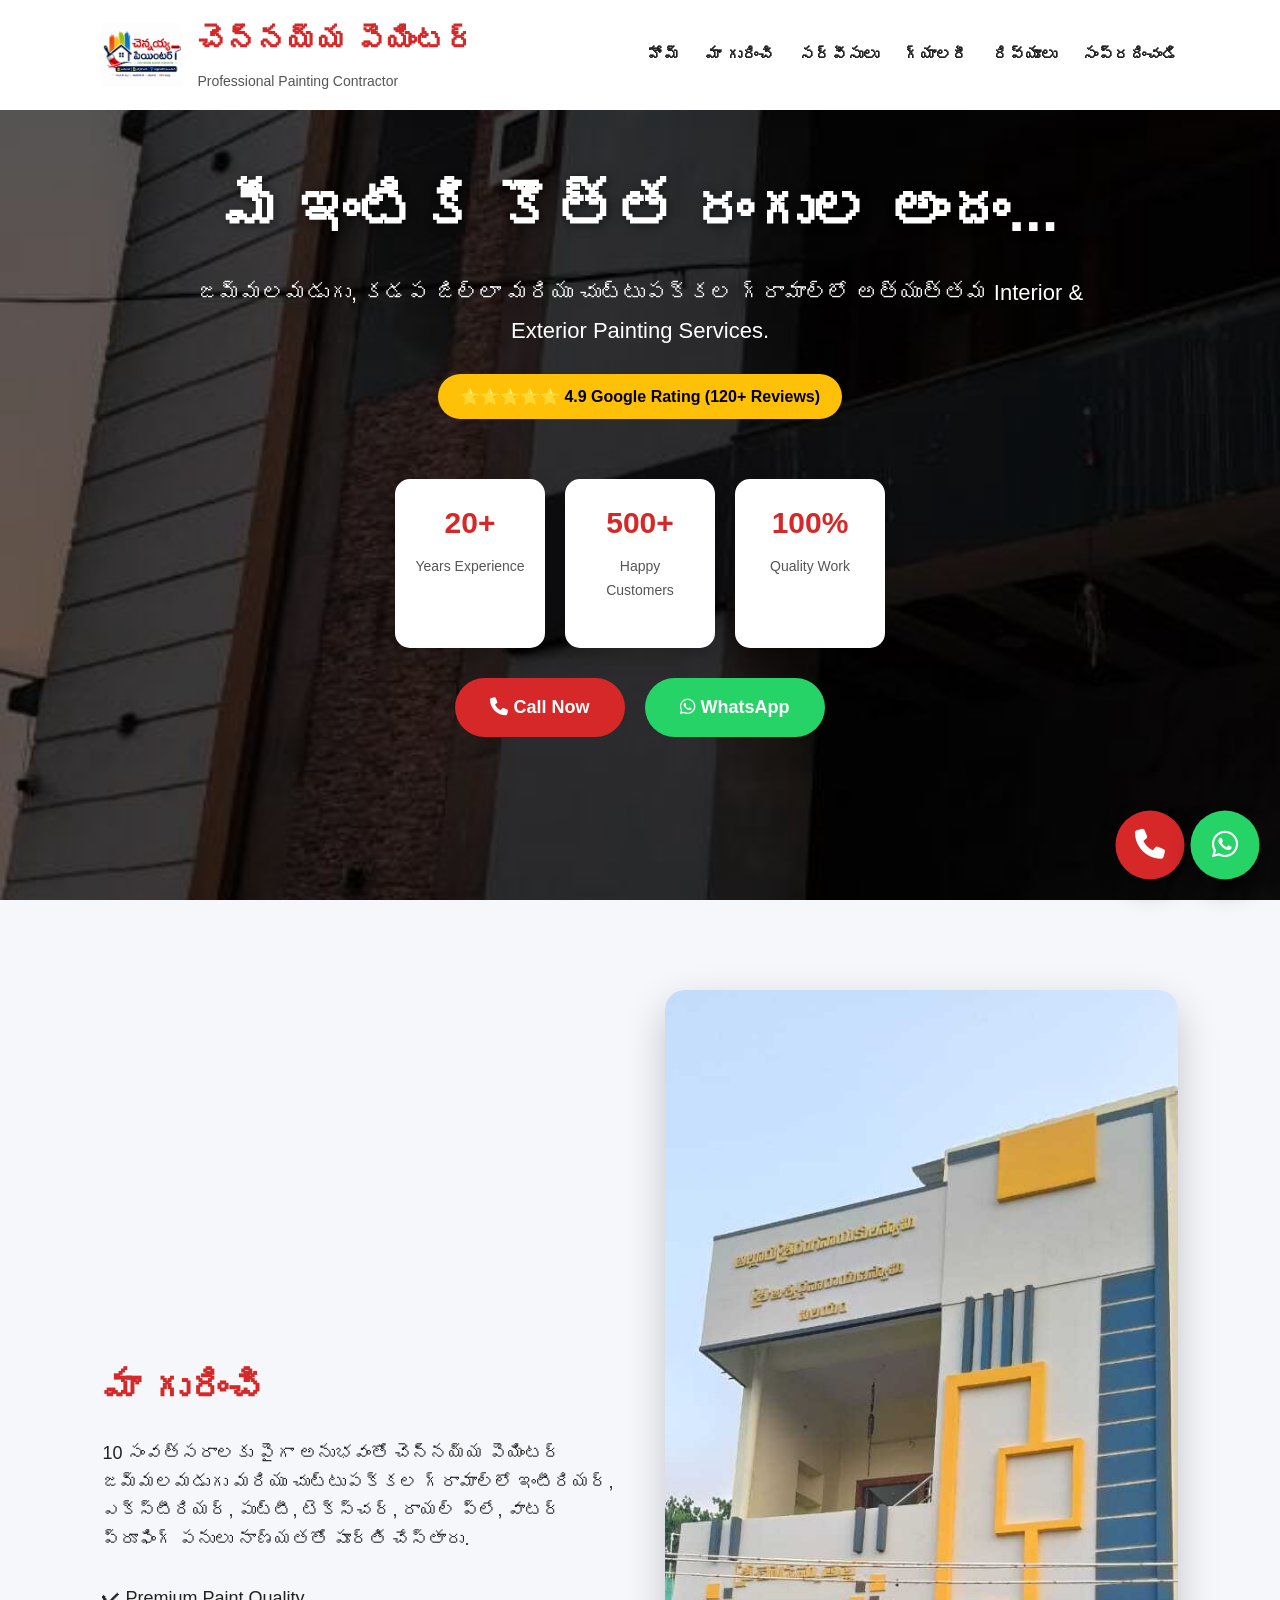
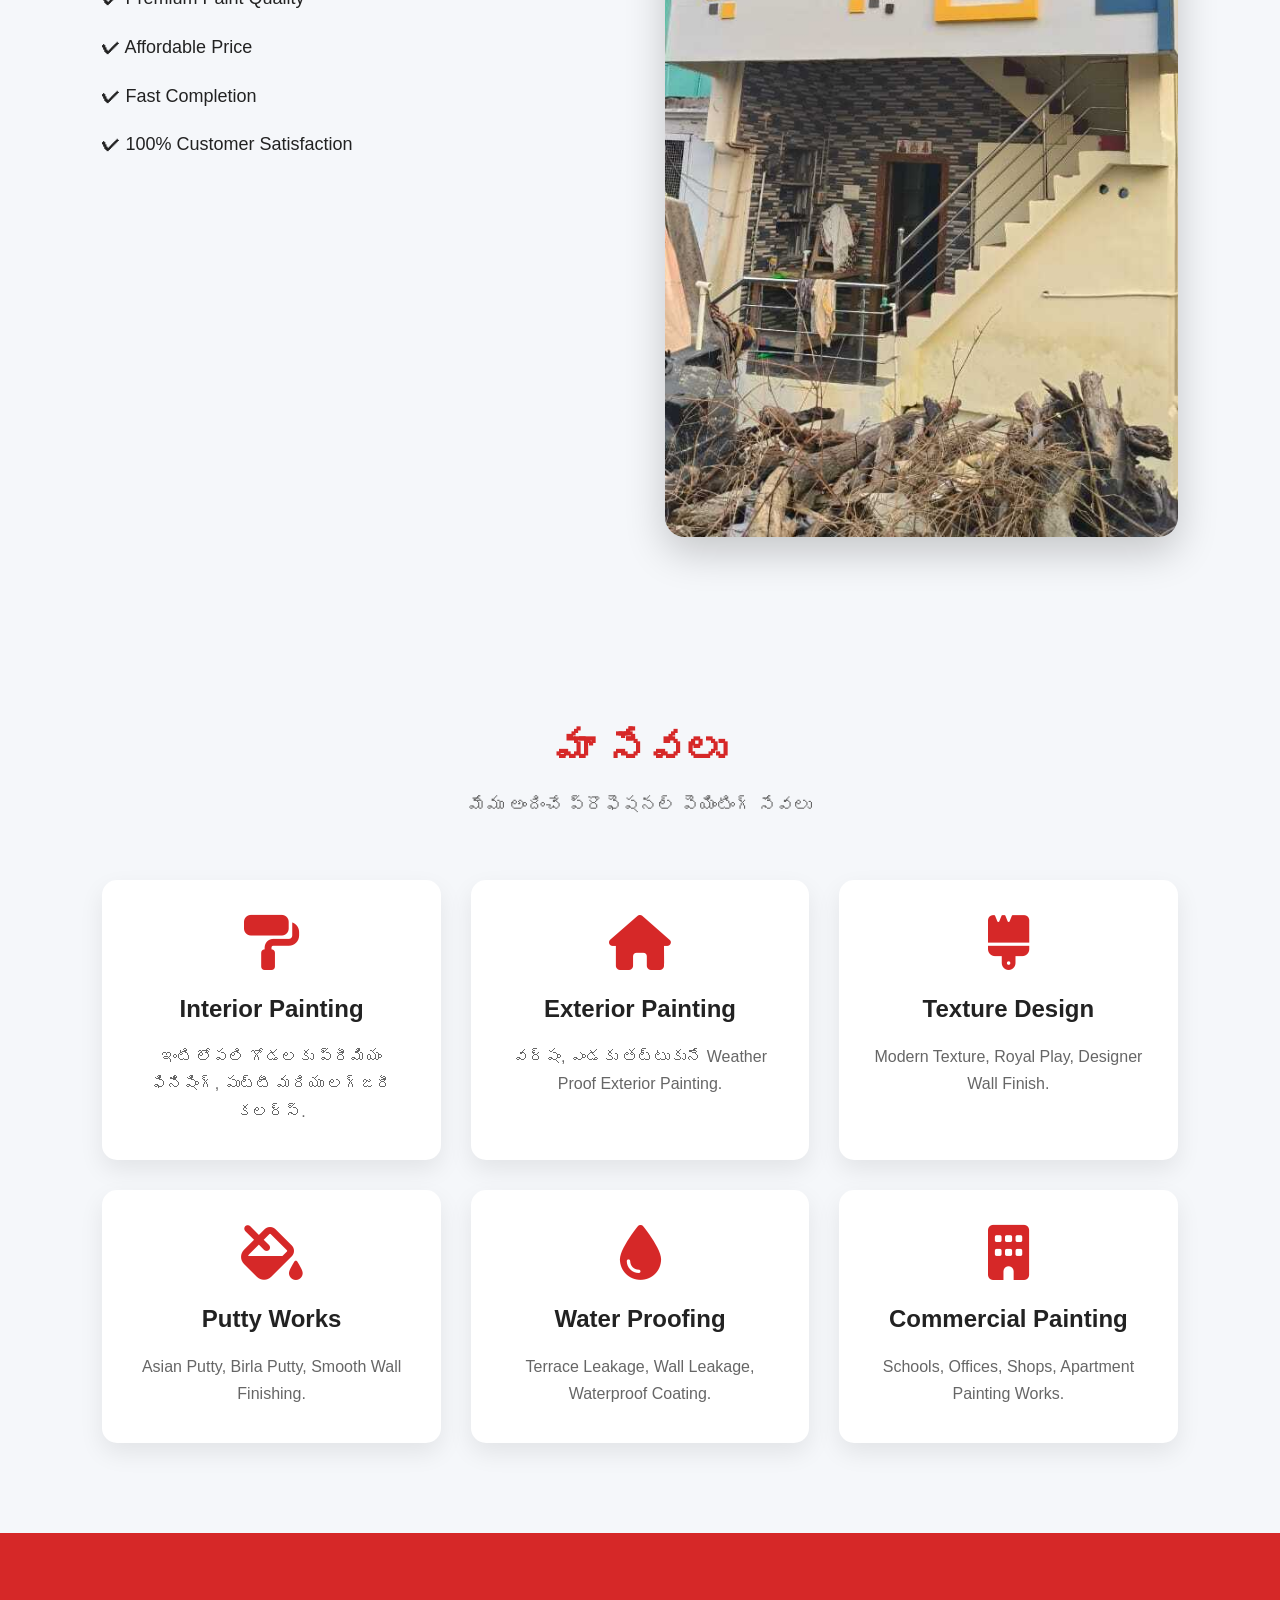
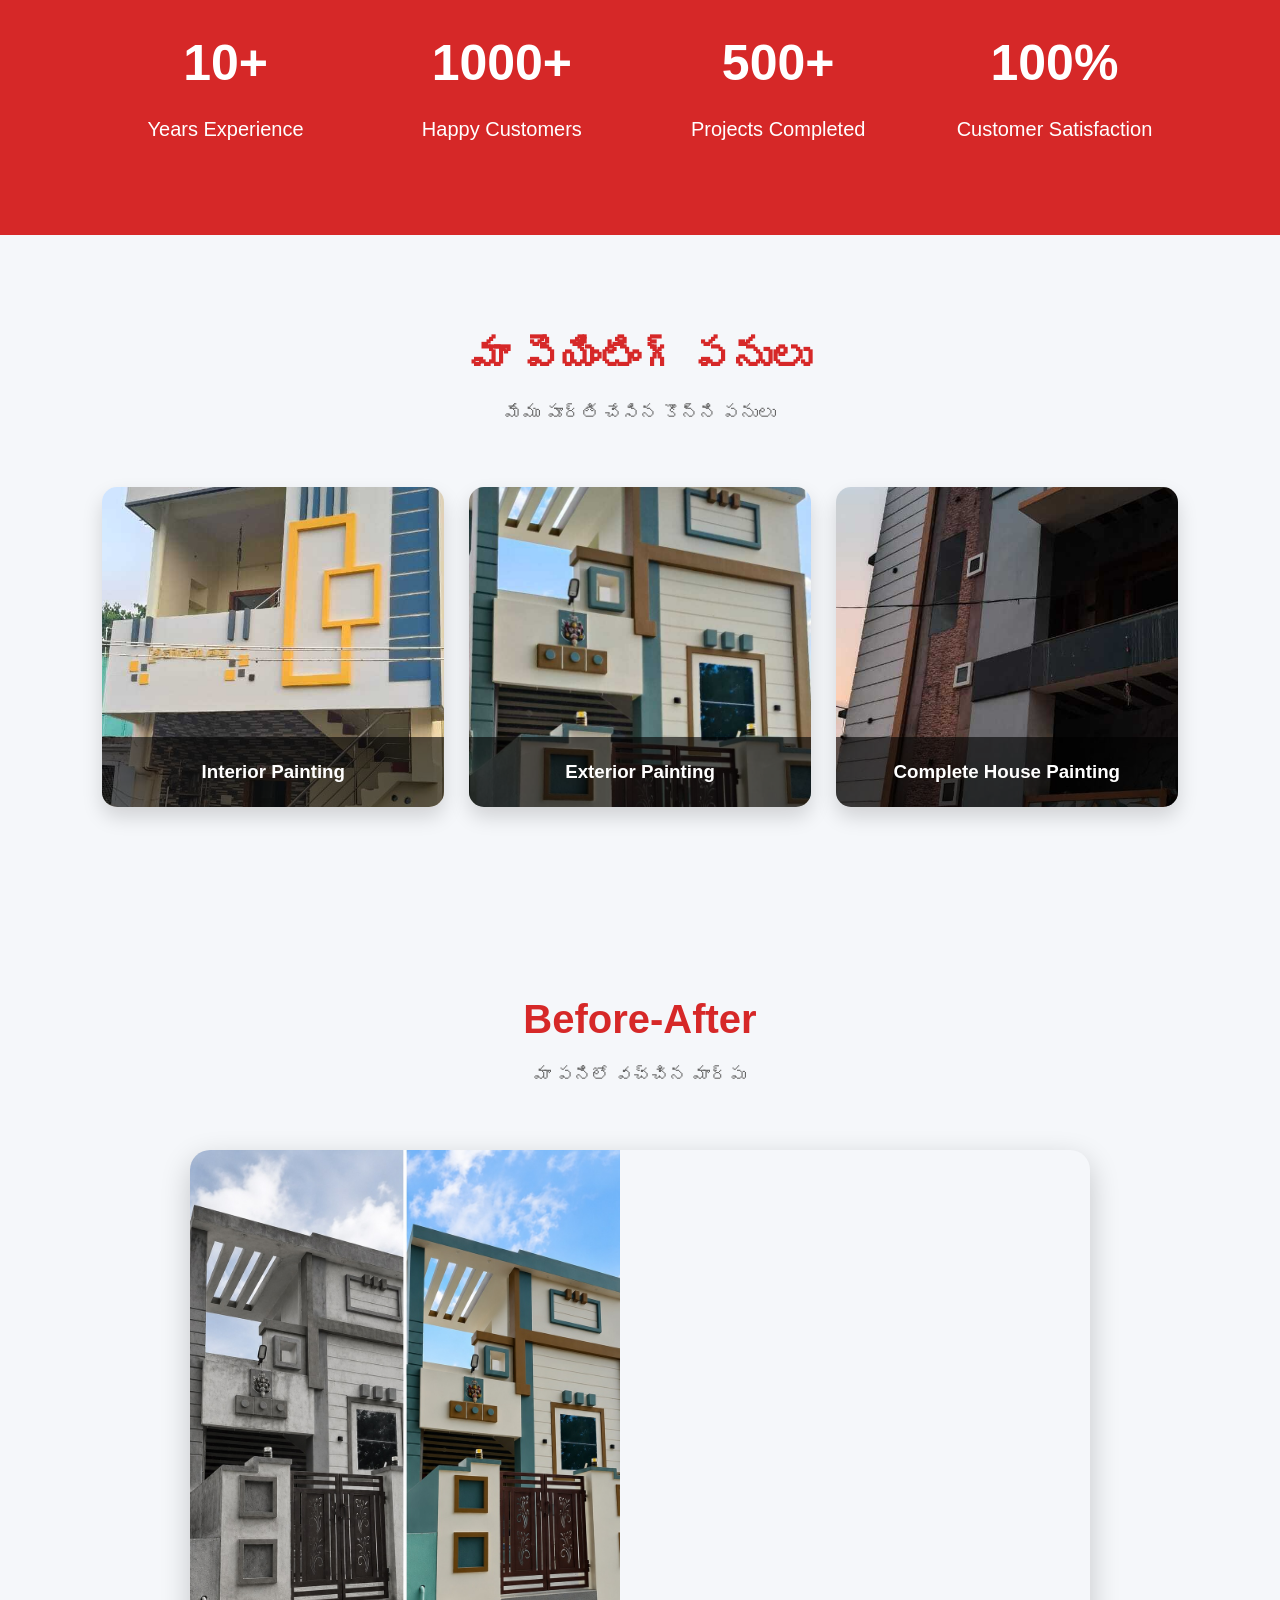
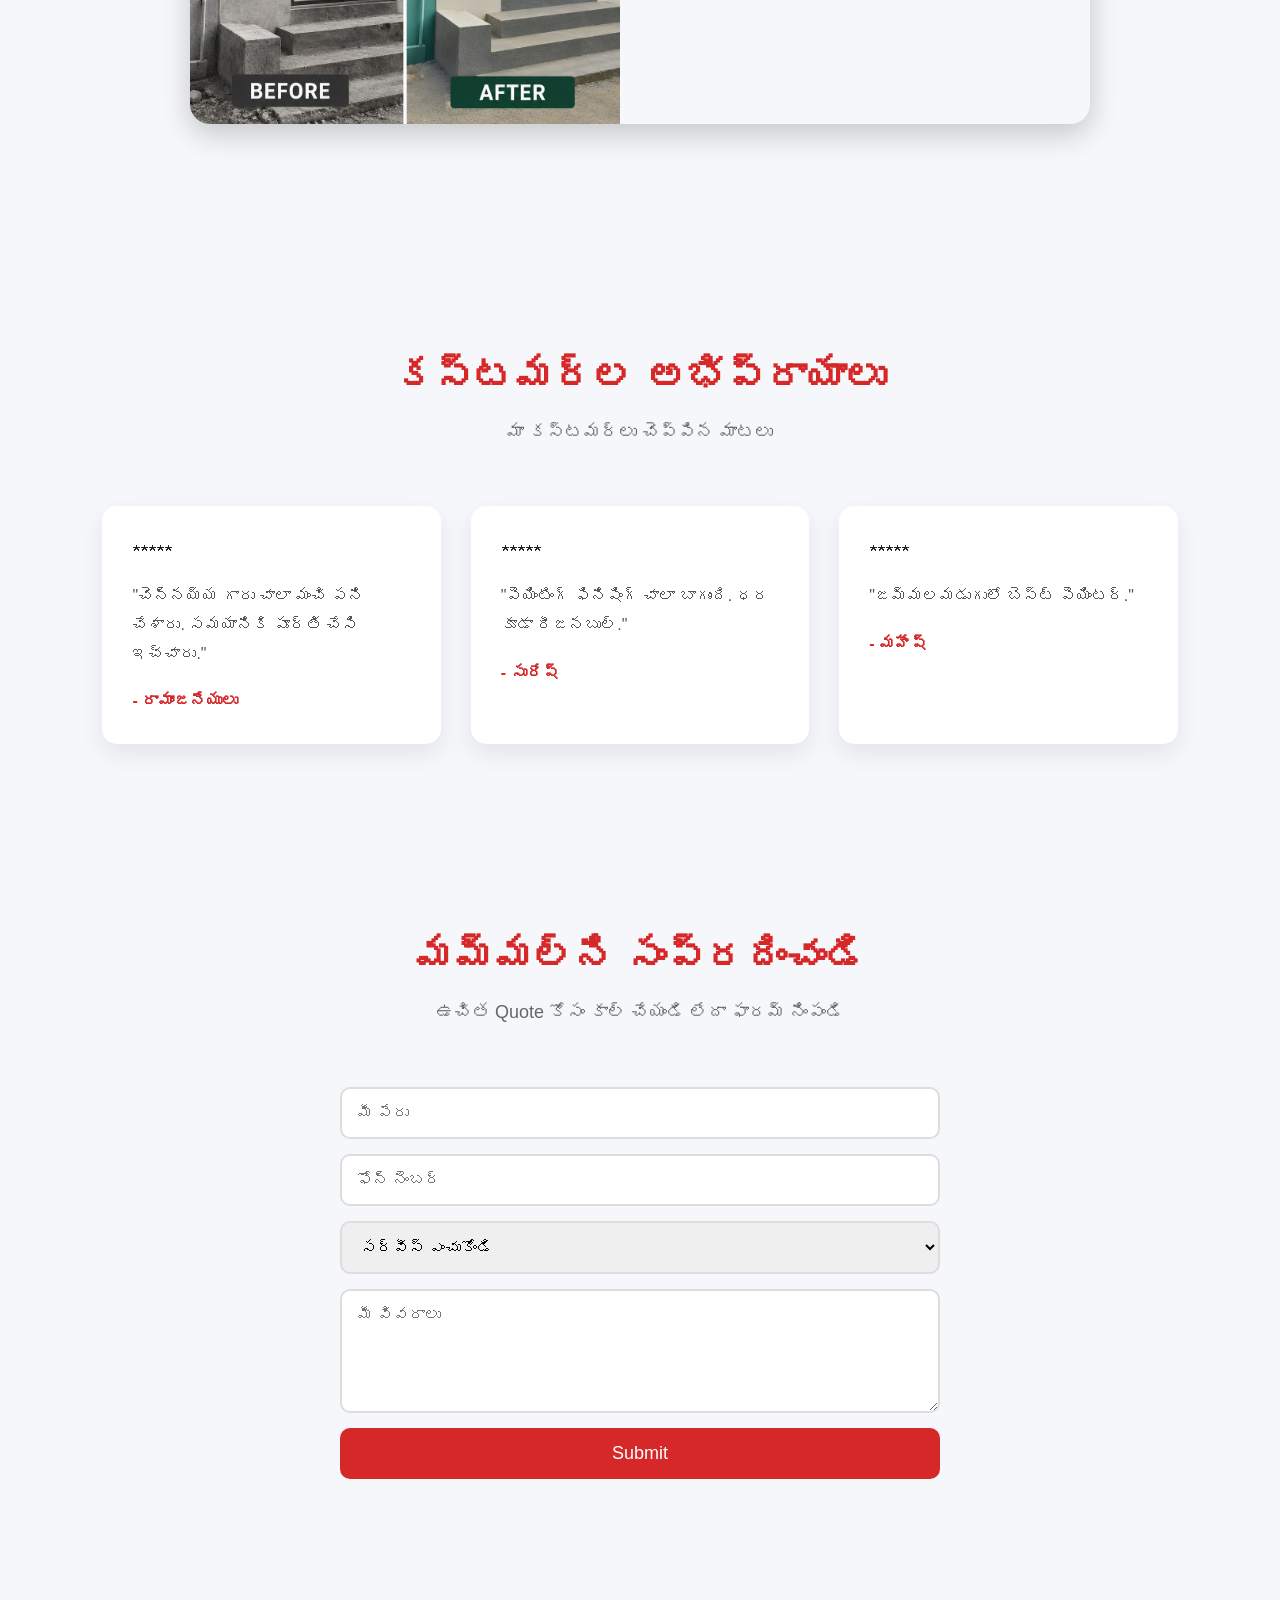
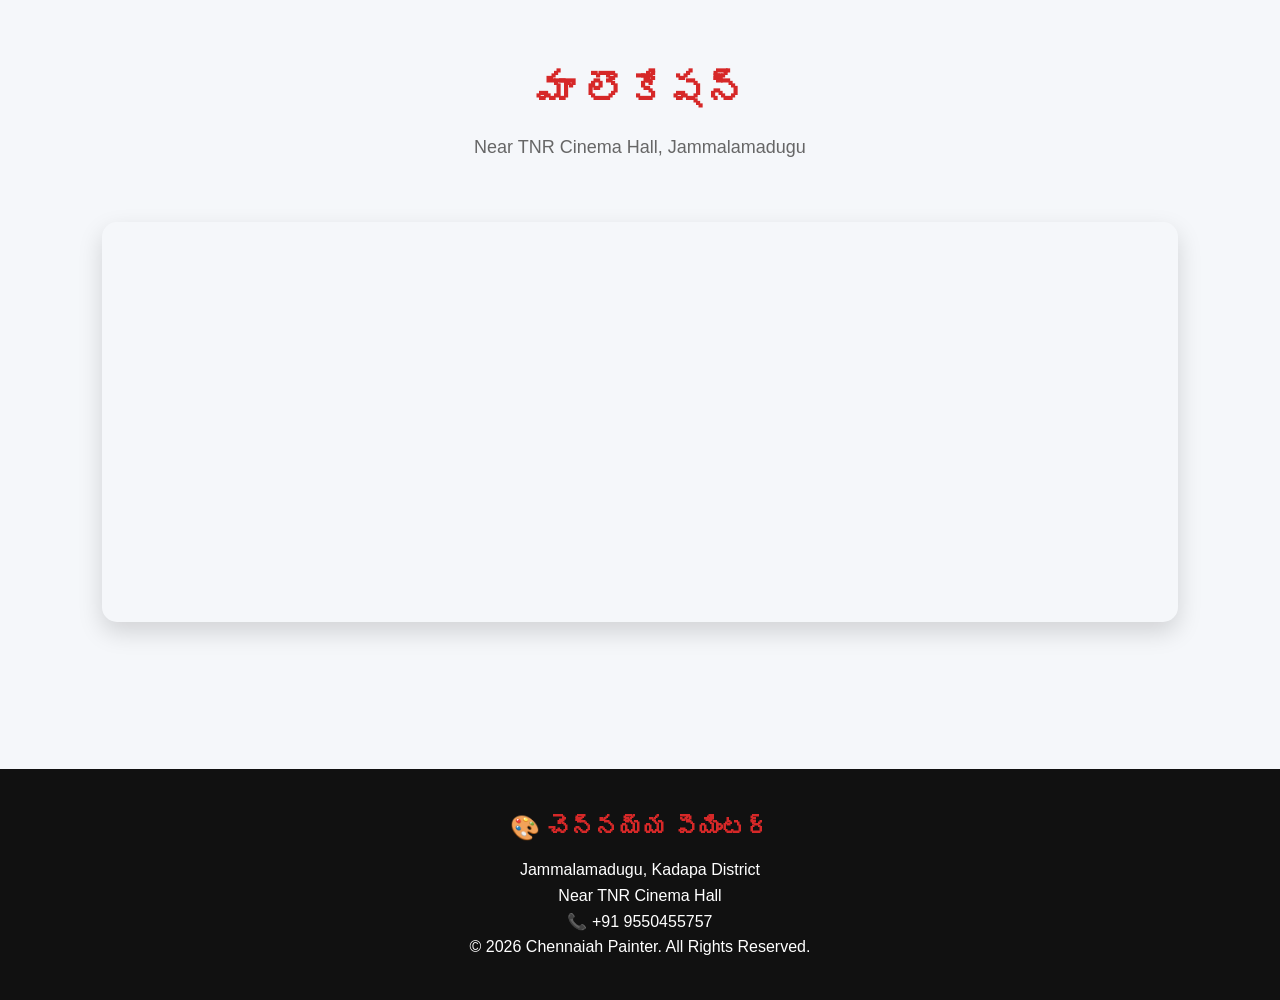
==== index.html @ b82d9df0 "Update index.html" ====
<!DOCTYPE html>
<html lang="te">

<head>
    <meta charset="UTF-8">
    <meta name="viewport" content="width=device-width, initial-scale=1.0">

    <title>చెన్నయ్య పెయింటర్ | జమ్మలమడుగు | Painter Contractor</title>

    <meta name="description"
        content="జమ్మలమడుగు, కడప జిల్లా మరియు చుట్టుపక్కల గ్రామాల్లో ఇంటీరియర్, ఎక్స్‌టీరియర్, టెక్స్చర్ పెయింటింగ్ పనులు.">

    <meta name="keywords"
        content="Painter, Painting Contractor, Jammalamadugu Painter, Kadapa Painter, House Painting">

    <meta name="author" content="Chennaiah Painter">

    <link rel="icon" href="logo.png">

    <link rel="stylesheet" href="style.css">

    <link rel="stylesheet"
        href="https://cdnjs.cloudflare.com/ajax/libs/font-awesome/6.6.0/css/all.min.css">

</head>

<body>

<header>

<div class="logo">

<img src="logo.png" alt="Chennaiah Painter Logo">

<div>

<h2>చెన్నయ్య పెయింటర్</h2>

<p>Professional Painting Contractor</p>

</div>

</div>

<nav>

<ul>

<li><a href="#home">హోమ్</a></li>

<li><a href="#about">మా గురించి</a></li>

<li><a href="#services">సర్వీసులు</a></li>

<li><a href="#gallery">గ్యాలరీ</a></li>

<li><a href="#reviews">రివ్యూలు</a></li>

<li><a href="#contact">సంప్రదించండి</a></li>

</ul>

</nav>

</header>



<section class="hero" id="home">

<div class="hero-content">

<h1>

మీ ఇంటికి కొత్త రంగుల అందం...

</h1>

<p>

జమ్మలమడుగు, కడప జిల్లా మరియు చుట్టుపక్కల గ్రామాల్లో

అత్యుత్తమ Interior & Exterior Painting Services.

</p>

<div class="rating">

⭐⭐⭐⭐⭐

<span>

4.9 Google Rating (120+ Reviews)

</span>

</div>
<div class="hero-boxes">

<div class="box">
<h3>20+</h3>
<p>Years Experience</p>
</div>

<div class="box">
<h3>500+</h3>
<p>Happy Customers</p>
</div>

<div class="box">
<h3>100%</h3>
<p>Quality Work</p>
</div>

</div>
<div class="hero-buttons">

<a href="tel:+919550455757" class="call-btn">

<i class="fa-solid fa-phone"></i>

Call Now

</a>

<a href="https://wa.me/919550455757"

target="_blank"

class="whatsapp-btn">

<i class="fa-brands fa-whatsapp"></i>

WhatsApp

</a>

</div>

</div>

</section>



<section class="about" id="about">

<div class="container">

<div class="about-text">

<h2>మా గురించి</h2>

<p>

10 సంవత్సరాలకు పైగా అనుభవంతో

చెన్నయ్య పెయింటర్ జమ్మలమడుగు మరియు

చుట్టుపక్కల గ్రామాల్లో

ఇంటీరియర్, ఎక్స్‌టీరియర్,

పుట్టీ, టెక్స్చర్,

రాయల్ ప్లే,

వాటర్ ప్రూఫింగ్

పనులు నాణ్యతతో పూర్తి చేస్తారు.

</p>

<ul>

<li>✔ Premium Paint Quality</li>

<li>✔ Affordable Price</li>

<li>✔ Fast Completion</li>

<li>✔ 100% Customer Satisfaction</li>

</ul>

</div>

<div class="about-image">

<img src="work1.jpg" alt="Painting">

</div>

</div>

</section><!-- ================= SERVICES ================= -->

<section class="services" id="services">

<div class="section-title">
<h2>మా సేవలు</h2>
<p>మేము అందించే ప్రొఫెషనల్ పెయింటింగ్ సేవలు</p>
</div>

<div class="service-container">

<div class="service-card">
<i class="fa-solid fa-paint-roller"></i>
<h3>Interior Painting</h3>
<p>
ఇంటి లోపలి గోడలకు ప్రీమియం ఫినిషింగ్,
పుట్టీ మరియు లగ్జరీ కలర్స్.
</p>
</div>

<div class="service-card">
<i class="fa-solid fa-house"></i>
<h3>Exterior Painting</h3>
<p>
వర్షం, ఎండకు తట్టుకునే
Weather Proof Exterior Painting.
</p>
</div>

<div class="service-card">
<i class="fa-solid fa-brush"></i>
<h3>Texture Design</h3>
<p>
Modern Texture,
Royal Play,
Designer Wall Finish.
</p>
</div>

<div class="service-card">
<i class="fa-solid fa-fill-drip"></i>
<h3>Putty Works</h3>
<p>
Asian Putty,
Birla Putty,
Smooth Wall Finishing.
</p>
</div>

<div class="service-card">
<i class="fa-solid fa-droplet"></i>
<h3>Water Proofing</h3>
<p>
Terrace Leakage,
Wall Leakage,
Waterproof Coating.
</p>
</div>

<div class="service-card">
<i class="fa-solid fa-building"></i>
<h3>Commercial Painting</h3>
<p>
Schools,
Offices,
Shops,
Apartment Painting Works.
</p>
</div>

</div>

</section>

<!-- ================= EXPERIENCE ================= -->

<section class="experience">

<div class="exp-box">
<h2>10+</h2>
<p>Years Experience</p>
</div>

<div class="exp-box">
<h2>1000+</h2>
<p>Happy Customers</p>
</div>

<div class="exp-box">
<h2>500+</h2>
<p>Projects Completed</p>
</div>

<div class="exp-box">
<h2>100%</h2>
<p>Customer Satisfaction</p>
</div>

</section>

<!-- ================= GALLERY ================= -->

<section id="gallery" class="gallery">

<div class="section-title">
<h2>మా పెయింటింగ్ పనులు</h2>
<p>మేము పూర్తి చేసిన కొన్ని పనులు</p>
</div>

<div class="gallery-container">

<div class="gallery-item">
<img src="work1.jpg" alt="">
<div class="overlay">
<h3>Interior Painting</h3>
</div>
</div>

<div class="gallery-item">
<img src="work2.jpg" alt="">
<div class="overlay">
<h3>Exterior Painting</h3>
</div>
</div>

<div class="gallery-item">
<img src="work3.jpg" alt="">
<div class="overlay">
<h3>Complete House Painting</h3>
</div>
</div>

</div>

</section>

<!-- ================= BEFORE AFTER ================= -->

<section class="before-after">

<div class="section-title">
<h2>Before-After</h2>
<p>మా పనిలో వచ్చిన మార్పు</p>
</div>

<div class="before-after-box">

<img src="Before & After.jpg" alt="Before & After Painting">

</div>

</section>

<!-- ================= REVIEWS ================= -->

<section id="reviews" class="reviews">

<div class="section-title">
<h2>కస్టమర్ల అభిప్రాయాలు</h2>
<p>మా కస్టమర్లు చెప్పిన మాటలు</p>
</div>

<div class="review-container">

<div class="review-card">
★★★★★
<p>
"చెన్నయ్య గారు చాలా మంచి పని చేశారు.
సమయానికి పూర్తి చేసి ఇచ్చారు."
</p>
<h4>- రామాంజనేయులు</h4>
</div>

<div class="review-card">
★★★★★
<p>
"పెయింటింగ్ ఫినిషింగ్ చాలా బాగుంది.
ధర కూడా రీజనబుల్."
</p>
<h4>- సురేష్</h4>
</div>

<div class="review-card">
★★★★★
<p>
"జమ్మలమడుగులో బెస్ట్ పెయింటర్."
</p>
<h4>- మహేష్</h4>
</div>

</div>

</section>

<!-- ================= CONTACT ================= -->

<section id="contact" class="contact">

<div class="section-title">
<h2>మమ్మల్ని సంప్రదించండి</h2>
<p>ఉచిత Quote కోసం కాల్ చేయండి లేదా ఫారమ్ నింపండి</p>
</div>

<form>

<input type="text" placeholder="మీ పేరు" required>

<input type="tel" placeholder="ఫోన్ నెంబర్" required>

<select required>
<option>సర్వీస్ ఎంచుకోండి</option>
<option>Interior Painting</option>
<option>Exterior Painting</option>
<option>Texture Painting</option>
<option>Water Proofing</option>
</select>

<textarea
placeholder="మీ వివరాలు"
rows="5"></textarea>

<button type="submit">
Submit
</button>

</form>

</section>

<!-- ================= MAP ================= -->

<section class="map">

<div class="section-title">
<h2>మా లొకేషన్</h2>
<p>Near TNR Cinema Hall, Jammalamadugu</p>
</div>

<iframe
src="https://www.google.com/maps?q=TNR+Cinema+Hall+Jammalamadugu&output=embed"
width="100%"
height="400"
style="border:0;"
allowfullscreen=""
loading="lazy">
</iframe>

</section>

<!-- ================= FLOATING BUTTONS ================= -->

<a href="tel:+919550455757" class="call-float">

<i class="fa-solid fa-phone"></i>

</a>

<a href="https://wa.me/919550455757"

target="_blank"

class="whatsapp-float">

<i class="fa-brands fa-whatsapp"></i>

</a>

<!-- ================= FOOTER ================= -->

<footer>

<h2>🎨 చెన్నయ్య పెయింటర్</h2>

<p>

Jammalamadugu, Kadapa District

<br>

Near TNR Cinema Hall

</p>

<p>

📞 +91 9550455757

</p>

<p>

© 2026 Chennaiah Painter.

All Rights Reserved.

</p>

</footer>

<script src="script.js"></script>

</body>
</html>
---- style.css ----
/* ===========================
   CHENNAIAH PAINTER
   STYLE.CSS - PART 1
=========================== */

*{
margin:0;
padding:0;
box-sizing:border-box;
scroll-behavior:smooth;
font-family:'Segoe UI',sans-serif;
}

body{
background:#f5f7fa;
color:#222;
line-height:1.6;
overflow-x:hidden;
}

a{
text-decoration:none;
}

img{
max-width:100%;
display:block;
}

/* HEADER */

header{
position:fixed;
top:0;
left:0;
width:100%;
background:#ffffff;
display:flex;
justify-content:space-between;
align-items:center;
padding:15px 8%;
box-shadow:0 5px 20px rgba(0,0,0,.1);
z-index:999;
}

.logo{
display:flex;
align-items:center;
gap:15px;
}

.logo img{
width:80px;
height:80px;
object-fit:contain;
border-radius:12px;
}

.logo h2{
color:#d62828;
font-size:30px;
font-weight:700;
margin-bottom:5px;
}

.logo p{
font-size:14px;
color:#555;
}

nav ul{
display:flex;
list-style:none;
gap:25px;
}

nav ul li a{
color:#222;
font-weight:600;
transition:.3s;
}

nav ul li a:hover{
color:#d62828;
}

/* HERO */

.hero{
    min-height:100vh;
    display:flex;
    align-items:center;
    justify-content:center;
    text-align:center;
    padding:120px 20px;
    background:
    linear-gradient(rgba(0,0,0,.60),rgba(0,0,0,.60)),
    url("work3.jpg");
    background-size:cover;
    background-position:center;
    background-repeat:no-repeat;
    color:#fff;
}

.hero-content{
    max-width:900px;
}

.hero h1{
    font-size:60px;
    margin-bottom:15px;
    font-weight:700;
    text-shadow:2px 2px 10px rgba(0,0,0,.5);
}

.hero p{
    font-size:22px;
    margin-bottom:25px;
    line-height:1.7;
}

.rating{
    display:inline-block;
    background:#ffc107;
    color:#000;
    padding:10px 22px;
    border-radius:50px;
    font-weight:bold;
    margin-bottom:30px;
}

.hero-buttons{
    display:flex;
    justify-content:center;
    gap:20px;
    flex-wrap:wrap;
}

.call-btn,
.whatsapp-btn{
    padding:15px 35px;
    border-radius:50px;
    font-size:18px;
    font-weight:bold;
    transition:.3s;
    text-decoration:none;
}

.call-btn{
    background:#d62828;
    color:#fff;
}

.call-btn:hover{
    background:#b71c1c;
    transform:translateY(-5px);
}

.whatsapp-btn{
    background:#25d366;
    color:#fff;
}

.whatsapp-btn:hover{
    background:#1da851;
    transform:translateY(-5px);
}

/* COMMON */

section{
padding:90px 8%;
}

.section-title{
text-align:center;
margin-bottom:60px;
}

.section-title h2{
font-size:40px;
color:#d62828;
margin-bottom:10px;
}

.section-title p{
color:#666;
font-size:18px;
}

/* ABOUT */

.container{
display:grid;
grid-template-columns:1fr 1fr;
gap:50px;
align-items:center;
}

.about-image img{
border-radius:20px;
box-shadow:0 15px 40px rgba(0,0,0,.2);
}

.about-text h2{
font-size:38px;
color:#d62828;
margin-bottom:20px;
}

.about-text p{
font-size:18px;
margin-bottom:20px;
}

.about-text ul{
list-style:none;
}

.about-text ul li{
padding:10px 0;
font-size:18px;
}/* ===========================
   SERVICES
=========================== */

.service-container{
display:grid;
grid-template-columns:repeat(auto-fit,minmax(280px,1fr));
gap:30px;
}

.service-card{
background:#fff;
padding:35px;
border-radius:15px;
text-align:center;
box-shadow:0 10px 25px rgba(0,0,0,.08);
transition:.4s;
}

.service-card:hover{
transform:translateY(-10px);
}

.service-card i{
font-size:55px;
color:#d62828;
margin-bottom:20px;
}

.service-card h3{
margin-bottom:15px;
font-size:24px;
}

.service-card p{
color:#666;
line-height:1.7;
}

/* ===========================
   EXPERIENCE
=========================== */

.experience{
background:#d62828;
display:grid;
grid-template-columns:repeat(auto-fit,minmax(200px,1fr));
gap:30px;
text-align:center;
color:#fff;
}

.exp-box h2{
font-size:50px;
margin-bottom:10px;
}

.exp-box p{
font-size:20px;
}

/* ===========================
   GALLERY
=========================== */

.gallery-container{
display:grid;
grid-template-columns:repeat(auto-fit,minmax(300px,1fr));
gap:25px;
}

.gallery-item{
overflow:hidden;
border-radius:15px;
position:relative;
box-shadow:0 10px 20px rgba(0,0,0,.15);
}

.gallery-item img{
width:100%;
height:320px;
object-fit:cover;
transition:.5s;
}

.gallery-item:hover img{
transform:scale(1.1);
}

.overlay{
position:absolute;
bottom:0;
left:0;
width:100%;
padding:20px;
background:rgba(0,0,0,.6);
color:#fff;
text-align:center;
}

/* ===========================
   BEFORE AFTER
=========================== */

.before-after-box{
display:grid;
grid-template-columns:1fr 1fr;
gap:40px;
}

.before,
.after{
background:#fff;
padding:20px;
border-radius:15px;
box-shadow:0 10px 20px rgba(0,0,0,.1);
text-align:center;
}

.before img,
.after img{
height:350px;
width:100%;
object-fit:cover;
border-radius:10px;
}

.before h3,
.after h3{
margin-top:15px;
font-size:24px;
color:#d62828;
}

/* ===========================
   REVIEWS
=========================== */

.review-container{
display:grid;
grid-template-columns:repeat(auto-fit,minmax(300px,1fr));
gap:30px;
}

.review-card{
background:#fff;
padding:30px;
border-radius:15px;
box-shadow:0 10px 25px rgba(0,0,0,.08);
transition:.3s;
}

.review-card:hover{
transform:translateY(-8px);
}

.review-card p{
margin:20px 0;
color:#555;
line-height:1.8;
}

.review-card h4{
color:#d62828;
}
/* ===========================
   CONTACT FORM
=========================== */

.contact form{
max-width:600px;
margin:auto;
display:flex;
flex-direction:column;
gap:15px;
}

.contact input,
.contact select,
.contact textarea{
padding:15px;
border:2px solid #ddd;
border-radius:10px;
font-size:16px;
outline:none;
transition:.3s;
}

.contact input:focus,
.contact select:focus,
.contact textarea:focus{
border-color:#d62828;
}

.contact button{
padding:15px;
border:none;
background:#d62828;
color:#fff;
font-size:18px;
border-radius:10px;
cursor:pointer;
transition:.3s;
}

.contact button:hover{
background:#b71c1c;
}

/* ===========================
   MAP
=========================== */

.map iframe{
border-radius:15px;
box-shadow:0 10px 25px rgba(0,0,0,.15);
}

/* ===========================
   FLOATING BUTTONS
=========================== */

.call-float,
.whatsapp-float{
position:fixed;
bottom:25px;
width:60px;
height:60px;
border-radius:50%;
display:flex;
align-items:center;
justify-content:center;
color:#fff;
font-size:26px;
box-shadow:0 10px 20px rgba(0,0,0,.3);
z-index:999;
transition:.3s;
}

.call-float{
right:100px;
background:#d62828;
}

.whatsapp-float{
right:25px;
background:#25d366;
}

.call-float:hover,
.whatsapp-float:hover{
transform:scale(1.1);
}

/* ===========================
   FOOTER
=========================== */

footer{
background:#111;
color:#fff;
text-align:center;
padding:40px 20px;
margin-top:50px;
}

footer h2{
color:#d62828;
margin-bottom:10px;
}

/* ===========================
   RESPONSIVE DESIGN
=========================== */

@media(max-width:768px){

.hero h1{
font-size:32px;
}

.hero p{
font-size:16px;
}

.container{
grid-template-columns:1fr;
}

.before-after-box{
grid-template-columns:1fr;
}

nav ul{
display:none;
}

.section-title h2{
font-size:28px;
}

}
/* Hero Statistics */

.hero-boxes{
    display:flex;
    justify-content:center;
    gap:20px;
    margin:30px 0;
    flex-wrap:wrap;
}

.hero-boxes .box{
    background:#fff;
    padding:20px;
    border-radius:15px;
    width:150px;
    text-align:center;
    box-shadow:0 8px 20px rgba(0,0,0,.15);
    transition:.3s;
}

.hero-boxes .box:hover{
    transform:translateY(-8px);
}

.hero-boxes .box h3{
    font-size:30px;
    color:#d62828;
    margin-bottom:8px;
}

.hero-boxes .box p{
    font-size:14px;
    color:#555;
}
.before-after-box{
max-width:900px;
margin:40px auto;
border-radius:20px;
overflow:hidden;
box-shadow:0 10px 30px rgba(0,0,0,.2);
}

.before-after-box img{
width:100%;
display:block;
}
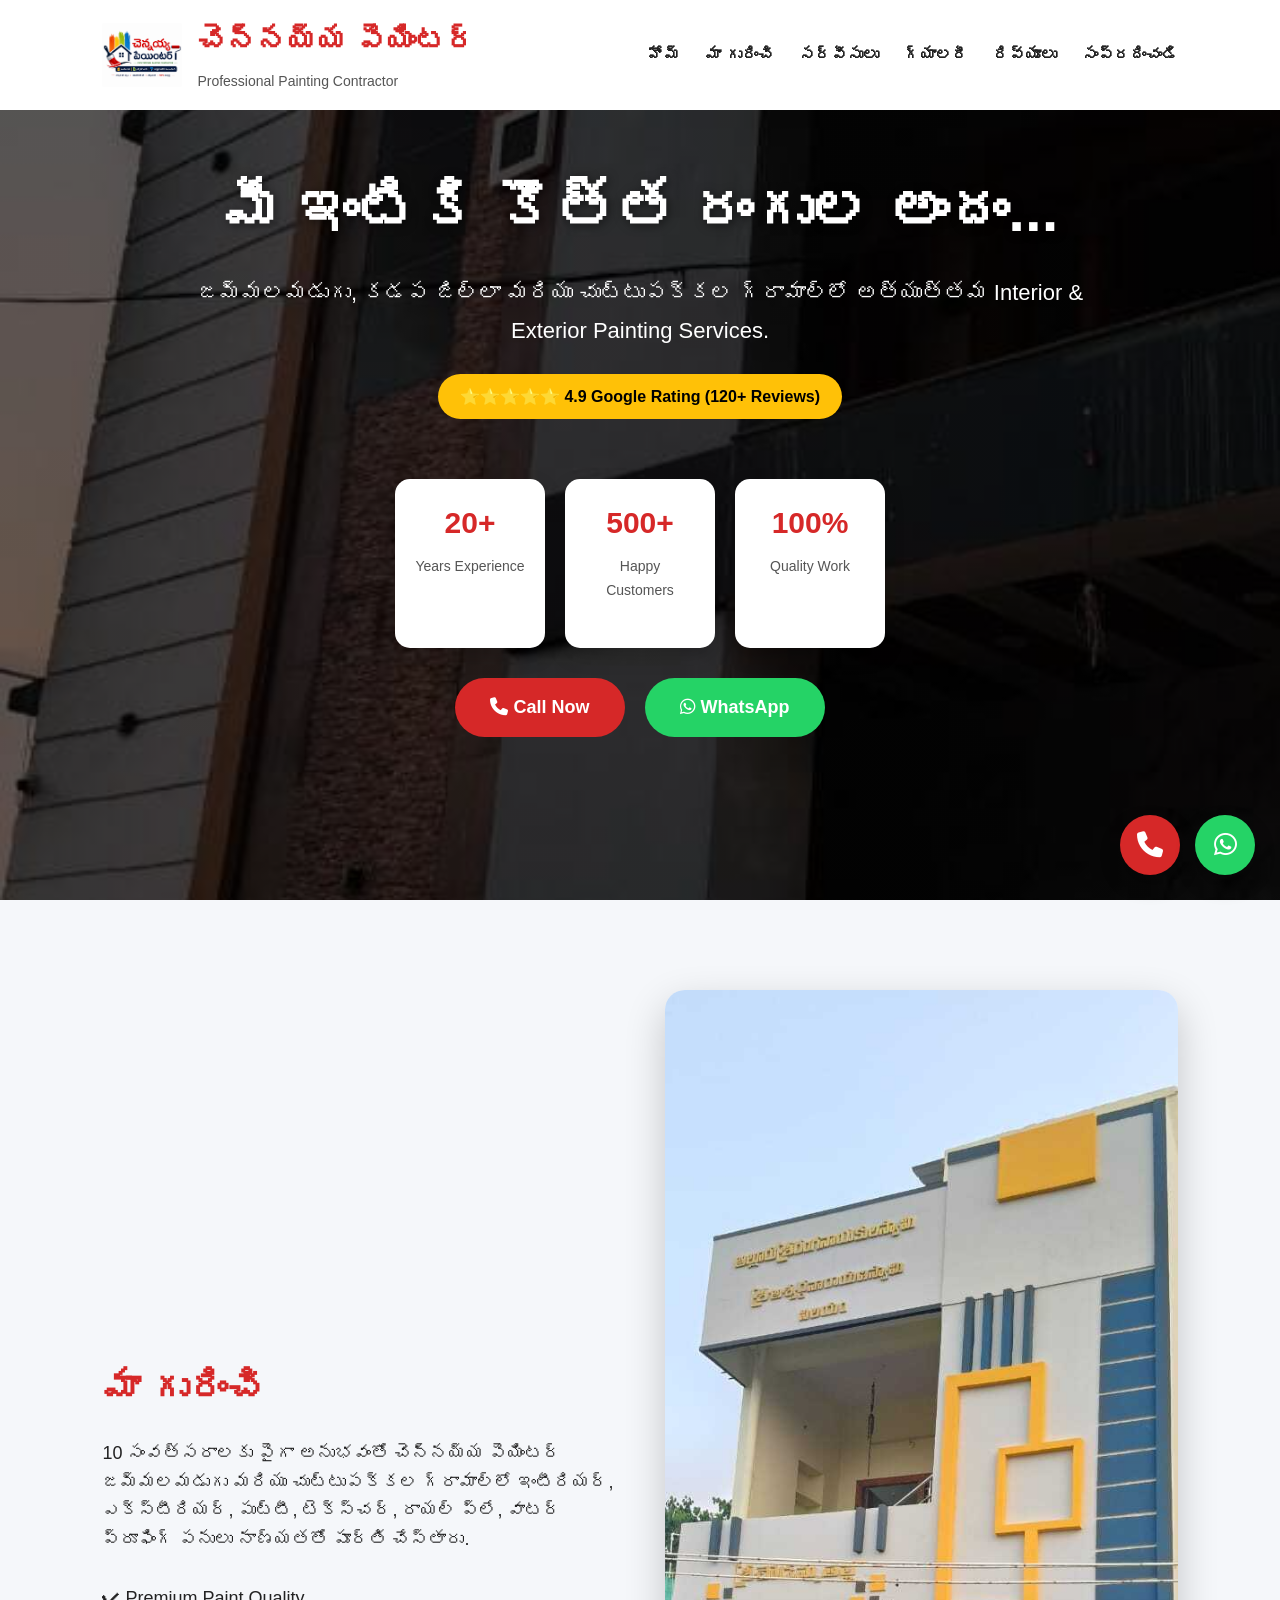
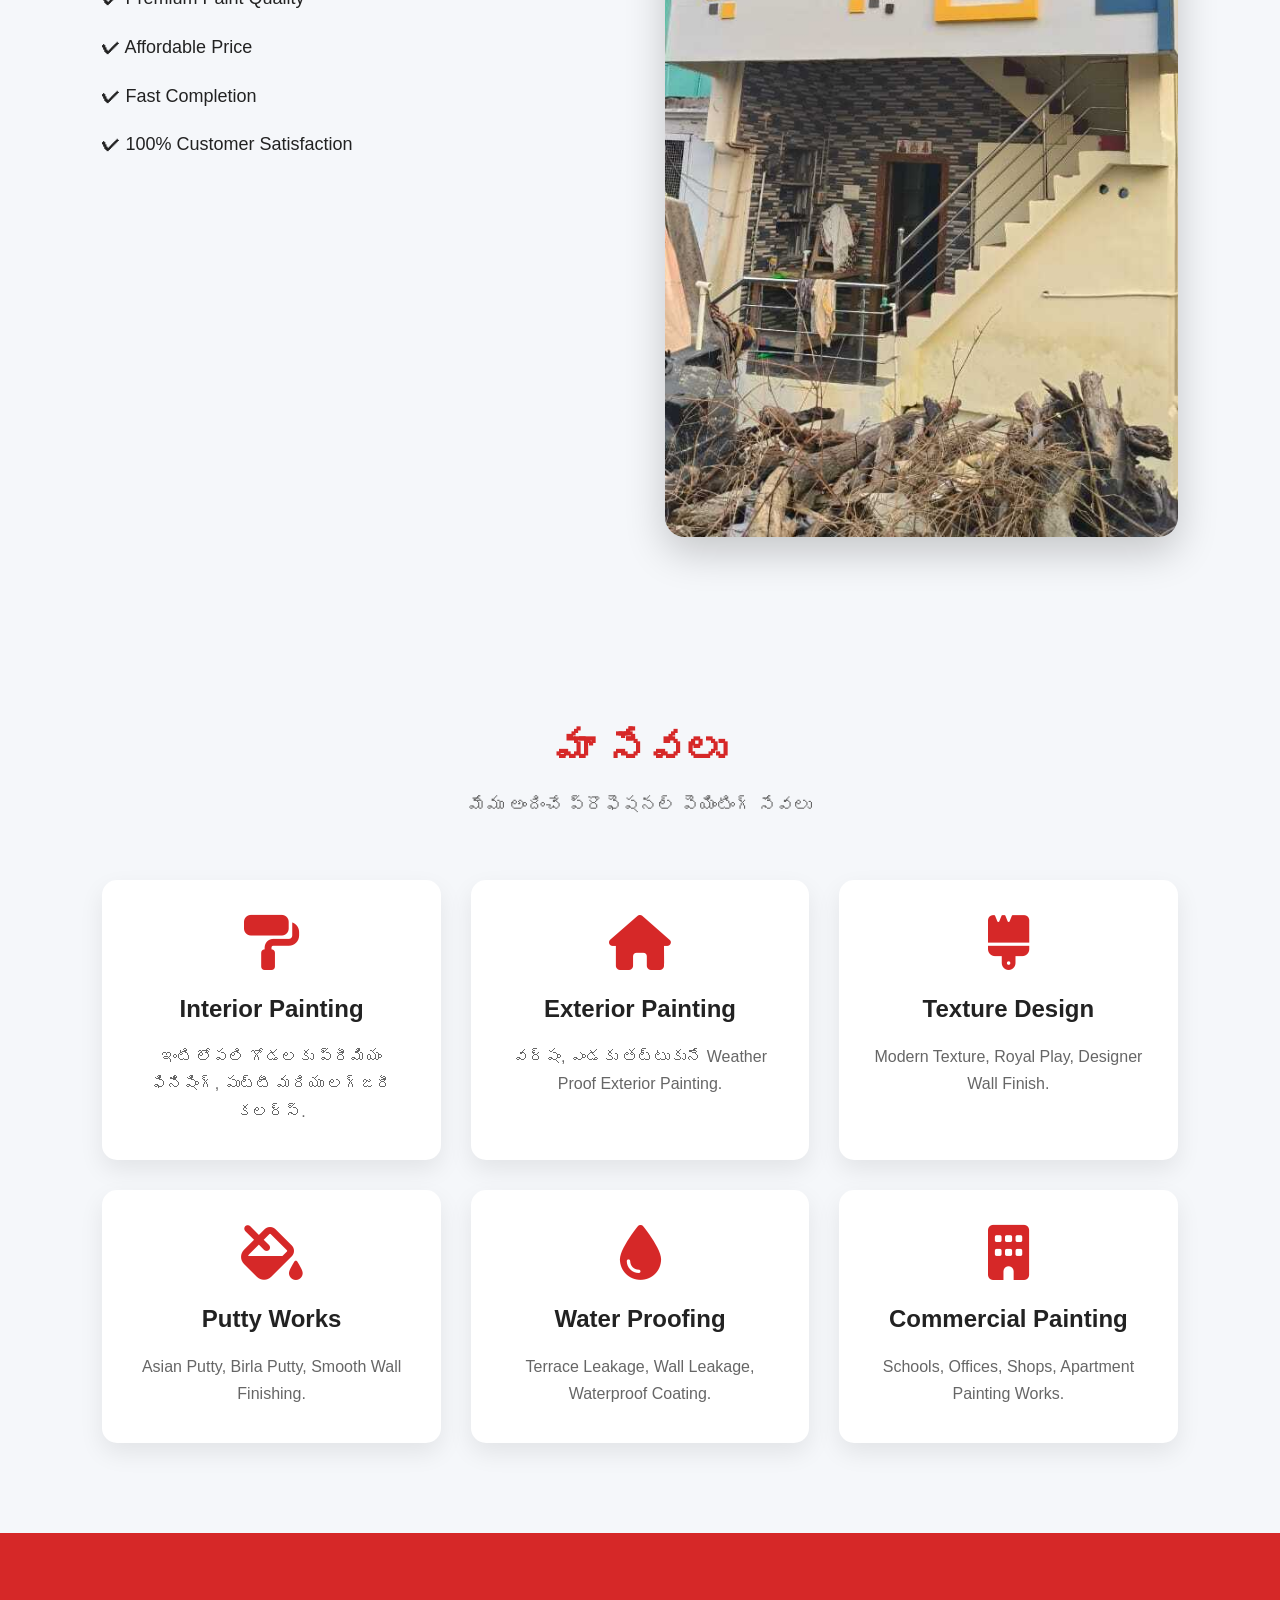
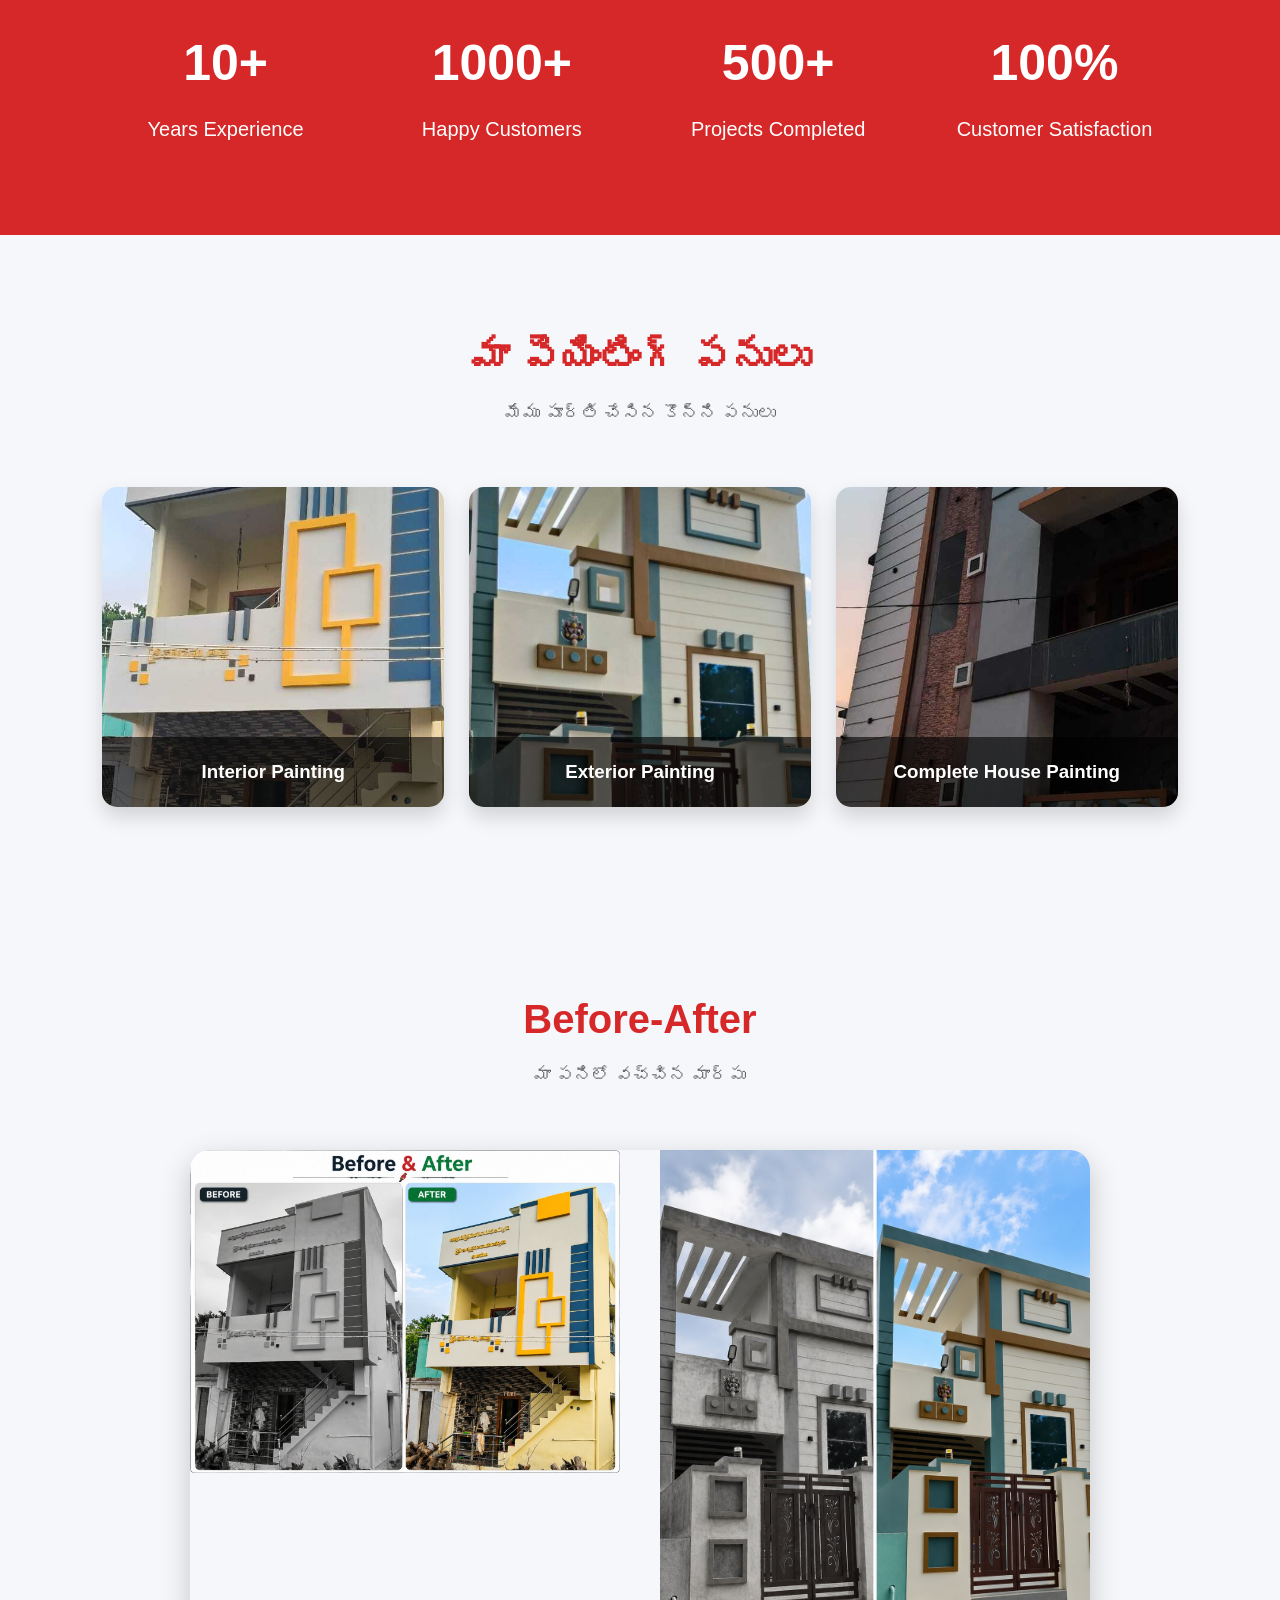
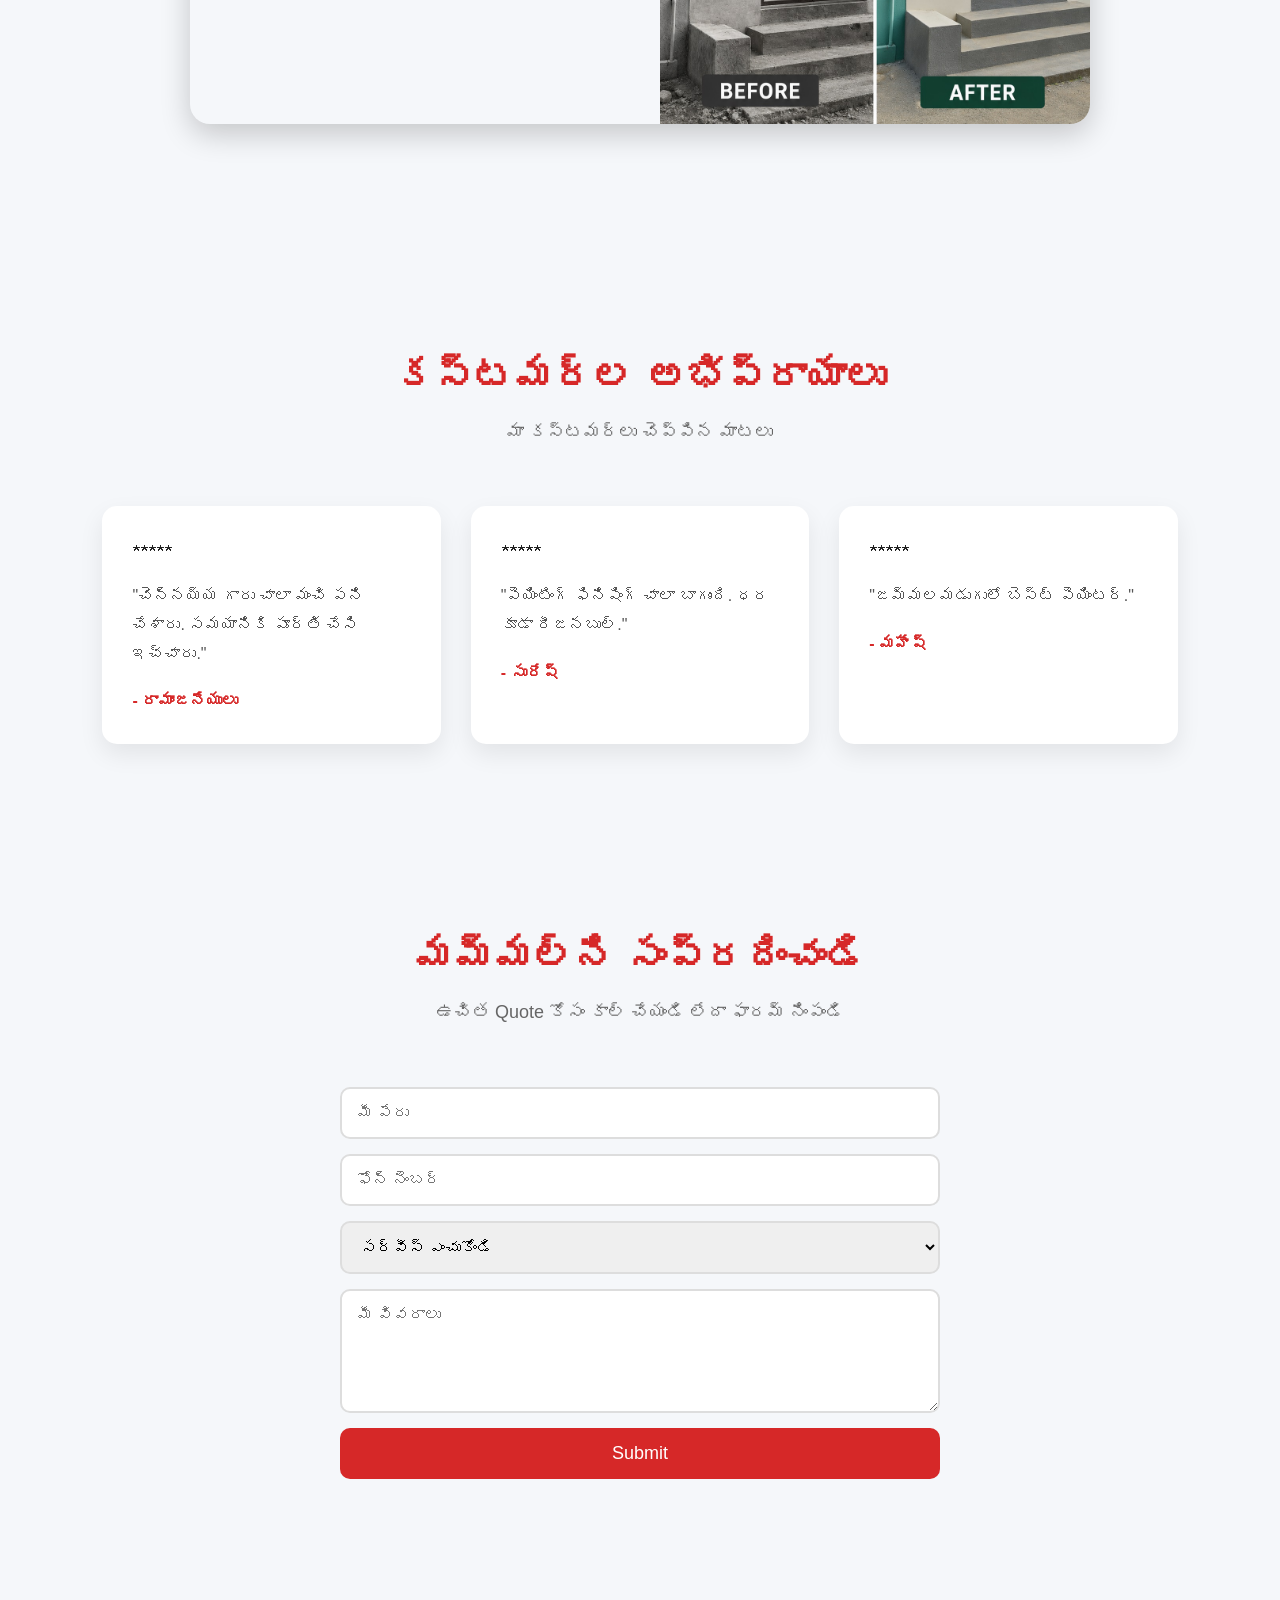
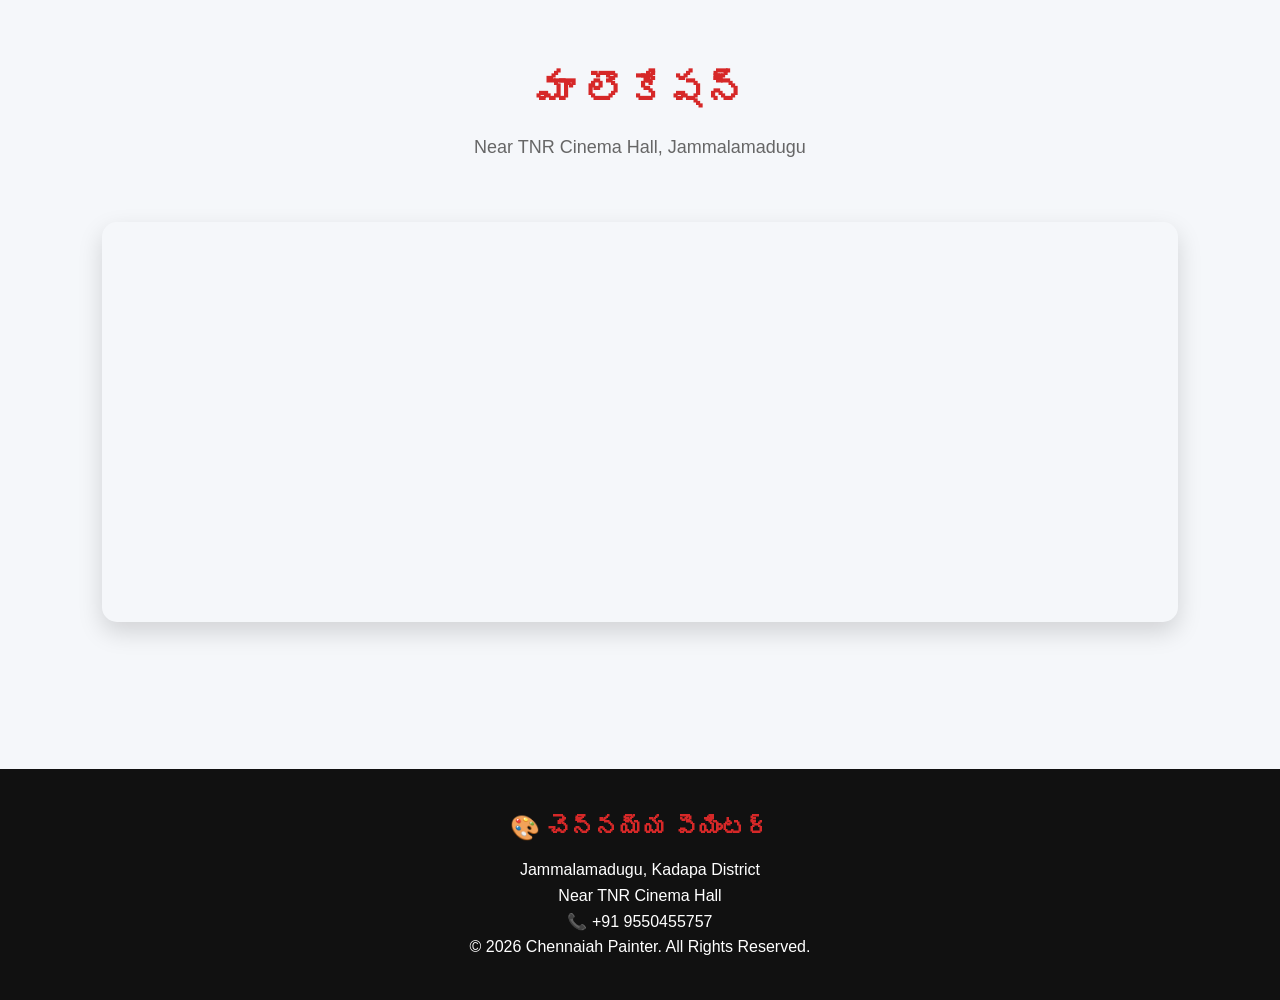
==== commit 9dcdc947: "Update index.html" ====
--- a/index.html
+++ b/index.html
@@ -341,6 +341,7 @@
 <div class="before-after-box">
 
 <img src="Before & After.jpg" alt="Before & After Painting">
+    <img src="Before - After.jpg" alt="Second Before & After">
 
 </div>
 
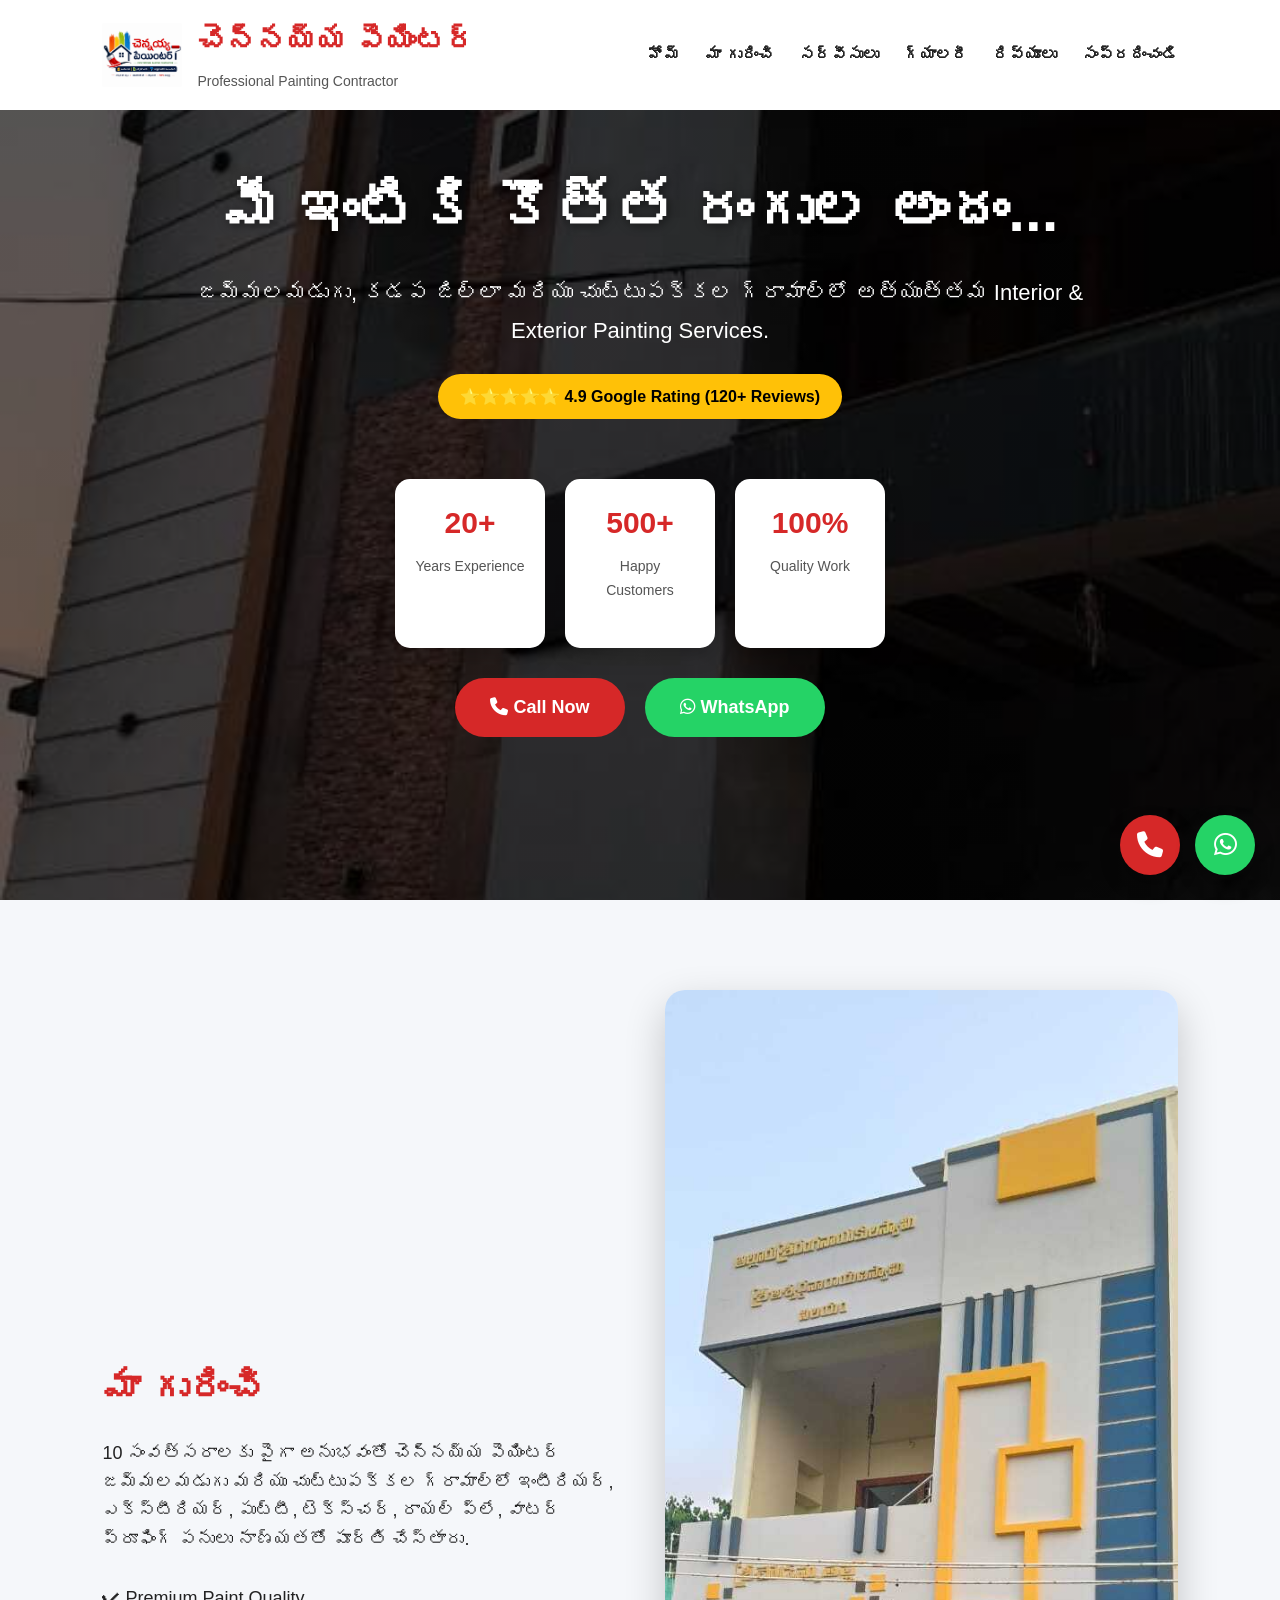
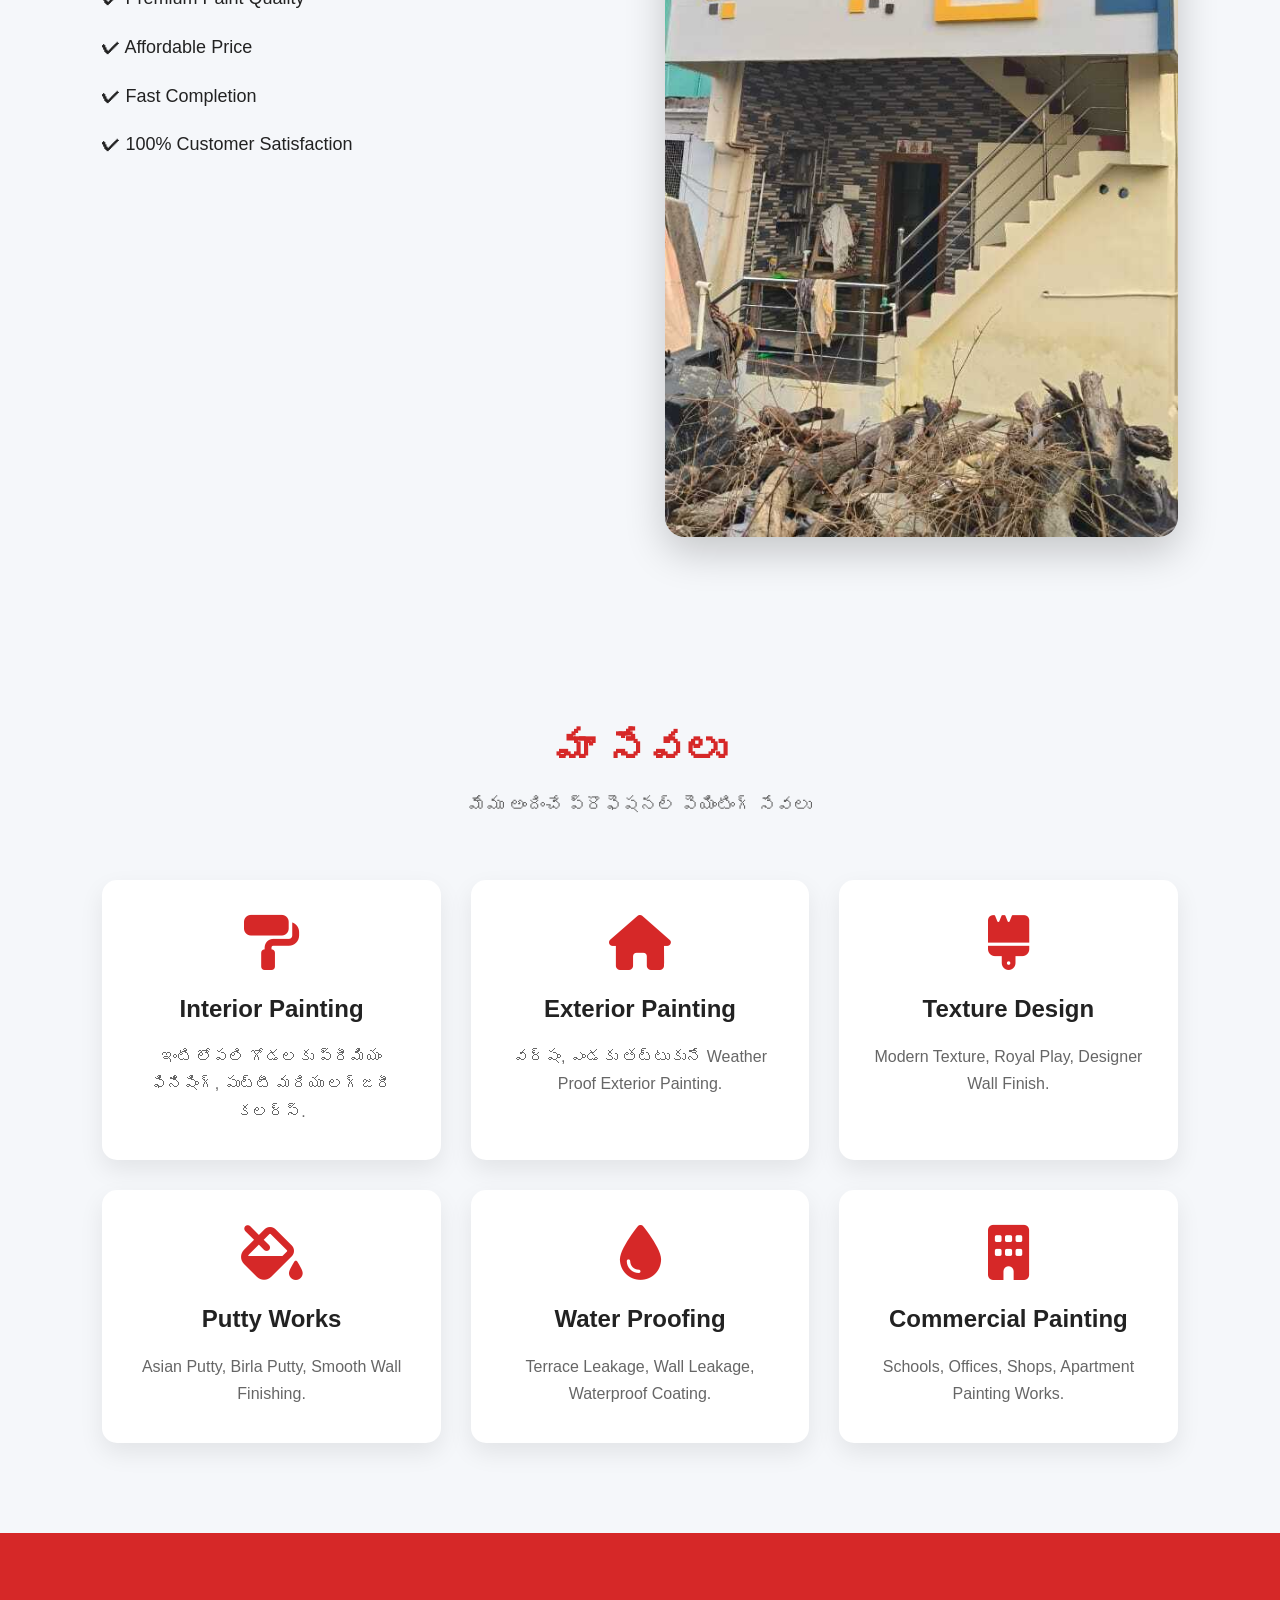
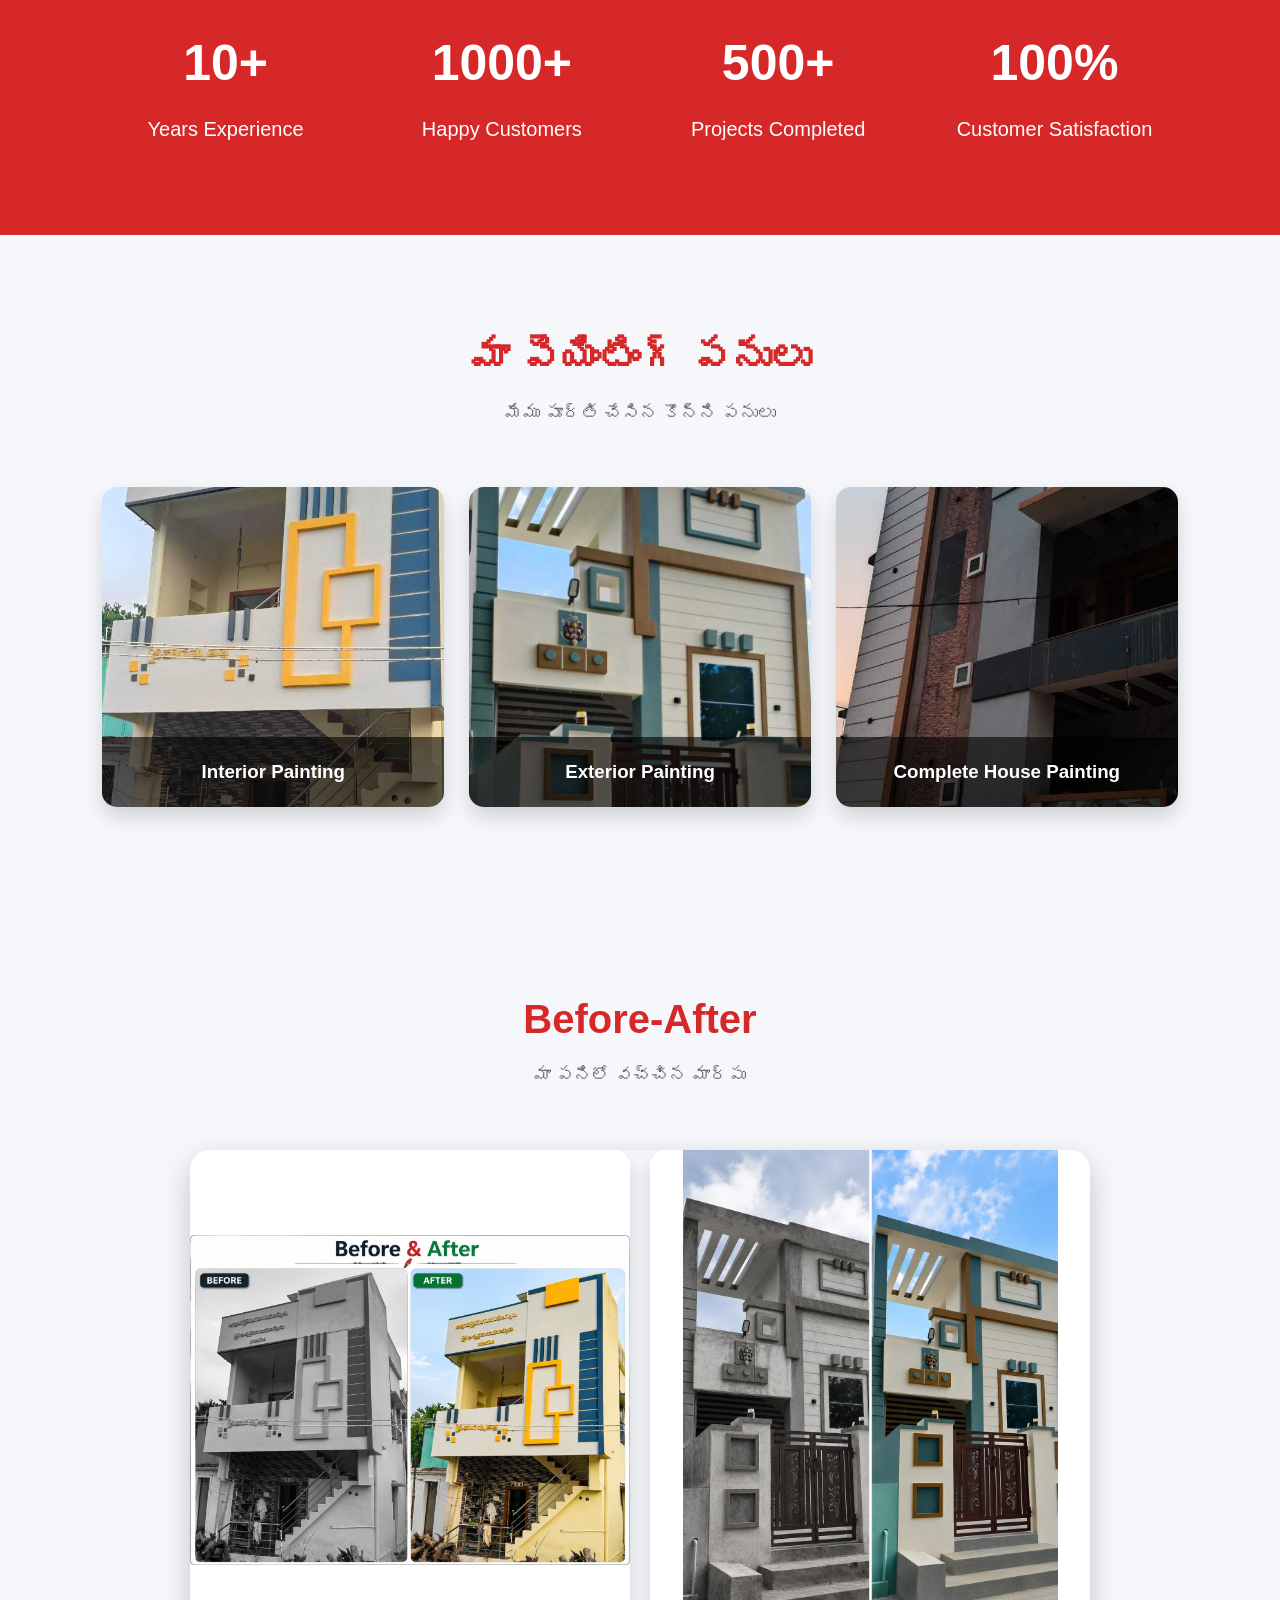
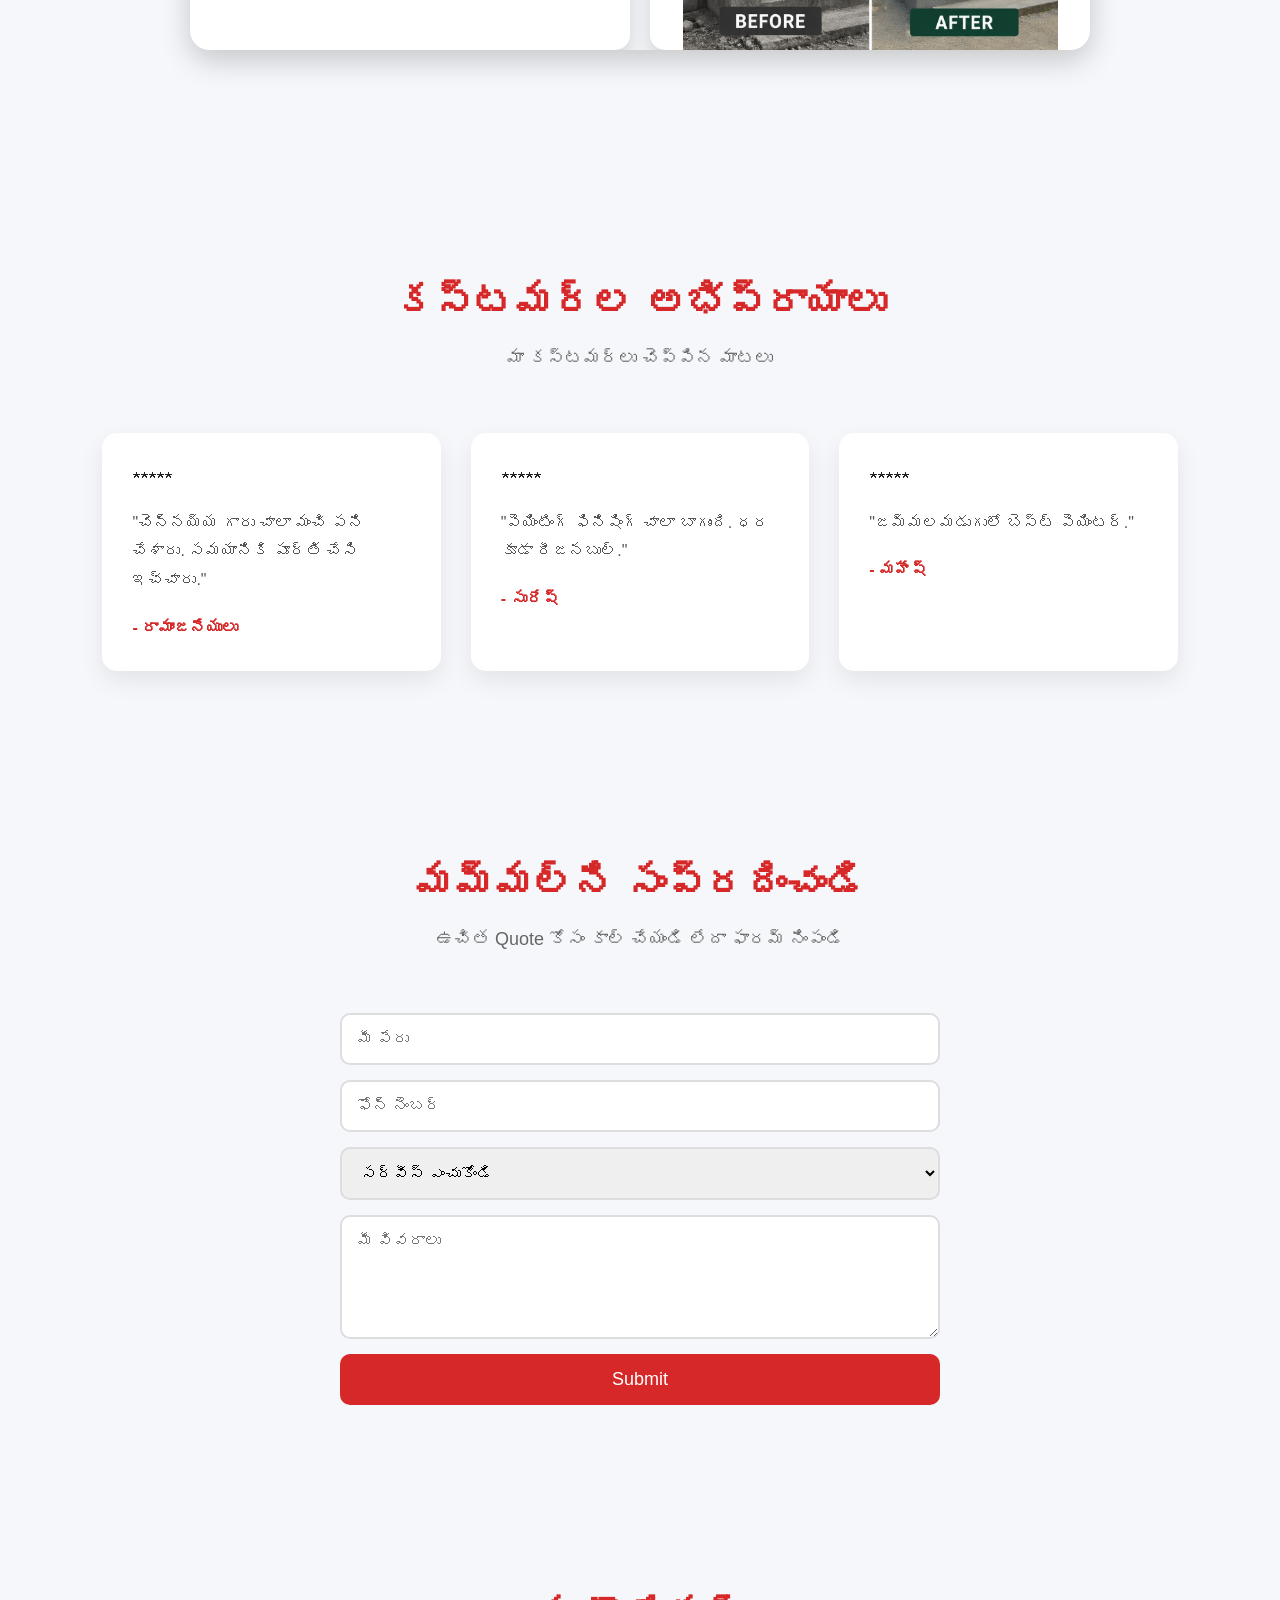
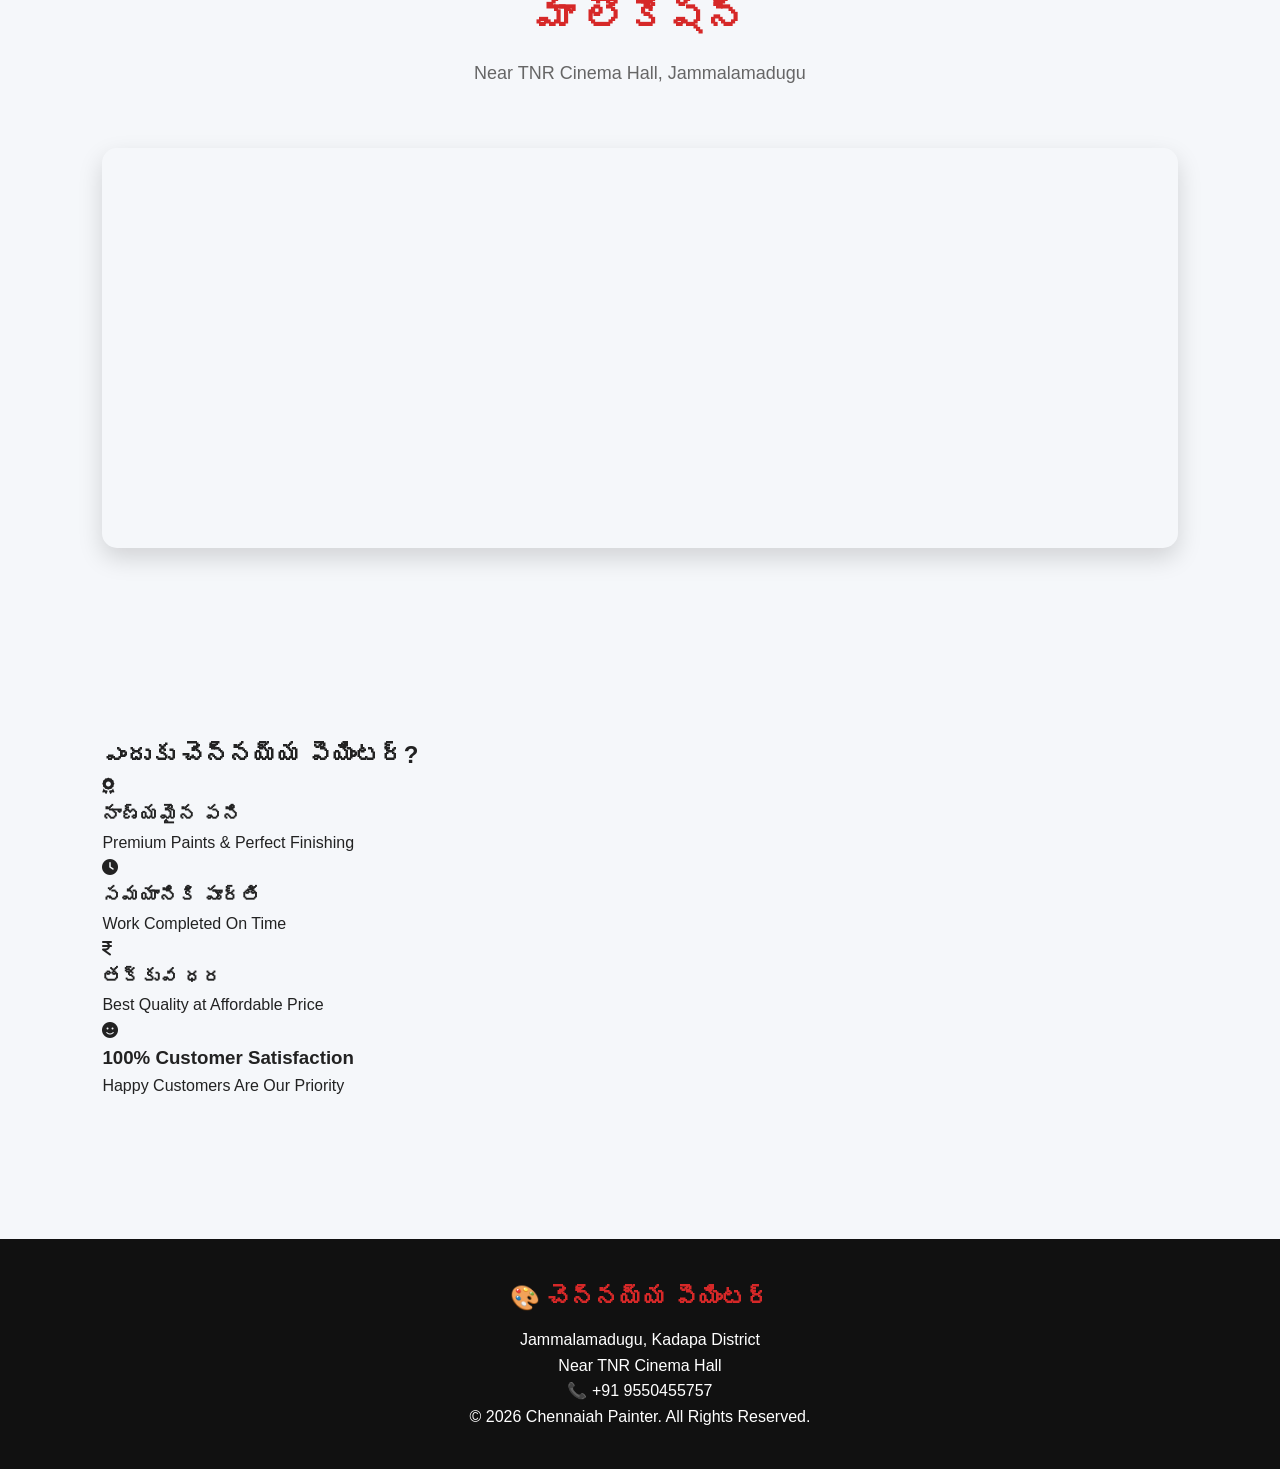
==== commit 0835df18: "Update index.html" ====
--- a/index.html
+++ b/index.html
@@ -442,6 +442,41 @@
 </iframe>
 
 </section>
+<!-- WHY CHOOSE US -->
+
+<section class="why-us">
+
+<h2>ఎందుకు చెన్నయ్య పెయింటర్?</h2>
+
+<div class="why-container">
+
+<div class="why-box">
+<i class="fa-solid fa-award"></i>
+<h3>నాణ్యమైన పని</h3>
+<p>Premium Paints & Perfect Finishing</p>
+</div>
+
+<div class="why-box">
+<i class="fa-solid fa-clock"></i>
+<h3>సమయానికి పూర్తి</h3>
+<p>Work Completed On Time</p>
+</div>
+
+<div class="why-box">
+<i class="fa-solid fa-indian-rupee-sign"></i>
+<h3>తక్కువ ధర</h3>
+<p>Best Quality at Affordable Price</p>
+</div>
+
+<div class="why-box">
+<i class="fa-solid fa-face-smile"></i>
+<h3>100% Customer Satisfaction</h3>
+<p>Happy Customers Are Our Priority</p>
+</div>
+
+</div>
+
+</section>
 
 <!-- ================= FLOATING BUTTONS ================= -->
 
--- a/style.css
+++ b/style.css
@@ -325,33 +325,20 @@
 =========================== */
 
 .before-after-box{
-display:grid;
-grid-template-columns:1fr 1fr;
-gap:40px;
-}
-
-.before,
-.after{
-background:#fff;
-padding:20px;
-border-radius:15px;
-box-shadow:0 10px 20px rgba(0,0,0,.1);
-text-align:center;
-}
-
-.before img,
-.after img{
-height:350px;
-width:100%;
-object-fit:cover;
-border-radius:10px;
-}
-
-.before h3,
-.after h3{
-margin-top:15px;
-font-size:24px;
-color:#d62828;
+    display:grid;
+    grid-template-columns:1fr 1fr;
+    gap:20px;
+    max-width:1300px;
+    margin:auto;
+}
+
+.before-after-box img{
+    width:100%;
+    height:500px;
+    object-fit:contain;
+    background:#fff;
+    border-radius:15px;
+    box-shadow:0 10px 20px rgba(0,0,0,.15);
 }
 
 /* ===========================
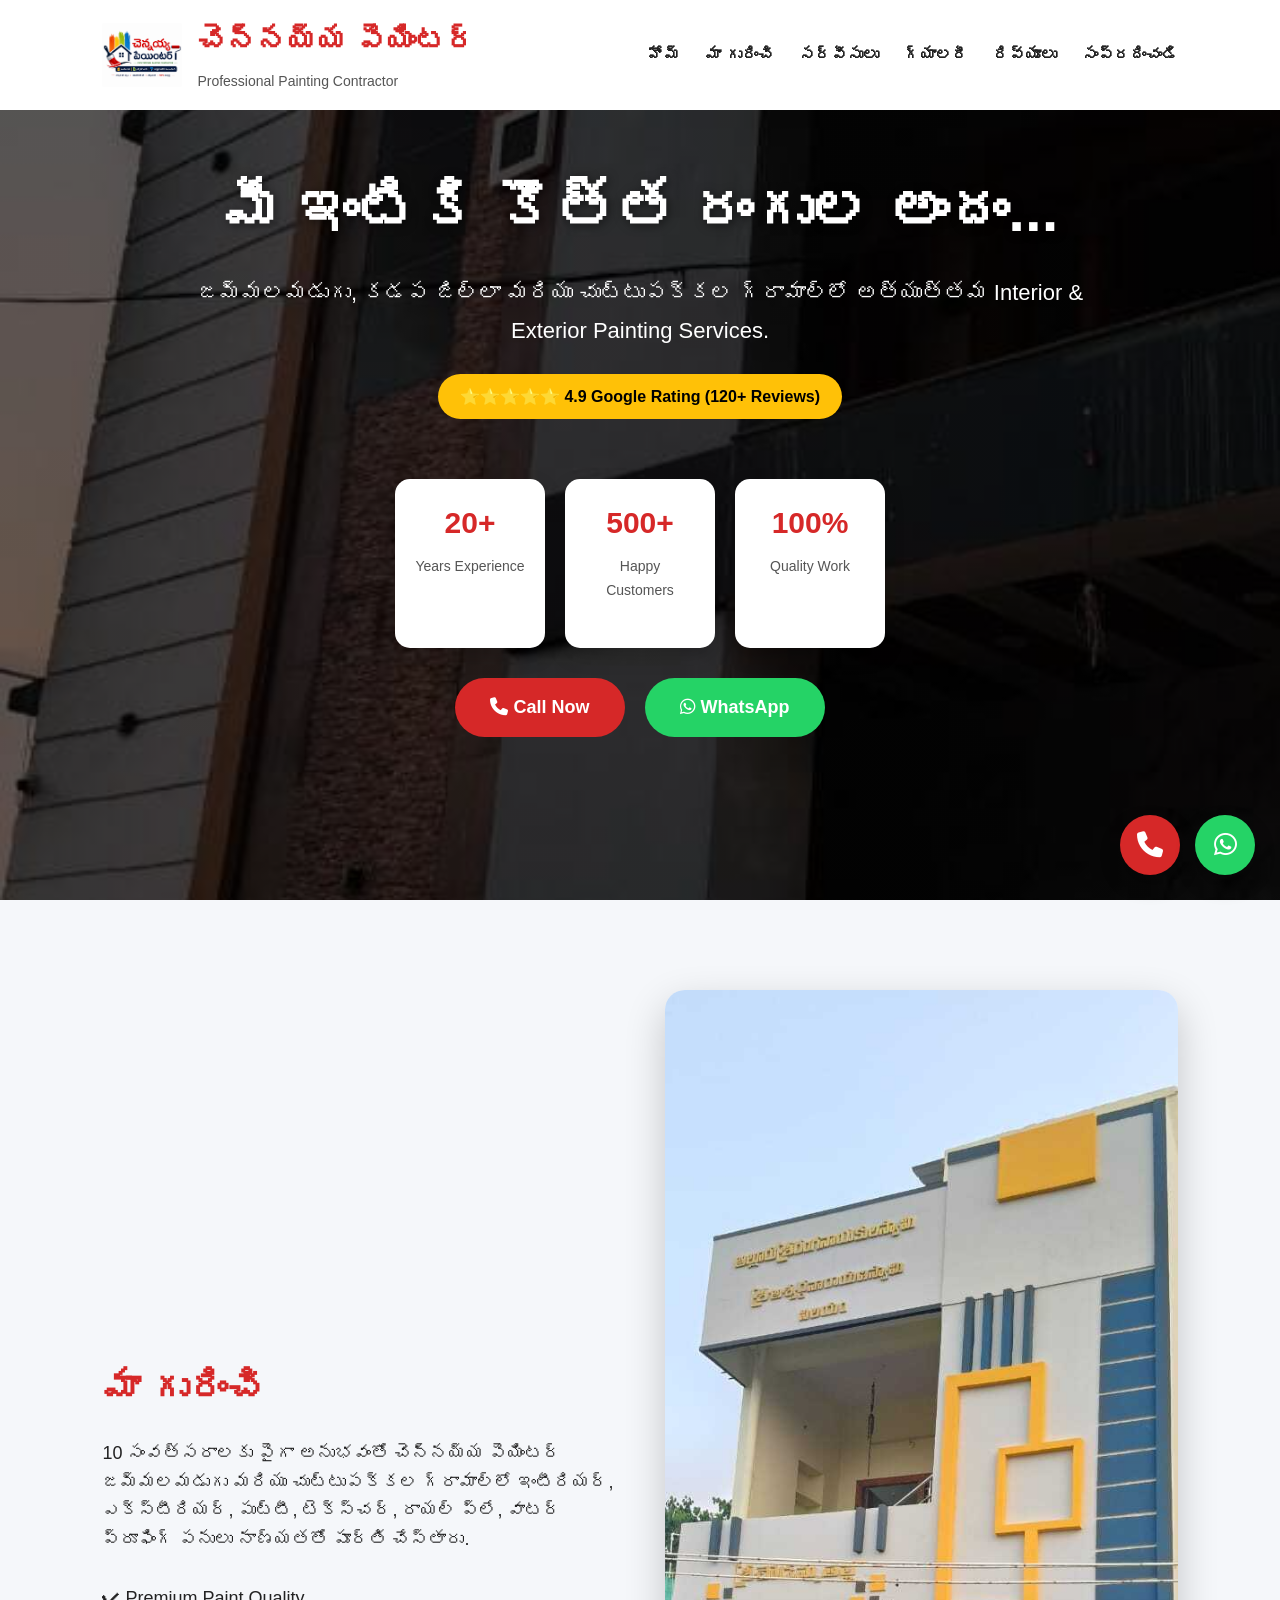
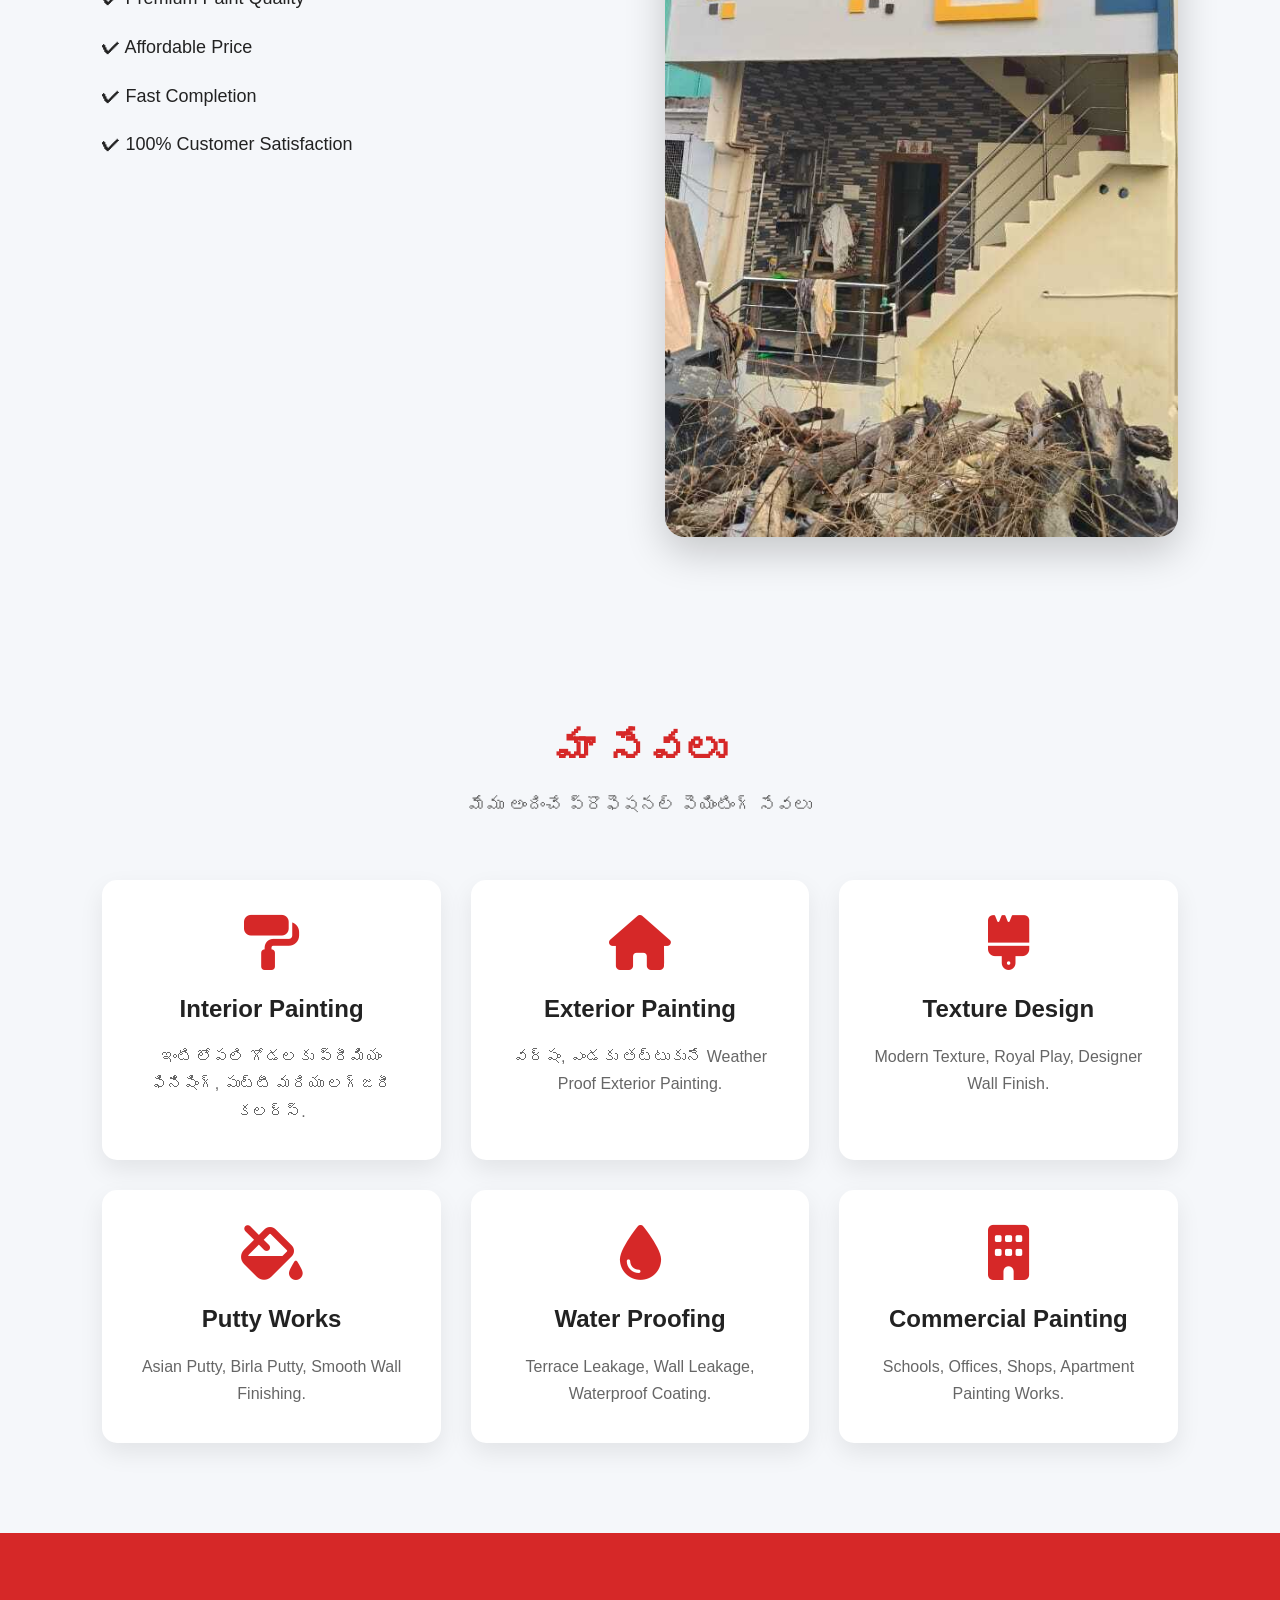
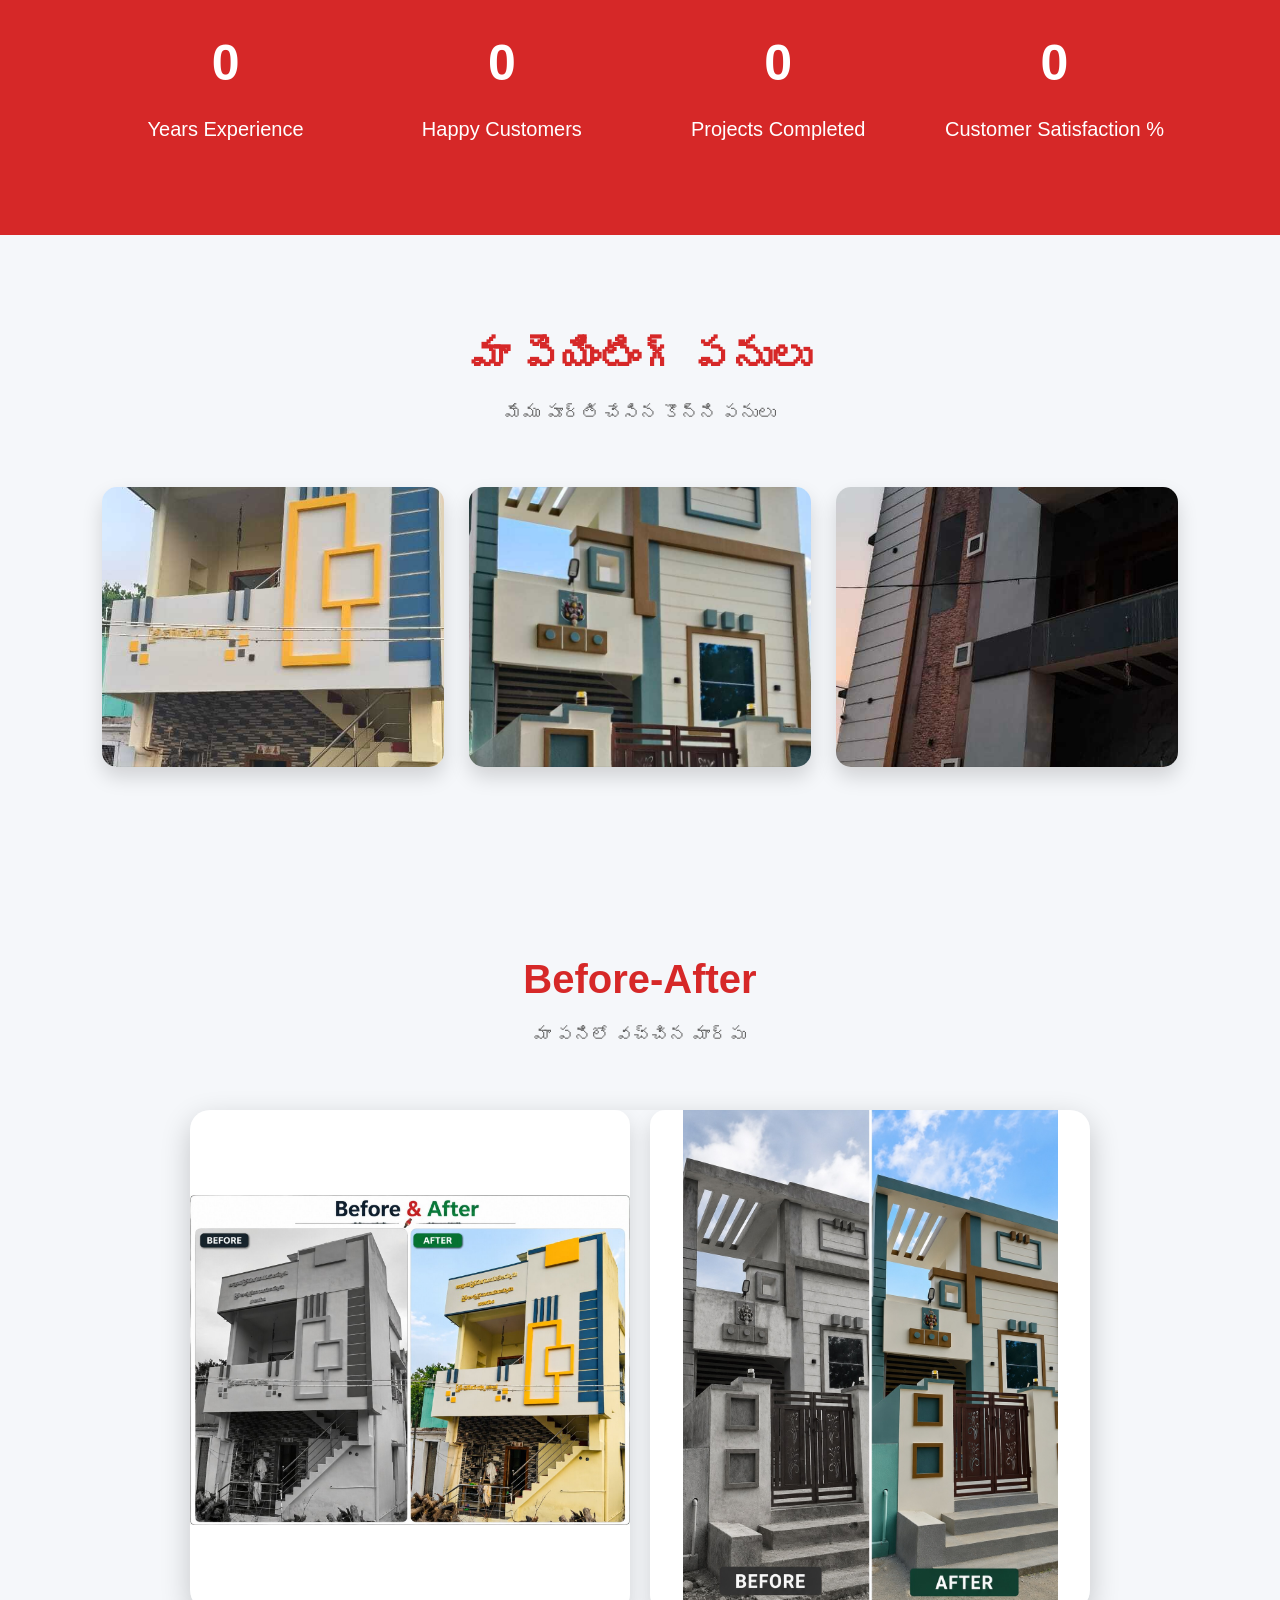
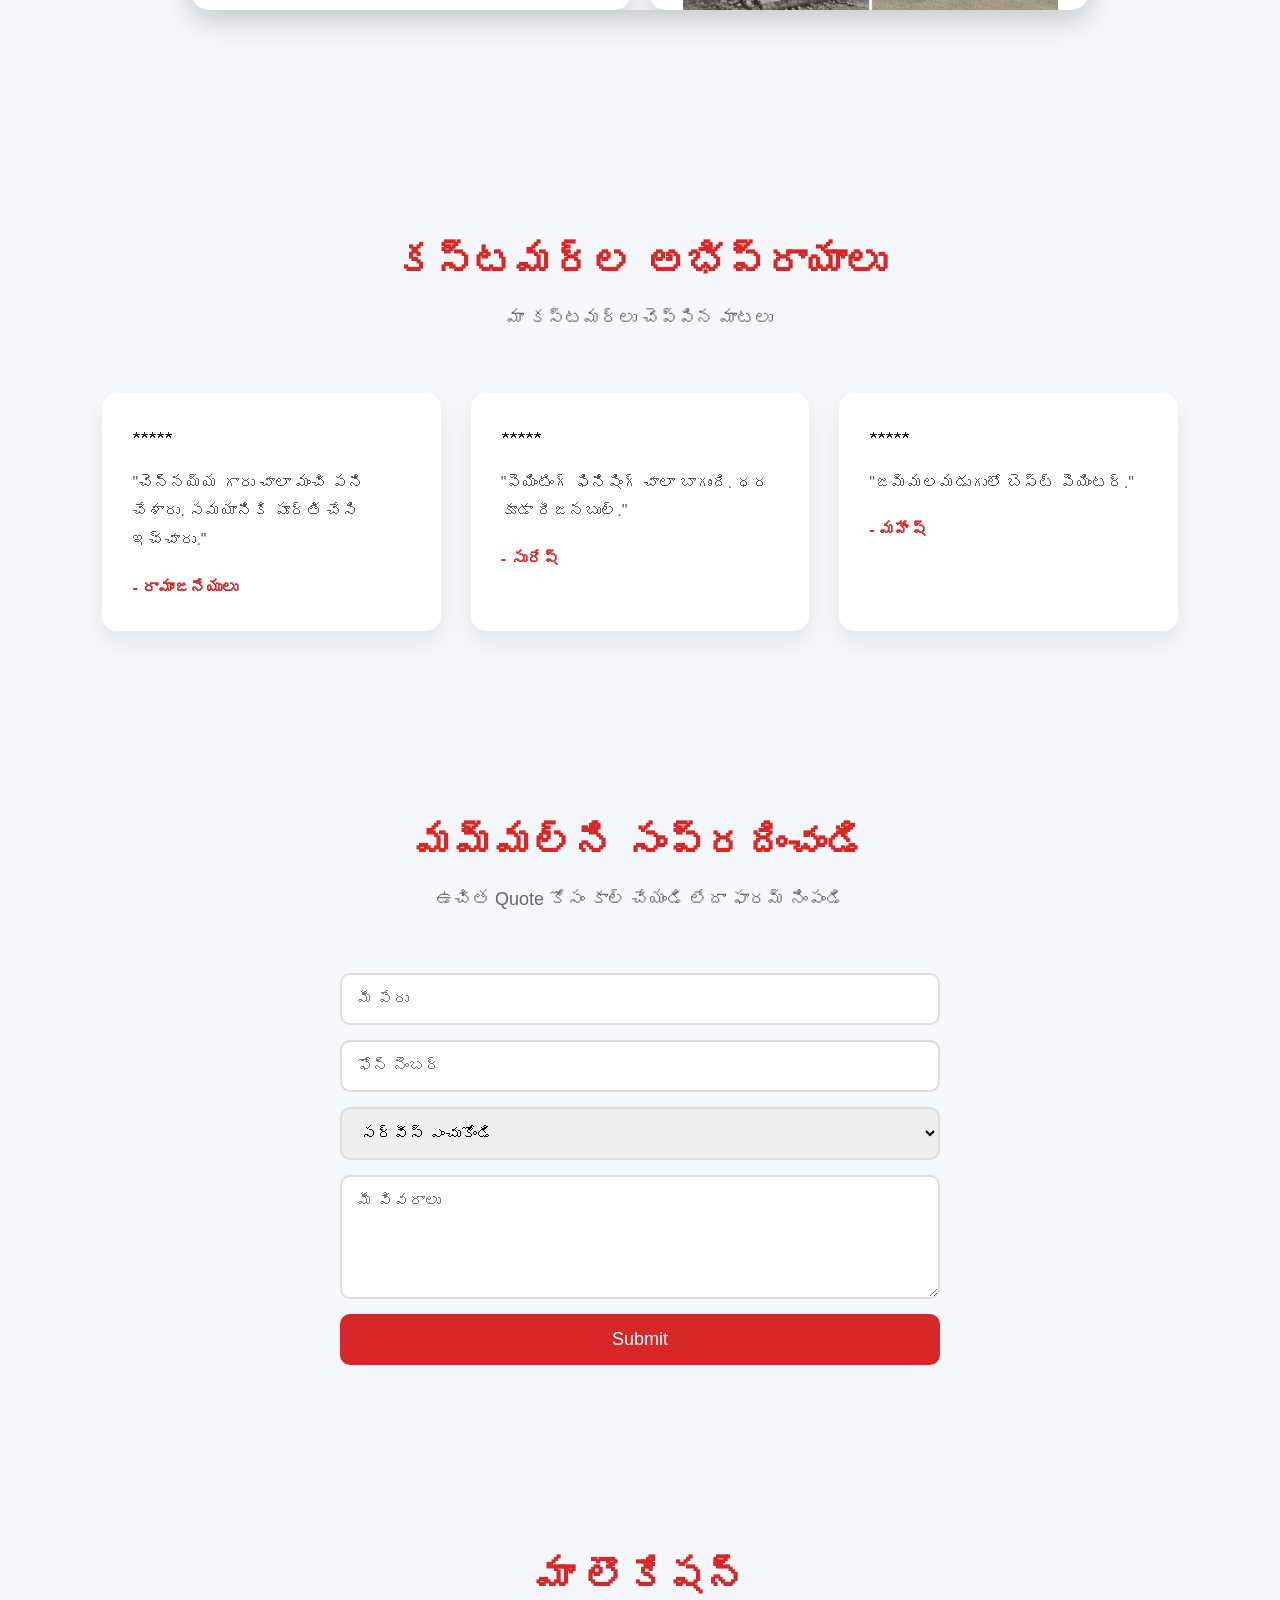
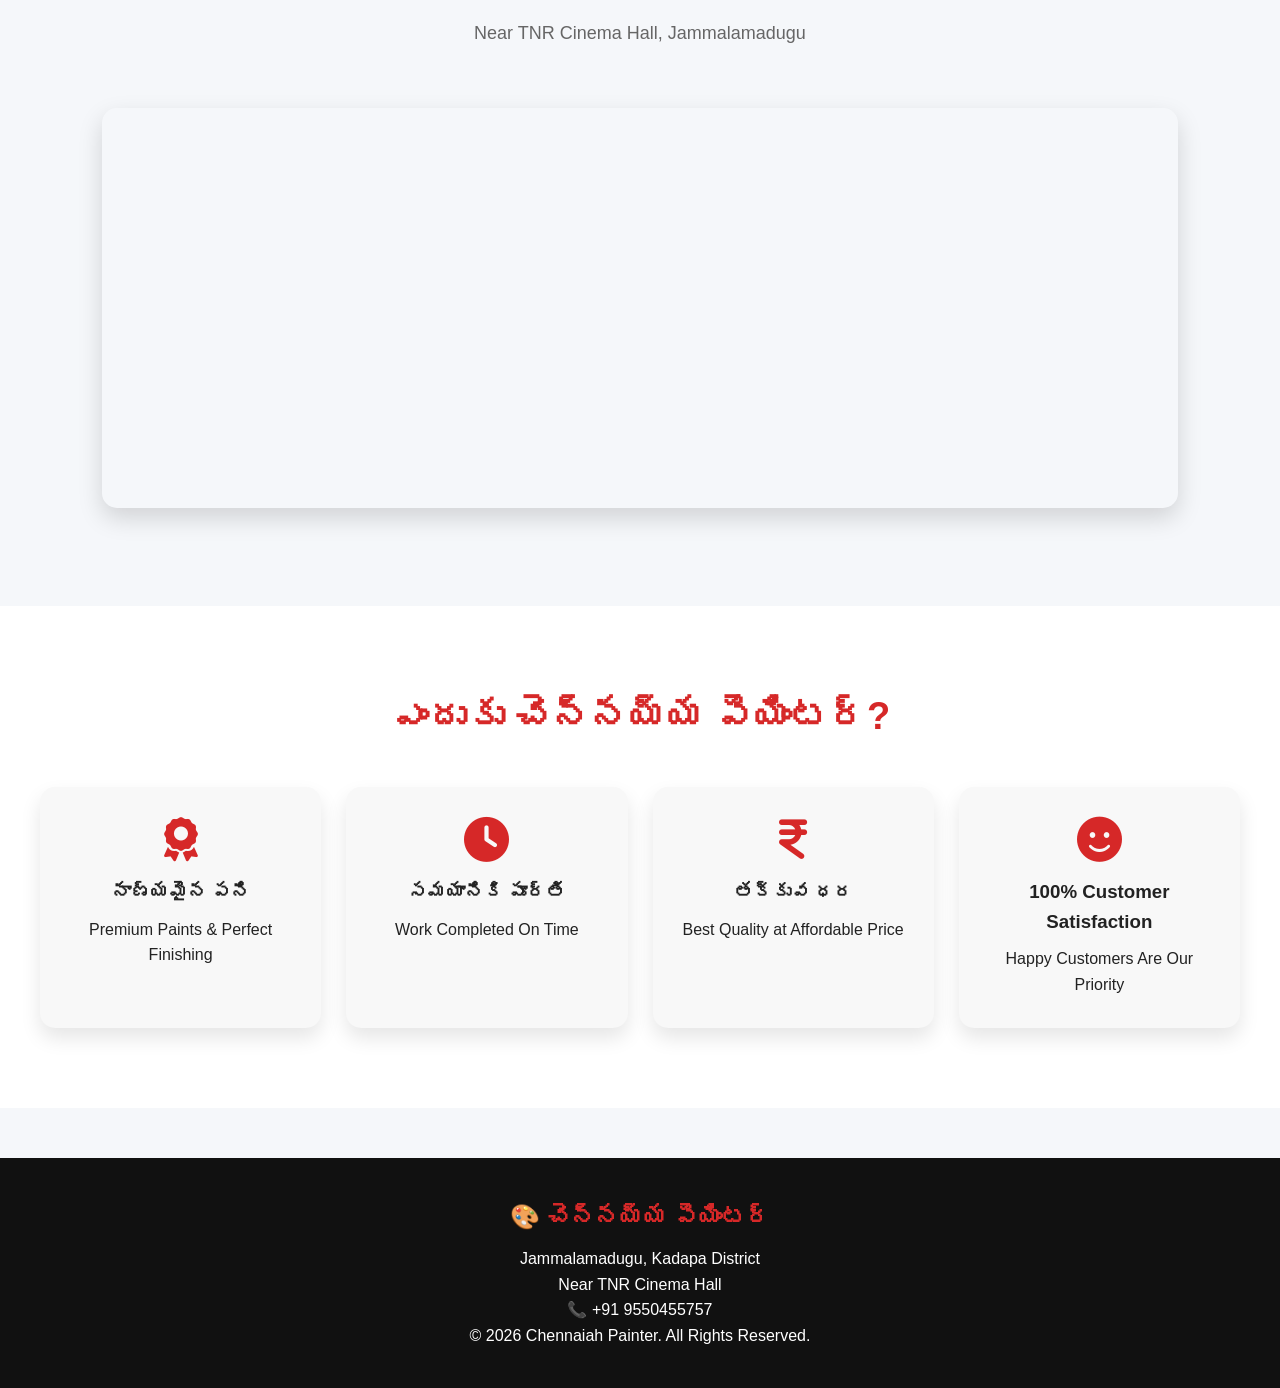
==== commit 878ae0a3: "Update index.html" ====
--- a/index.html
+++ b/index.html
@@ -272,23 +272,23 @@
 <section class="experience">
 
 <div class="exp-box">
-<h2>10+</h2>
-<p>Years Experience</p>
+    <h2 class="counter" data-target="10">0</h2>
+    <p>Years Experience</p>
 </div>
 
 <div class="exp-box">
-<h2>1000+</h2>
-<p>Happy Customers</p>
+    <h2 class="counter" data-target="1000">0</h2>
+    <p>Happy Customers</p>
 </div>
 
 <div class="exp-box">
-<h2>500+</h2>
-<p>Projects Completed</p>
+    <h2 class="counter" data-target="500">0</h2>
+    <p>Projects Completed</p>
 </div>
 
 <div class="exp-box">
-<h2>100%</h2>
-<p>Customer Satisfaction</p>
+    <h2 class="counter" data-target="100">0</h2>
+    <p>Customer Satisfaction %</p>
 </div>
 
 </section>
--- a/style.css
+++ b/style.css
@@ -555,3 +555,83 @@
 width:100%;
 display:block;
 }
+/* WHY US */
+
+.why-us{
+padding:80px 20px;
+background:#fff;
+text-align:center;
+}
+
+.why-us h2{
+font-size:38px;
+color:#d62828;
+margin-bottom:40px;
+}
+
+.why-container{
+display:grid;
+grid-template-columns:repeat(auto-fit,minmax(230px,1fr));
+gap:25px;
+max-width:1200px;
+margin:auto;
+}
+
+.why-box{
+background:#f8f8f8;
+padding:30px;
+border-radius:15px;
+transition:.3s;
+box-shadow:0 10px 20px rgba(0,0,0,.1);
+}
+
+.why-box:hover{
+transform:translateY(-8px);
+}
+
+.why-box i{
+font-size:45px;
+color:#d62828;
+margin-bottom:15px;
+}
+
+.why-box h3{
+margin-bottom:10px;
+}
+/* GALLERY EFFECT */
+
+.gallery-item{
+    position:relative;
+    overflow:hidden;
+    border-radius:15px;
+    transition:.4s;
+    cursor:pointer;
+}
+
+.gallery-item img{
+    width:100%;
+    height:280px;
+    object-fit:cover;
+    transition:.5s;
+}
+
+.gallery-item:hover img{
+    transform:scale(1.08);
+}
+
+.gallery-item .overlay{
+    position:absolute;
+    left:0;
+    right:0;
+    bottom:0;
+    background:rgba(0,0,0,.65);
+    color:#fff;
+    padding:15px;
+    transform:translateY(100%);
+    transition:.4s;
+    text-align:center;
+}
+
+.gallery-item:hover .overlay{
+    transform:translateY(0);
+}
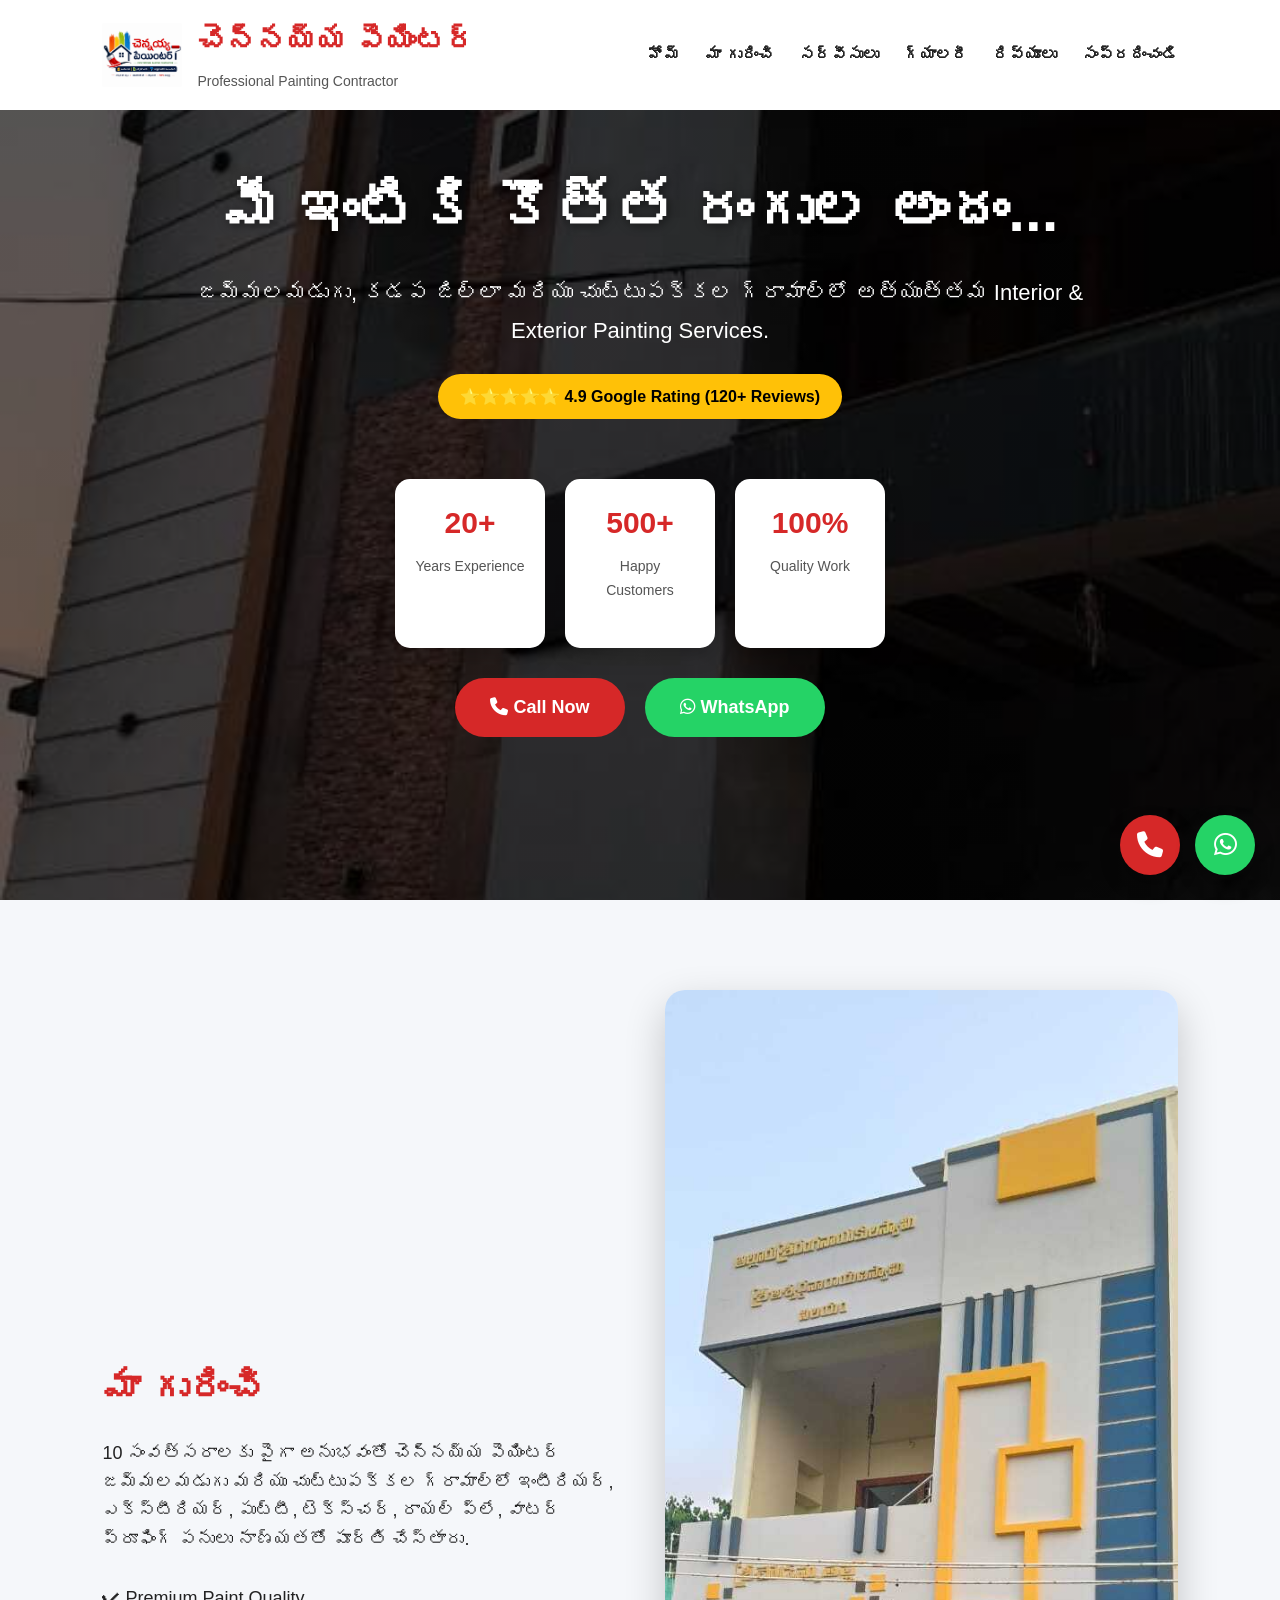
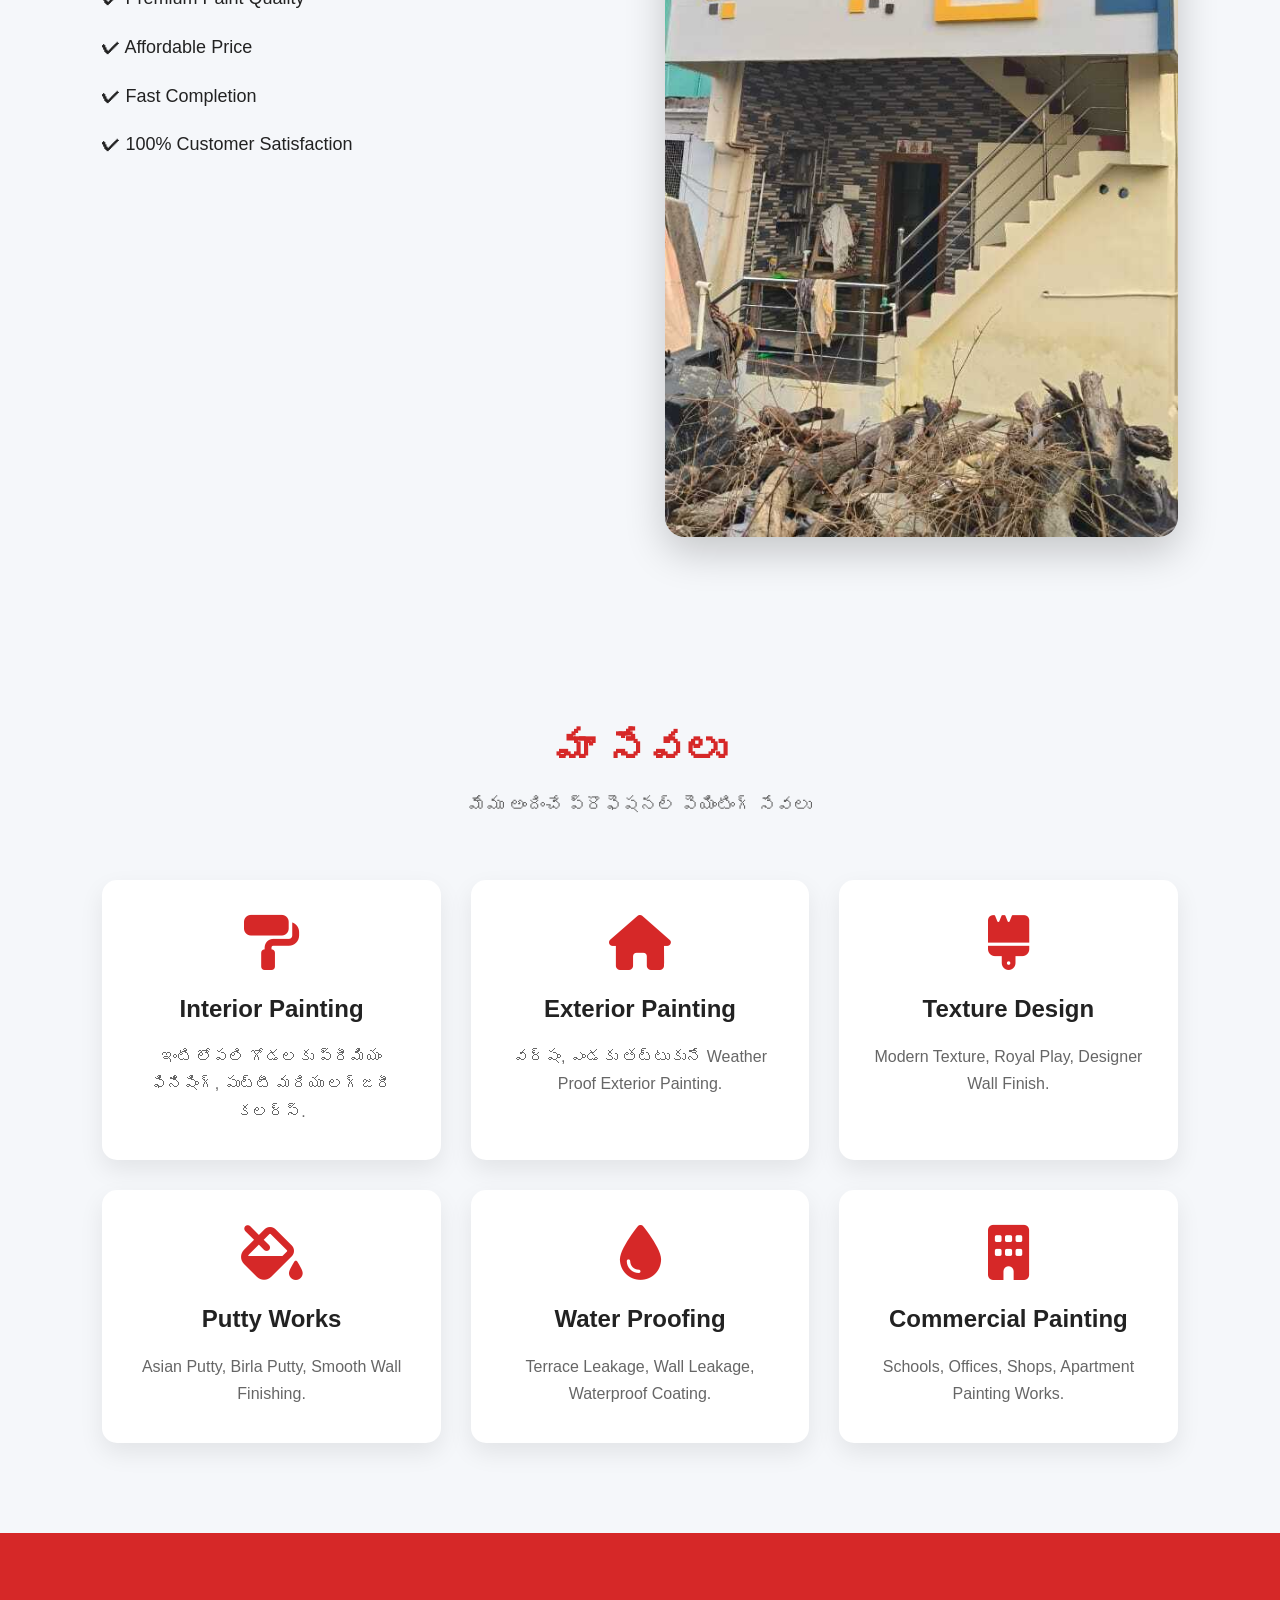
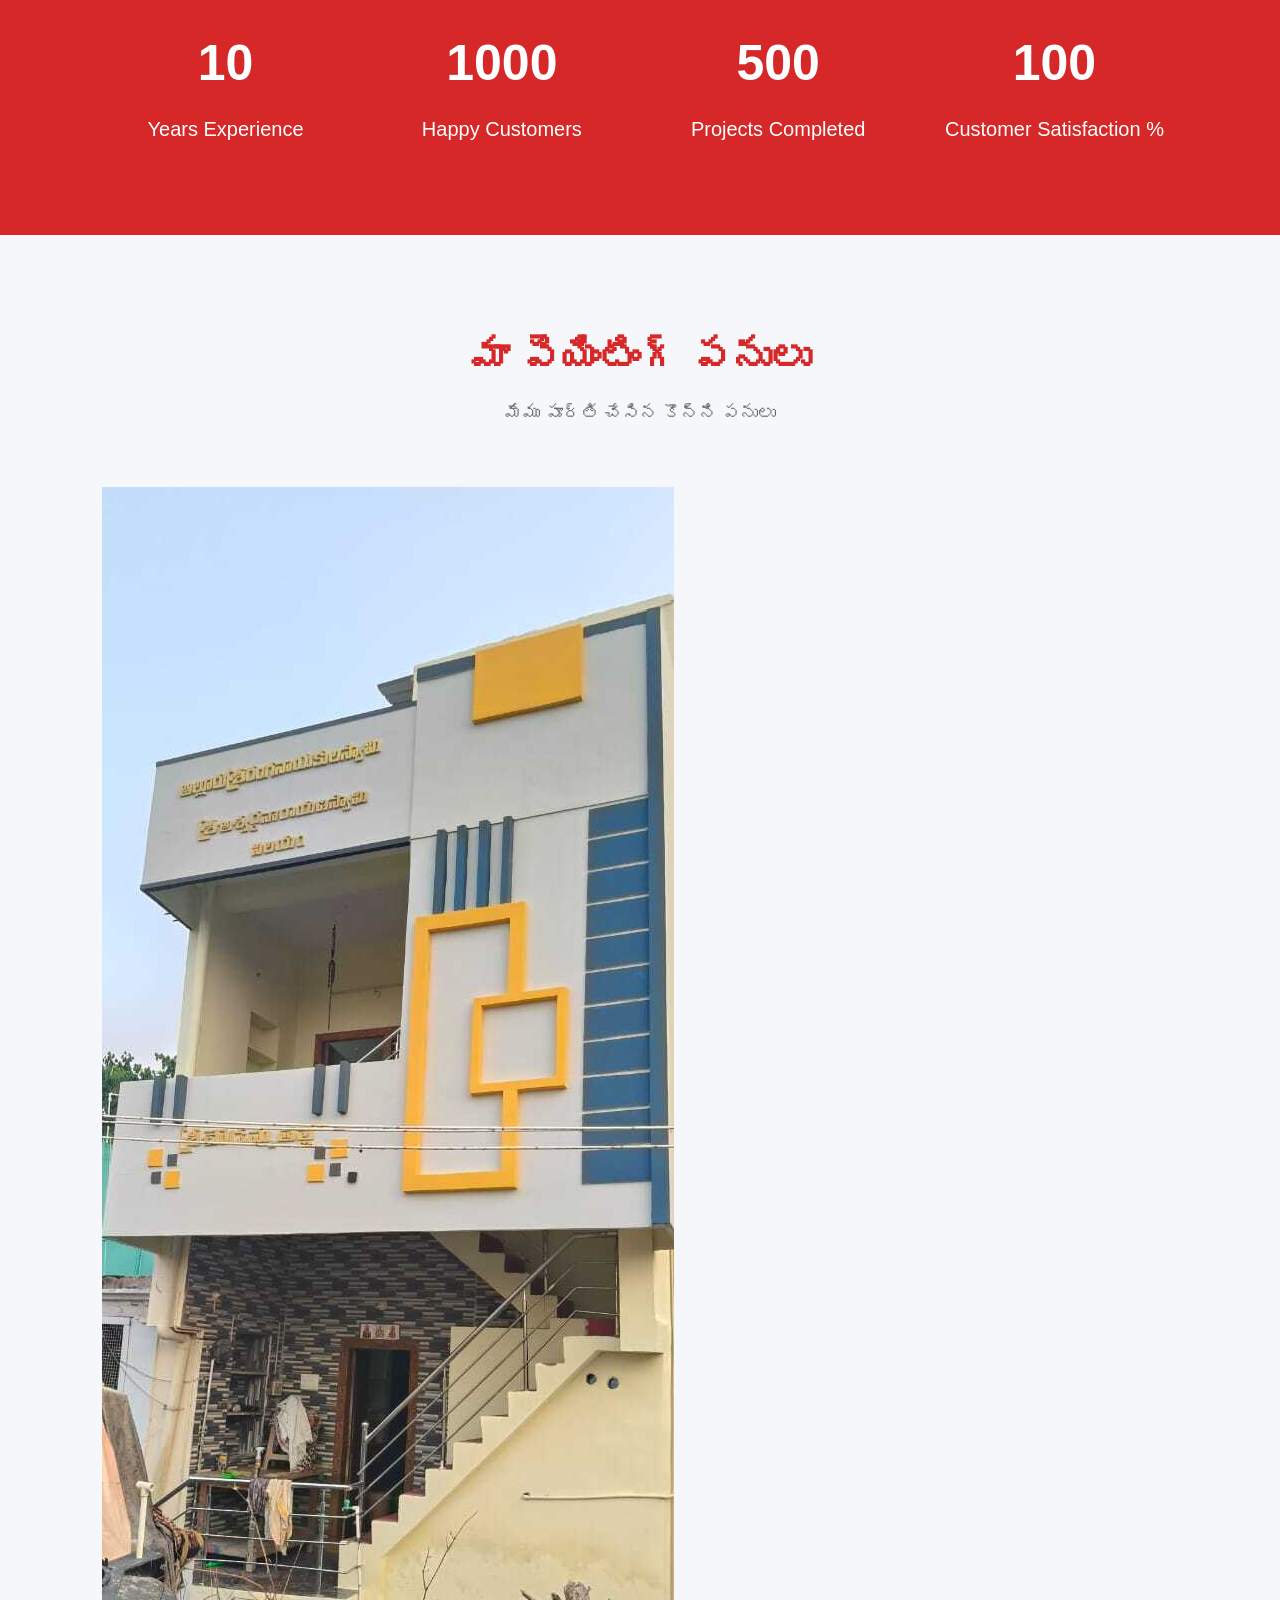
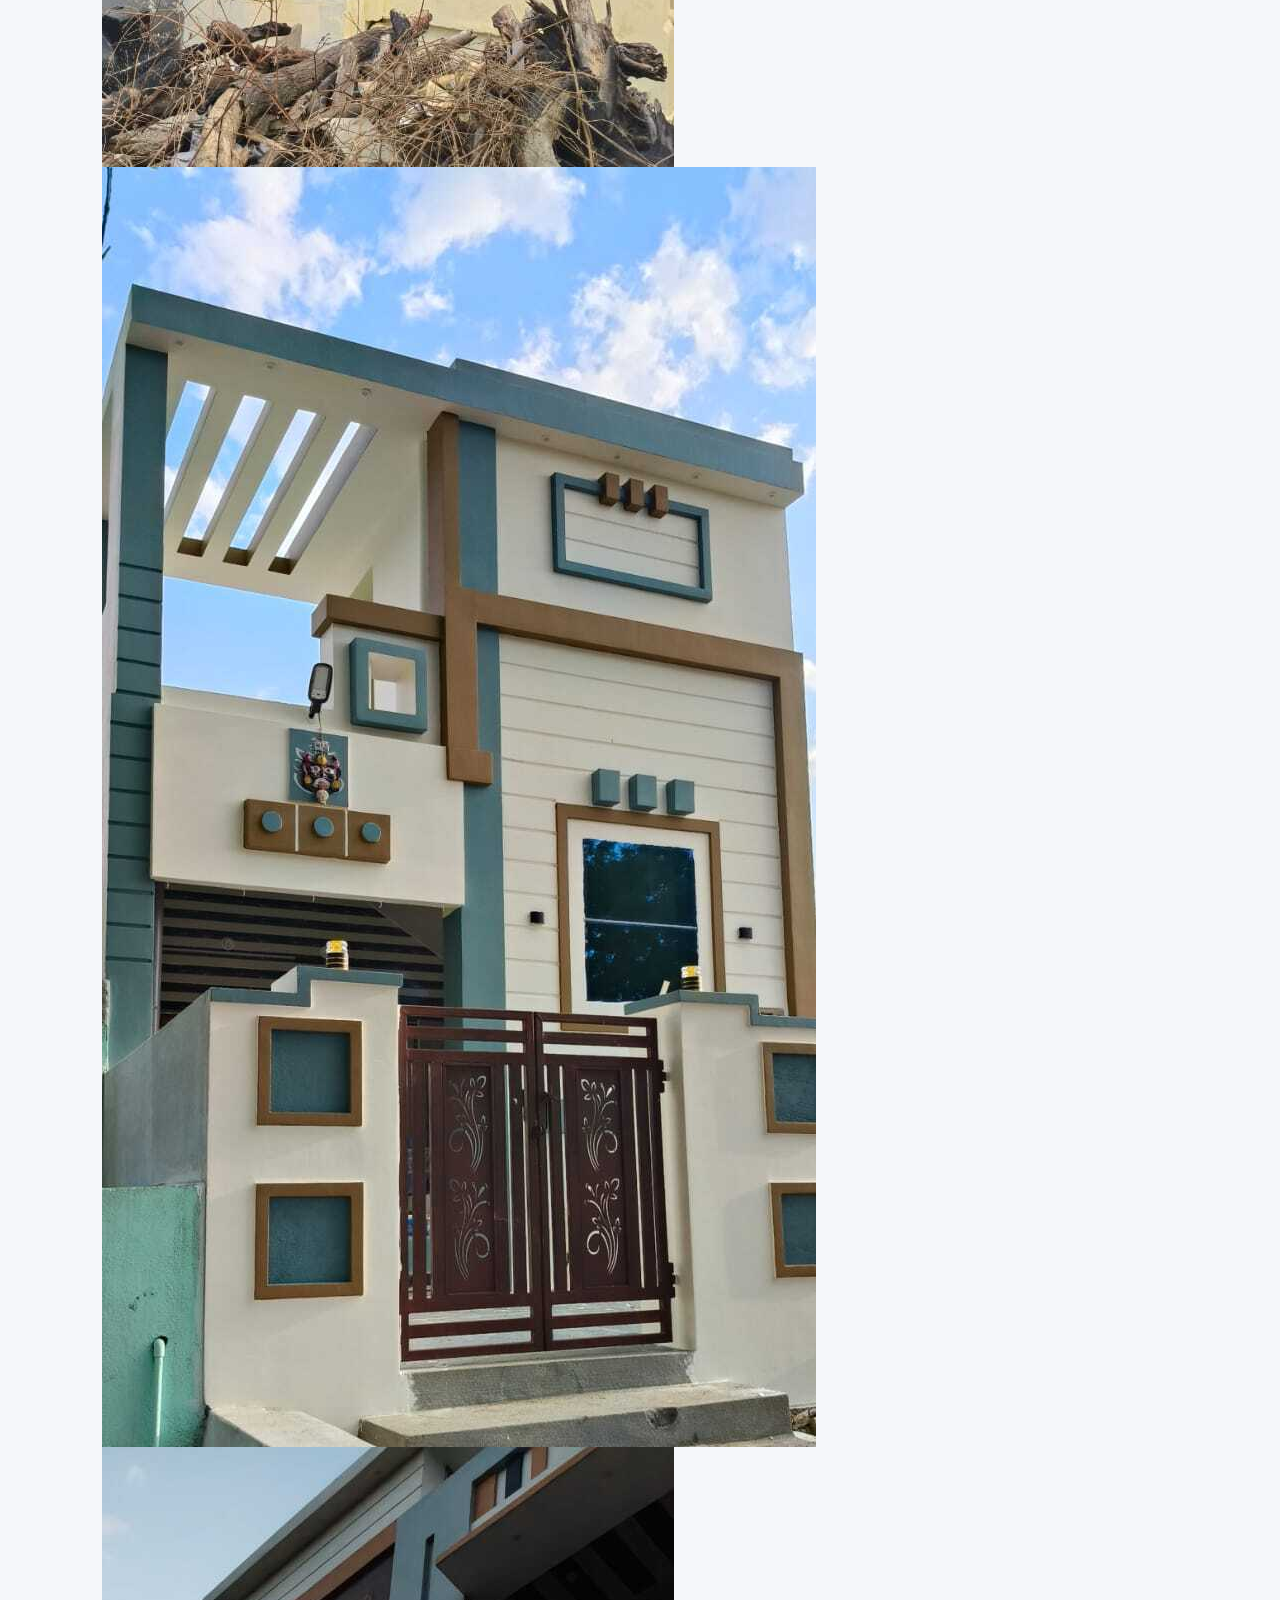
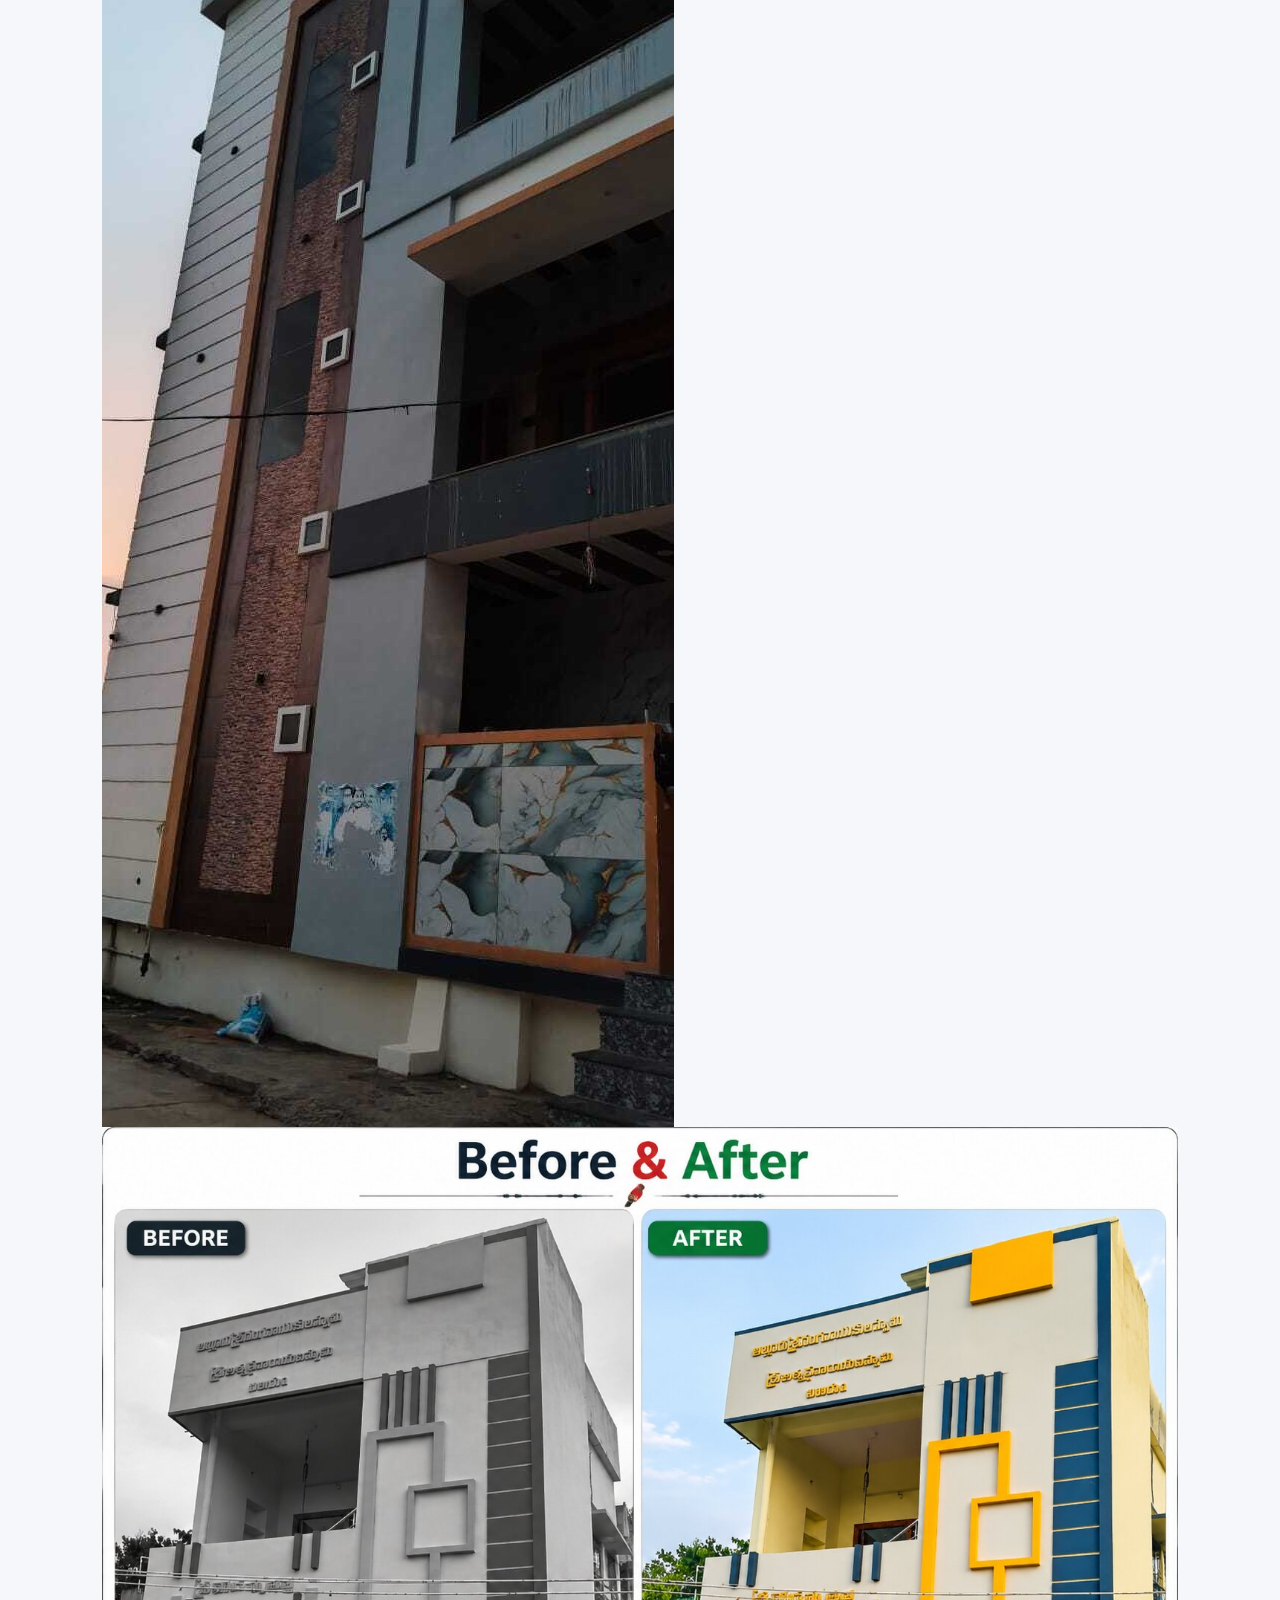
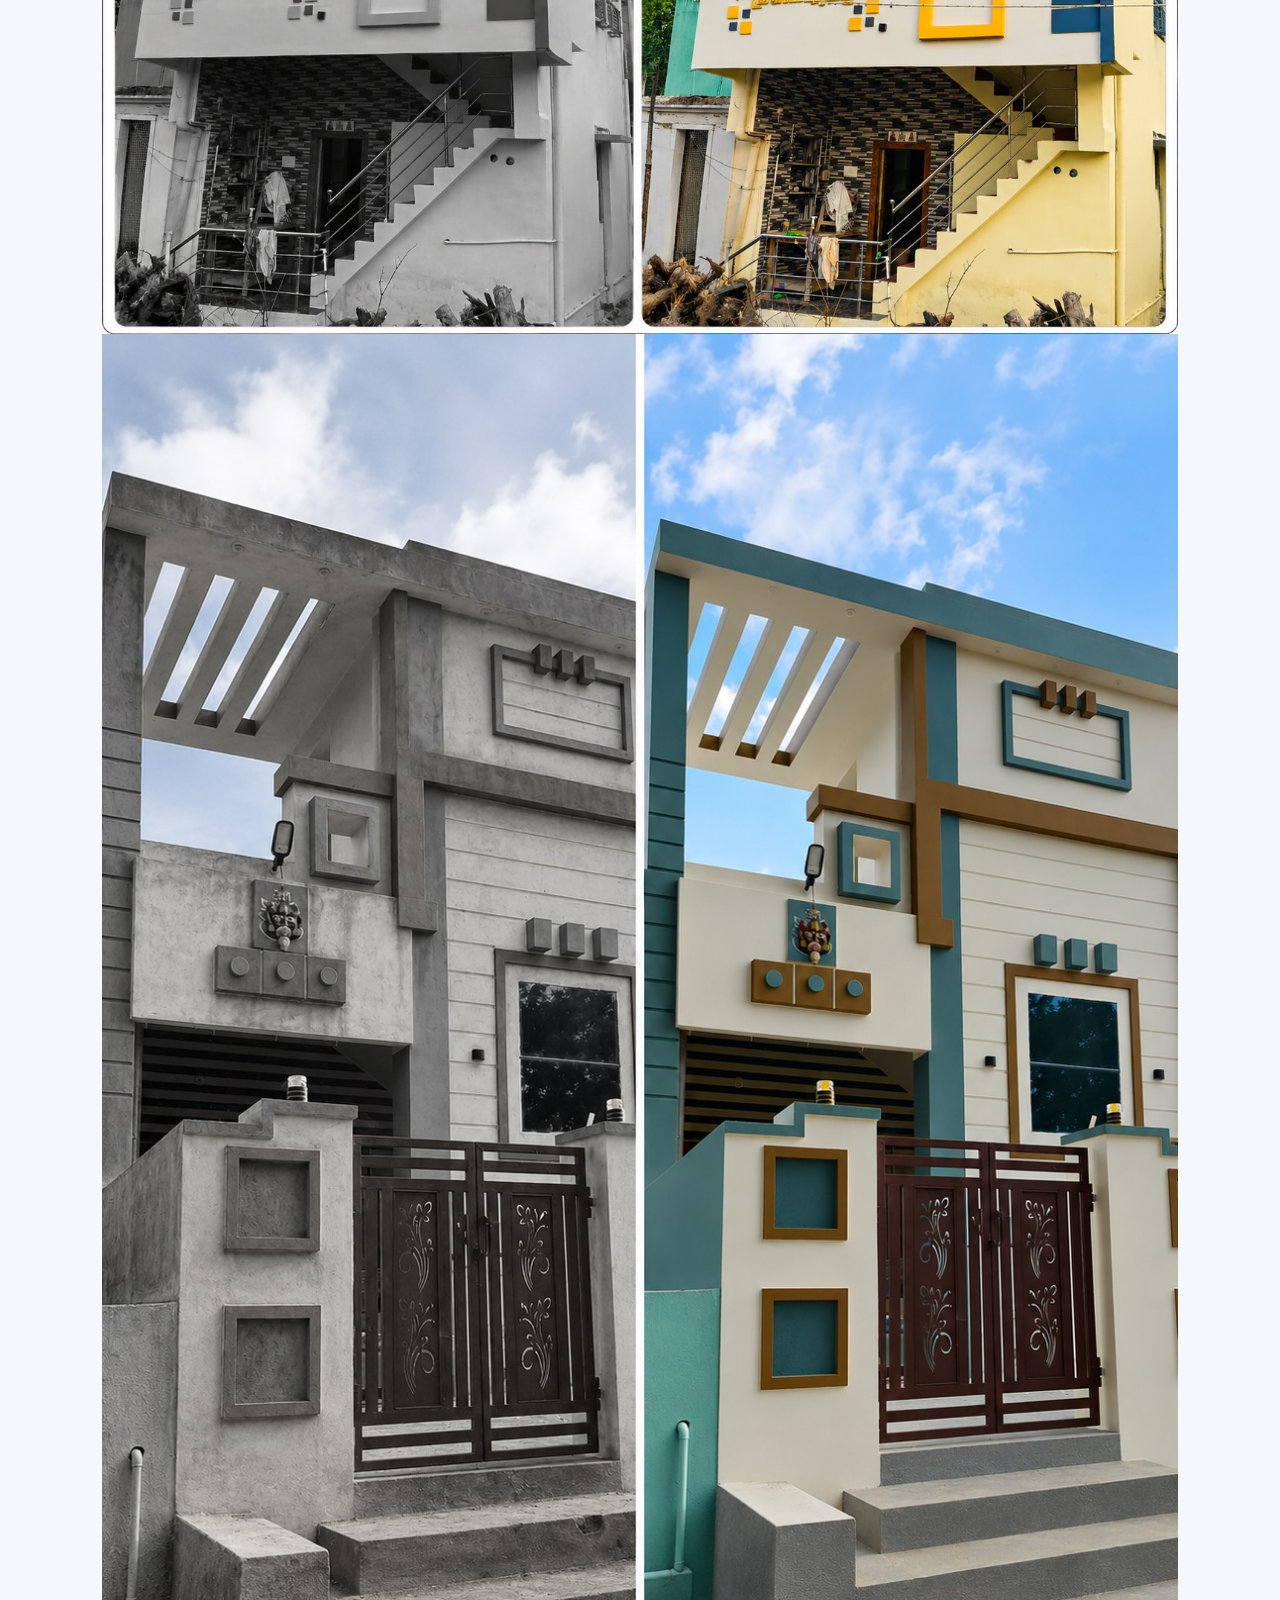
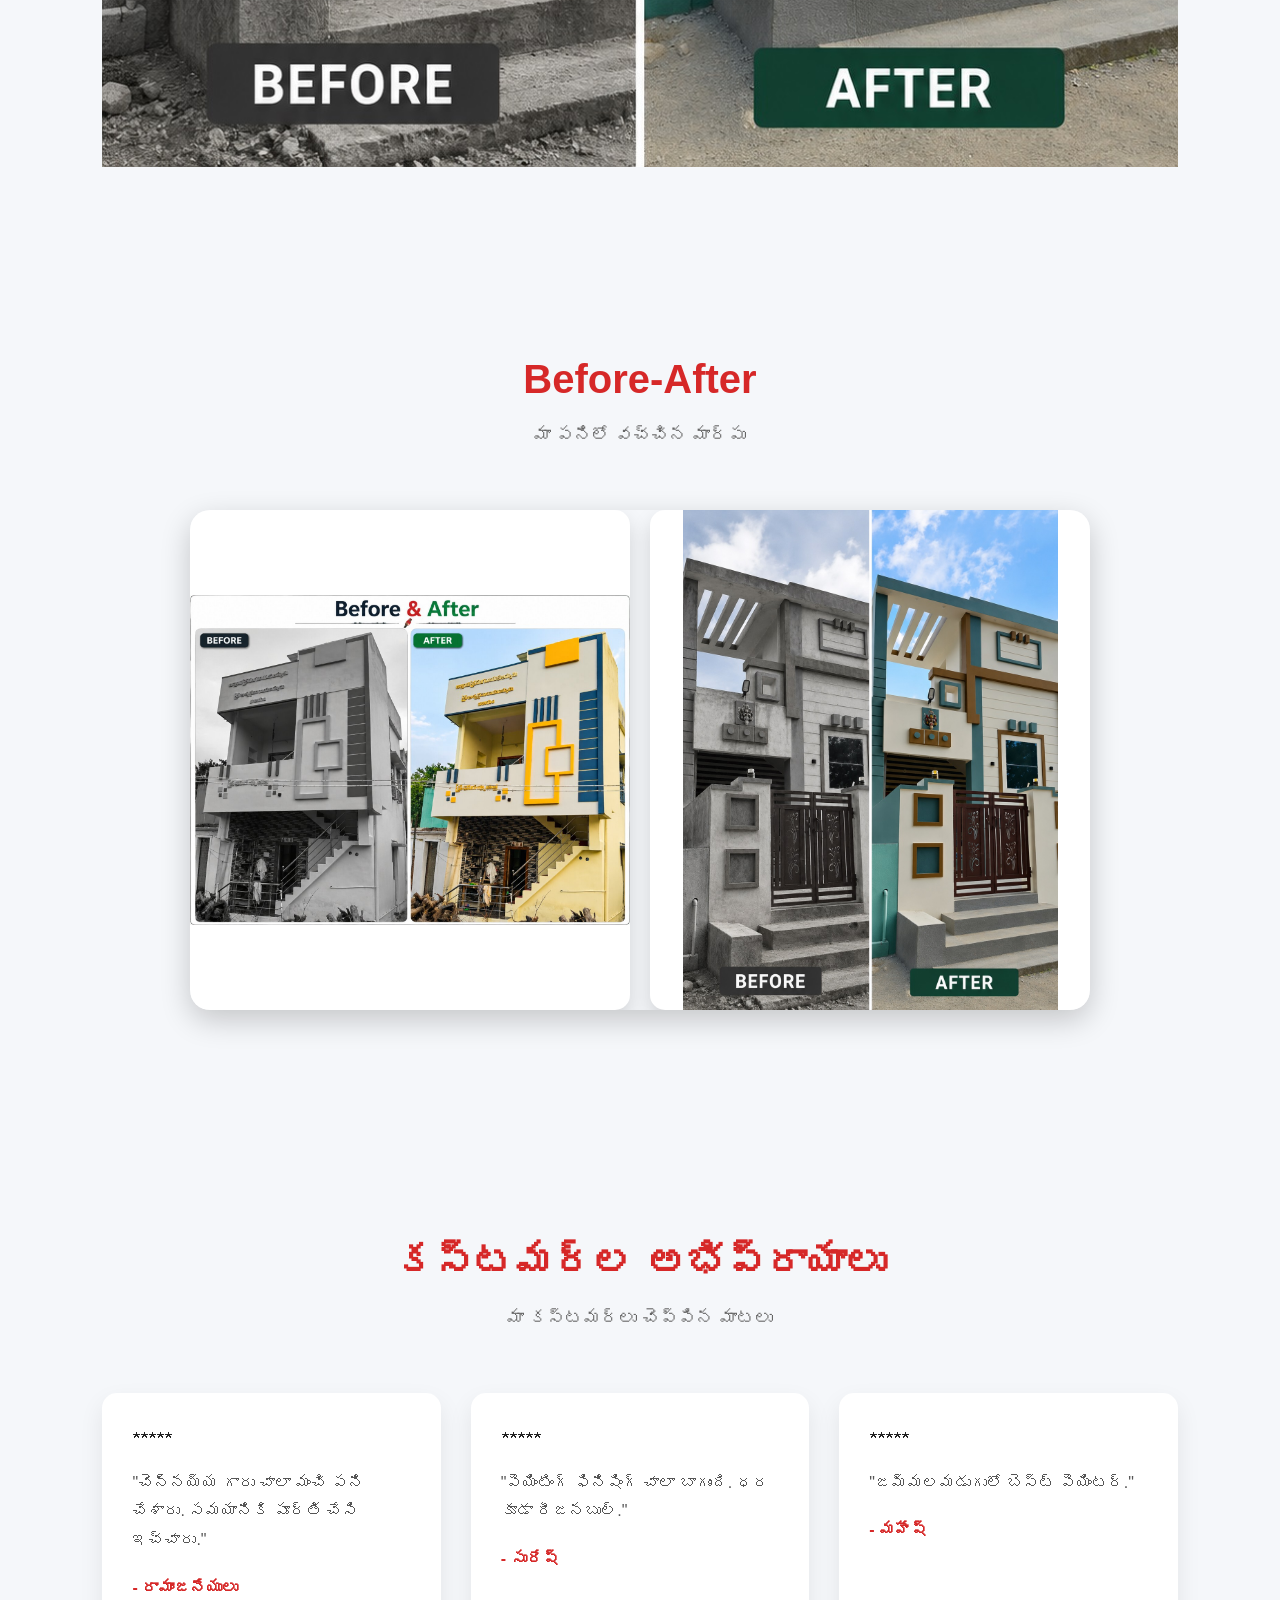
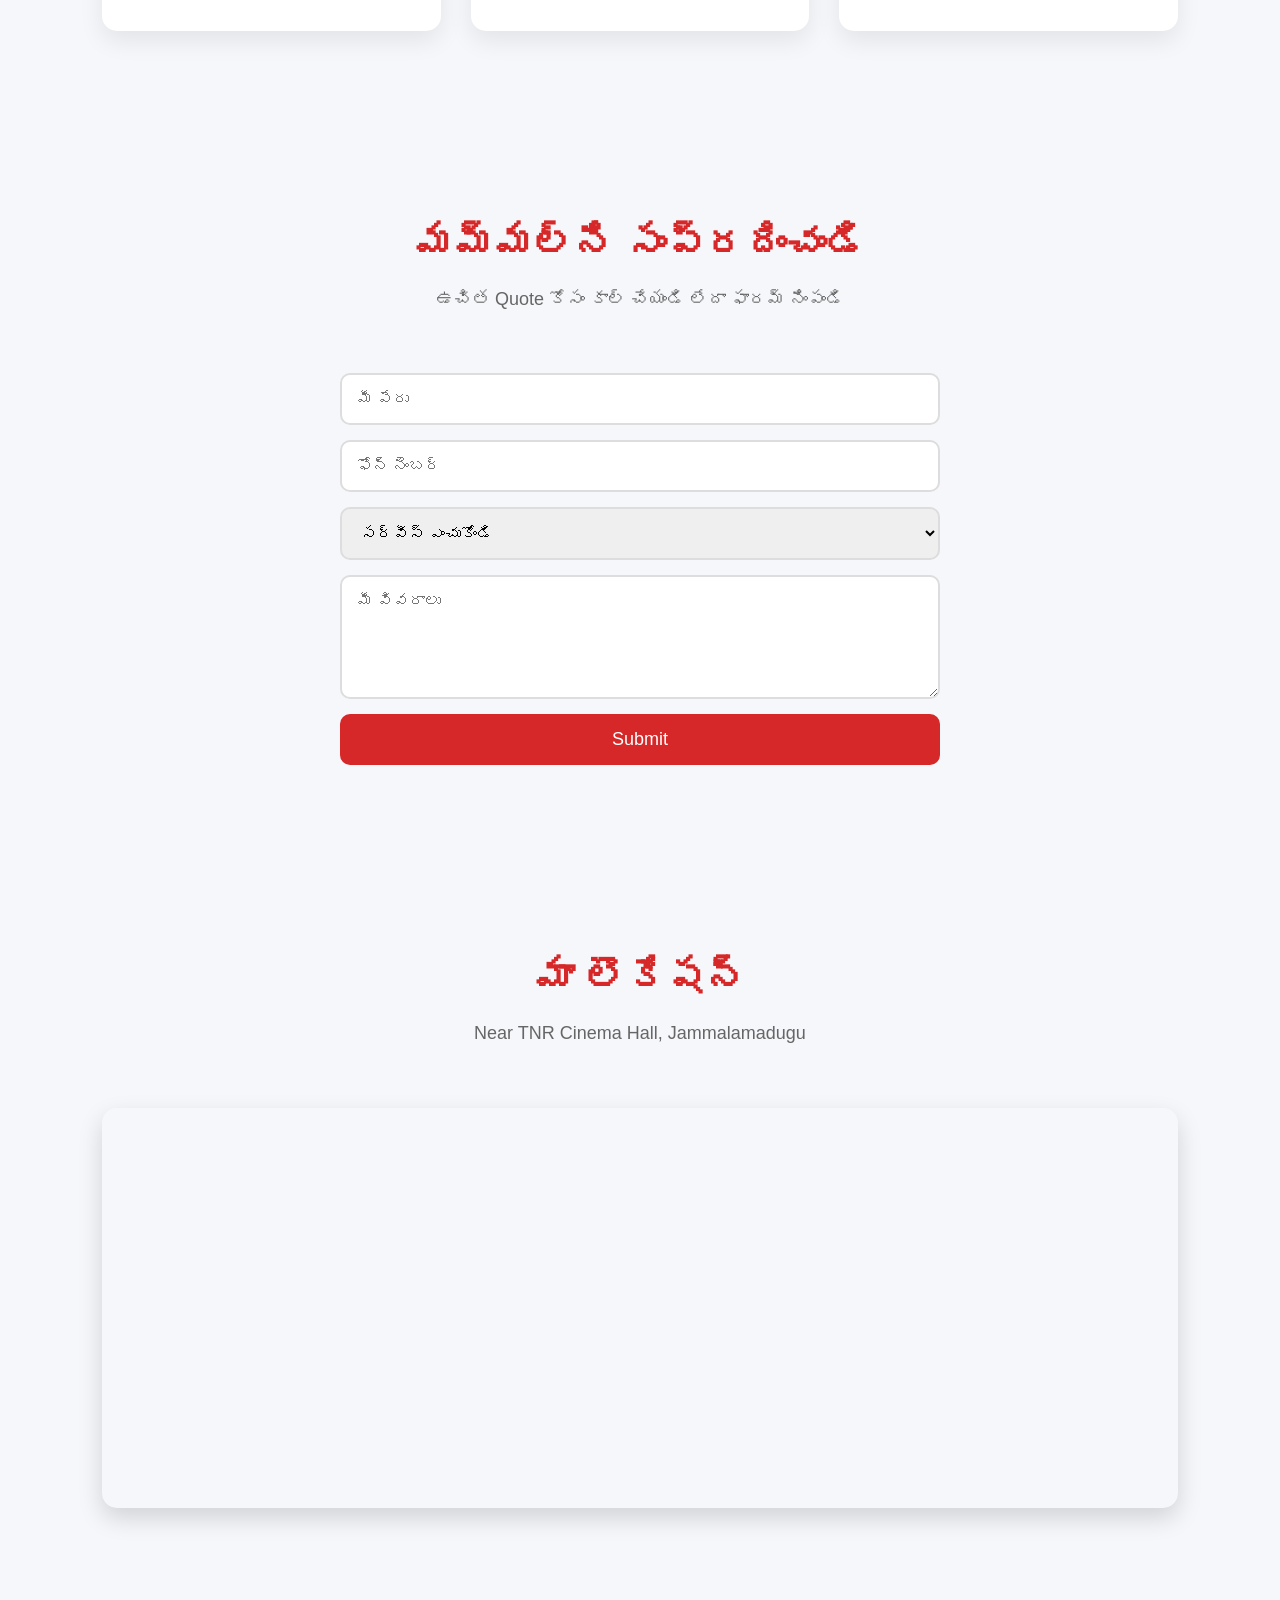
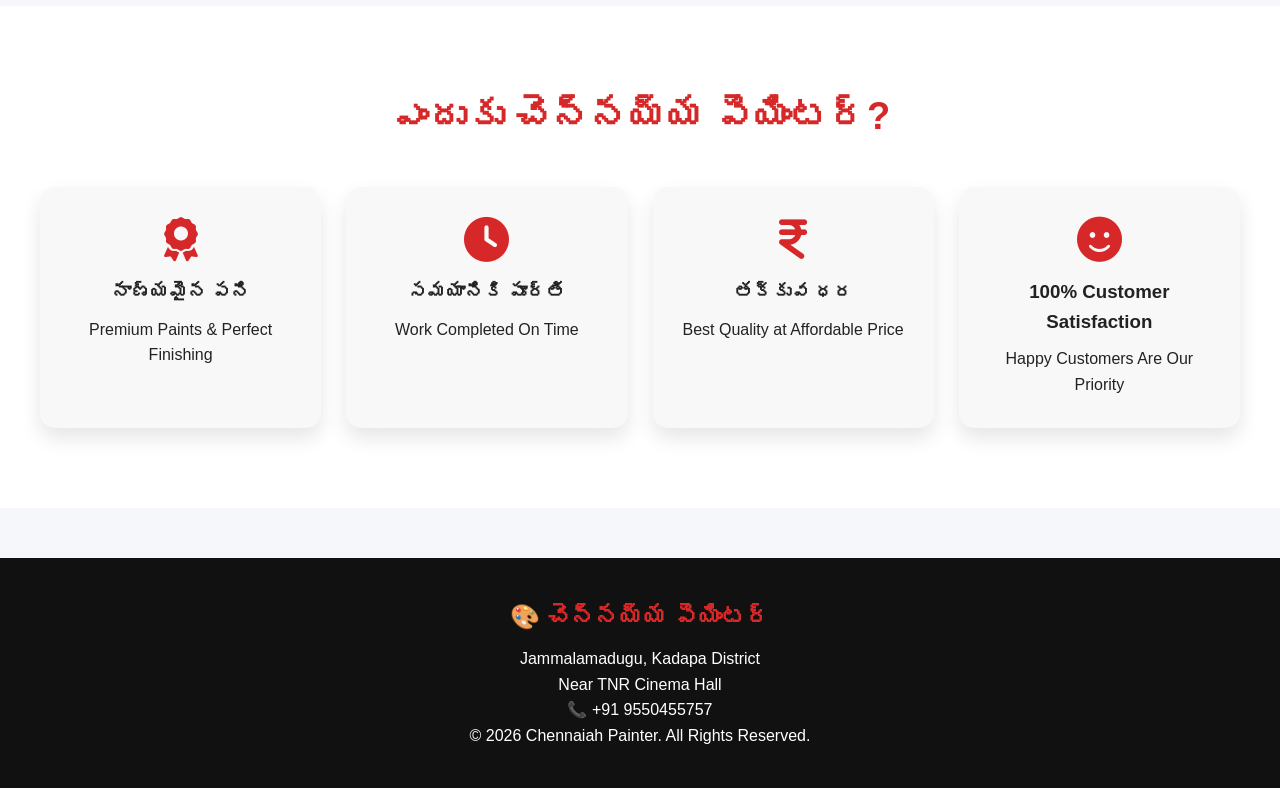
==== commit 90ae5580: "Update index.html" ====
--- a/index.html
+++ b/index.html
@@ -302,27 +302,20 @@
 <p>మేము పూర్తి చేసిన కొన్ని పనులు</p>
 </div>
 
-<div class="gallery-container">
-
-<div class="gallery-item">
-<img src="work1.jpg" alt="">
-<div class="overlay">
-<h3>Interior Painting</h3>
-</div>
-</div>
-
-<div class="gallery-item">
-<img src="work2.jpg" alt="">
-<div class="overlay">
-<h3>Exterior Painting</h3>
-</div>
-</div>
-
-<div class="gallery-item">
-<img src="work3.jpg" alt="">
-<div class="overlay">
-<h3>Complete House Painting</h3>
-</div>
+<div class="slider">
+
+<div class="slides">
+
+<img src="work1.jpg" alt="Work 1">
+
+<img src="work2.jpg" alt="Work 2">
+
+<img src="work3.jpg" alt="Work 3">
+
+<img src="Before & After.jpg" alt="Before After 1">
+
+<img src="Before - After.jpg" alt="Before After 2">
+
 </div>
 
 </div>
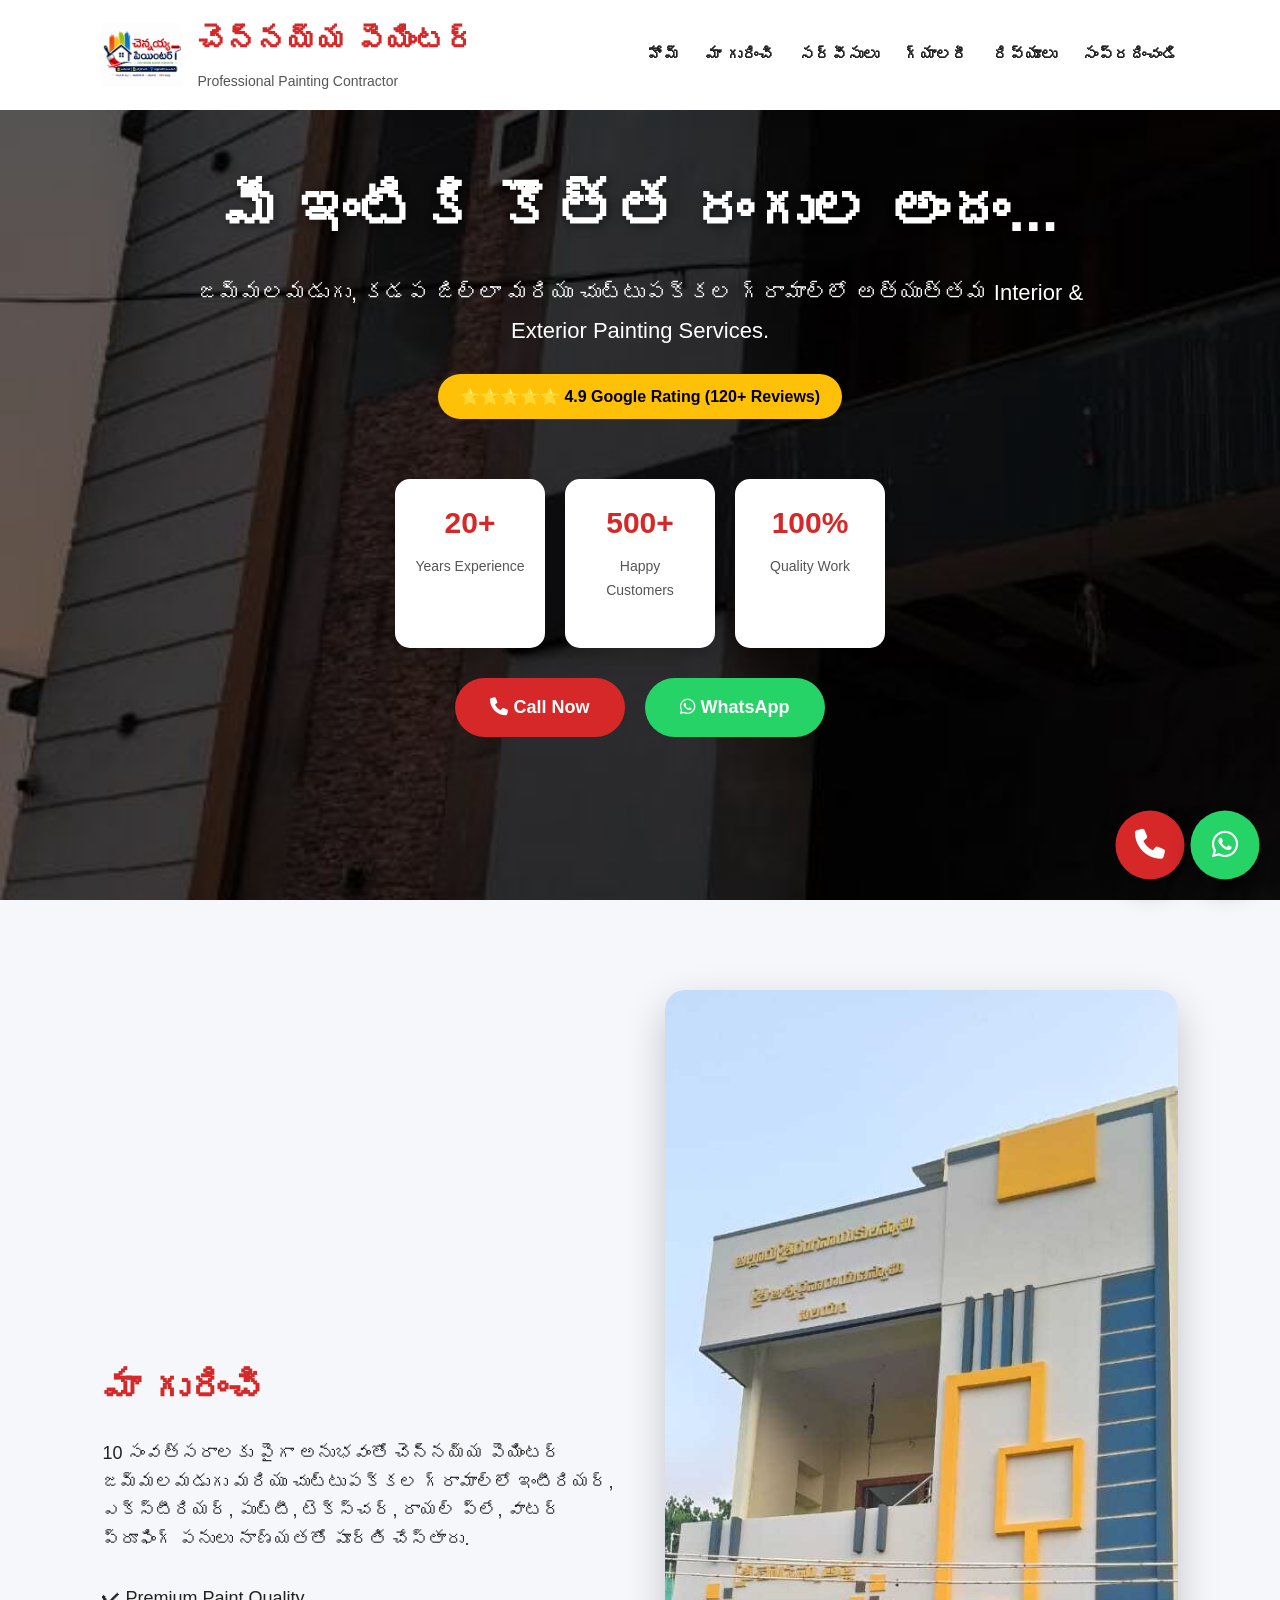
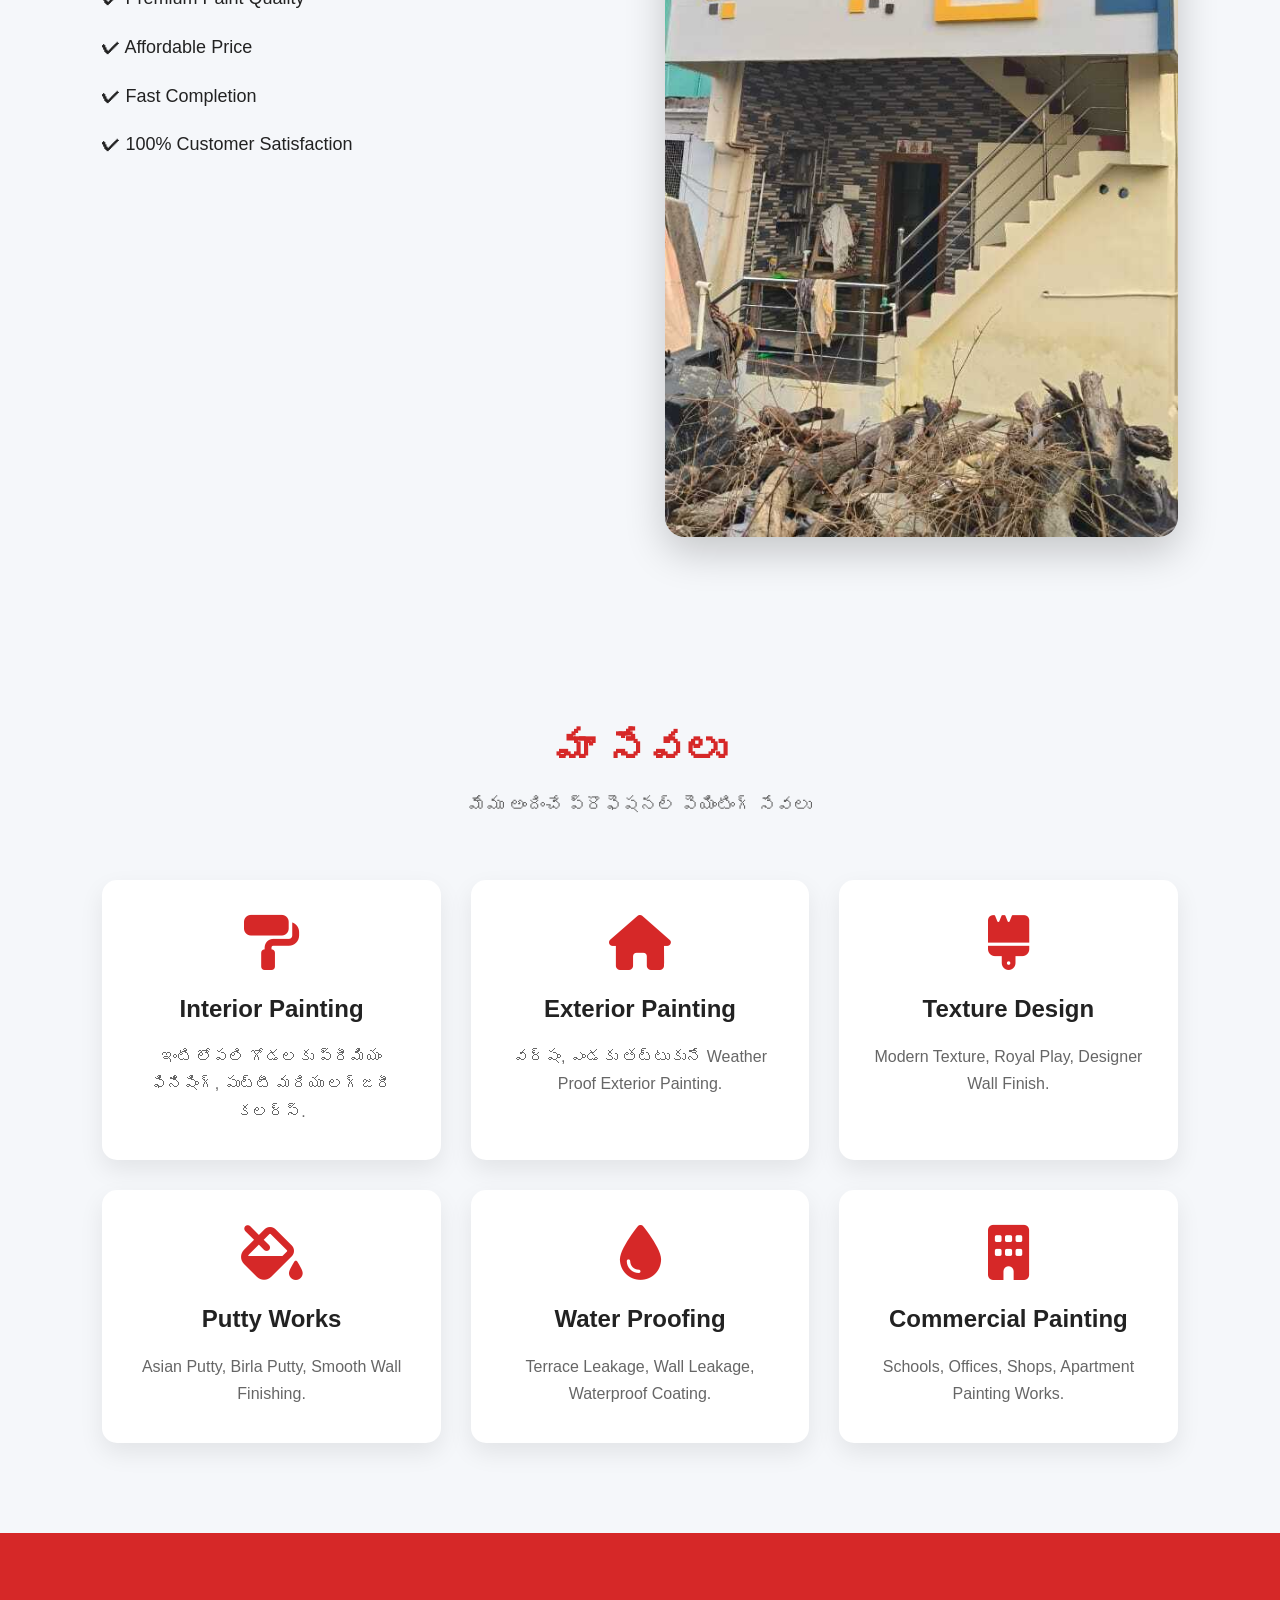
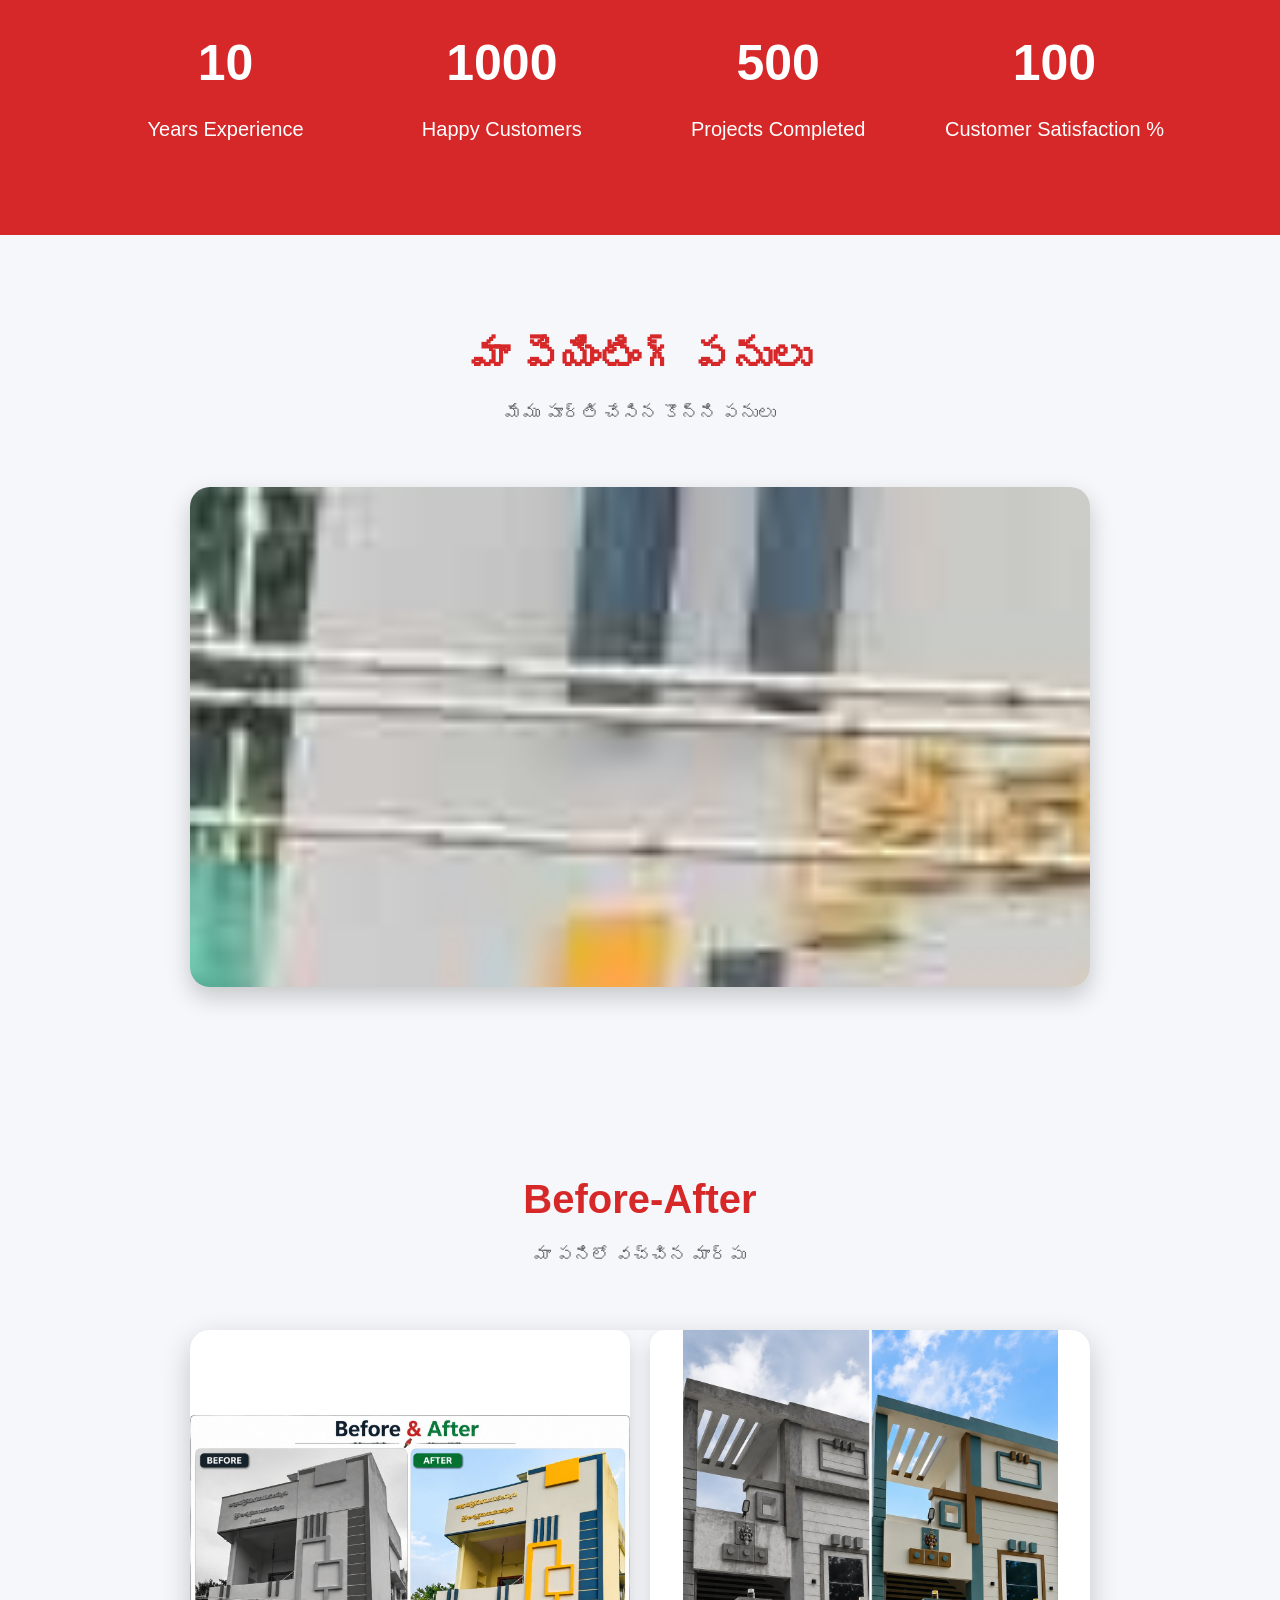
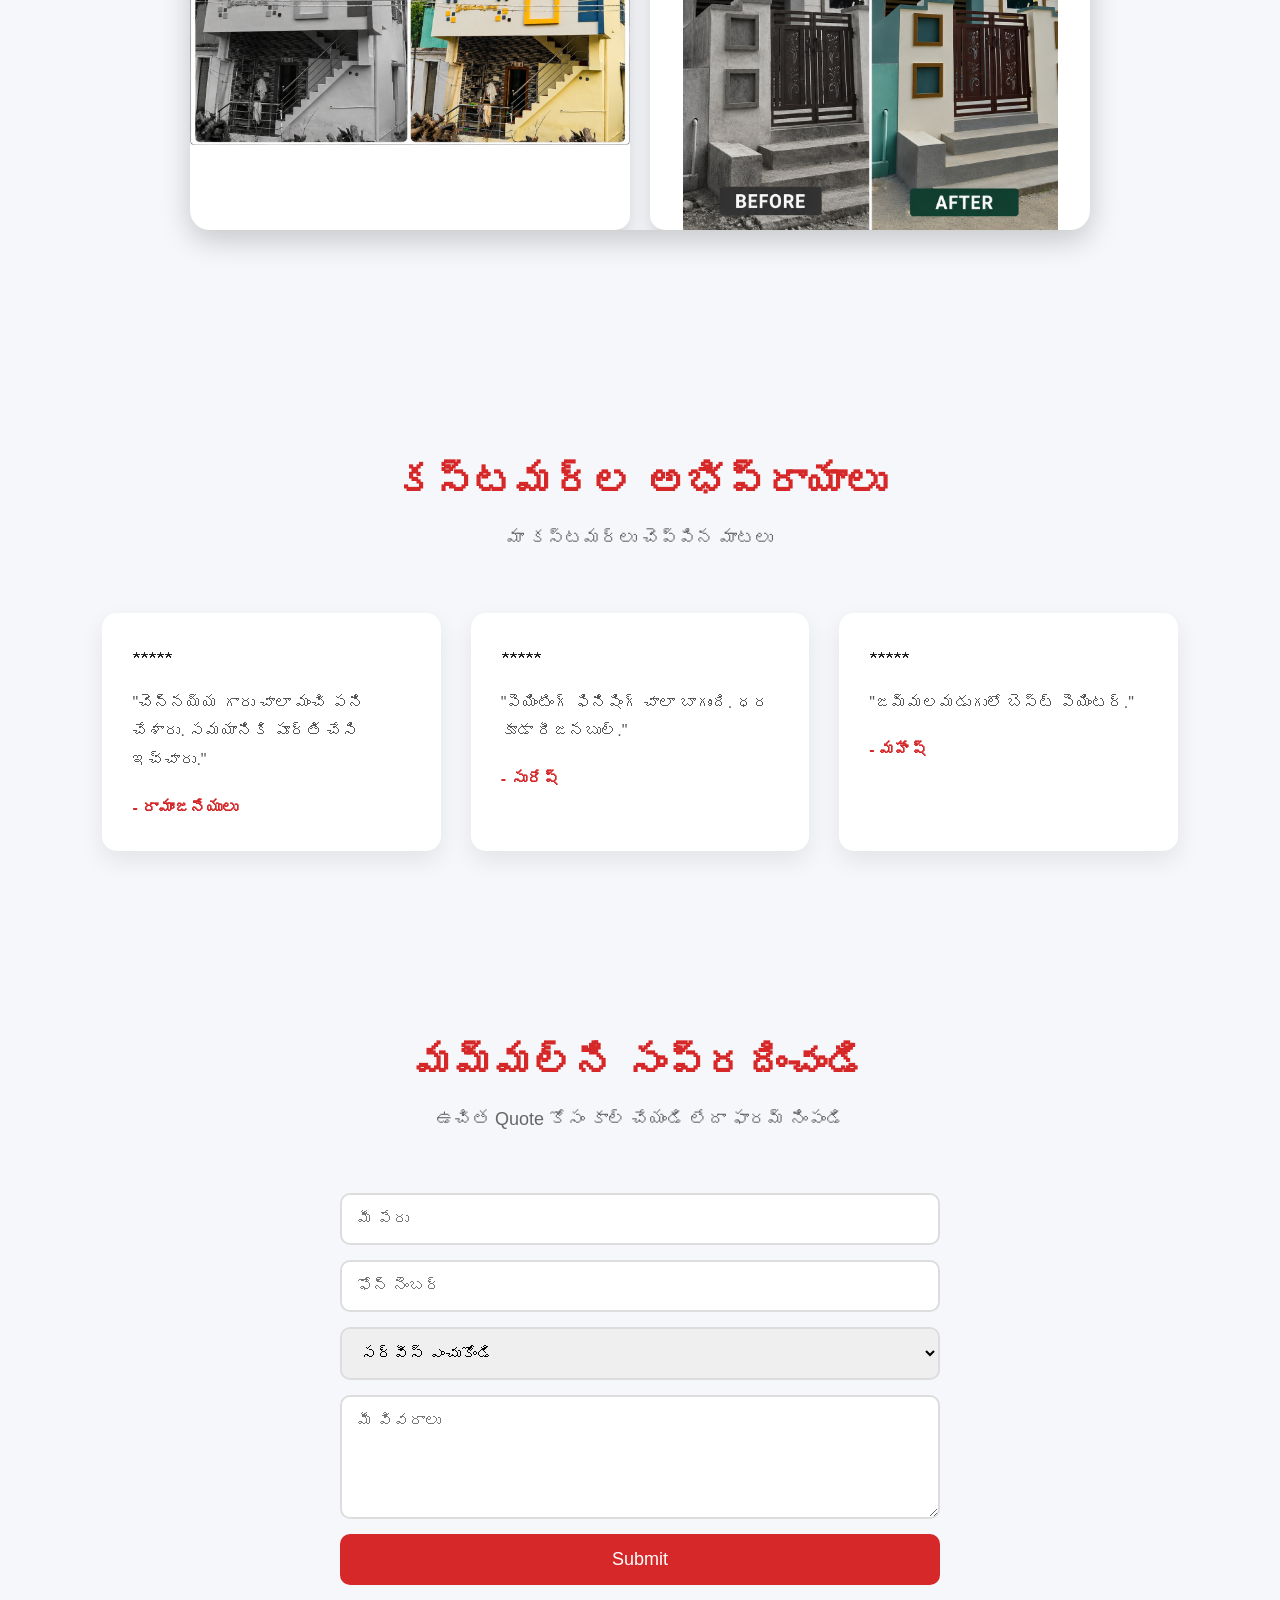
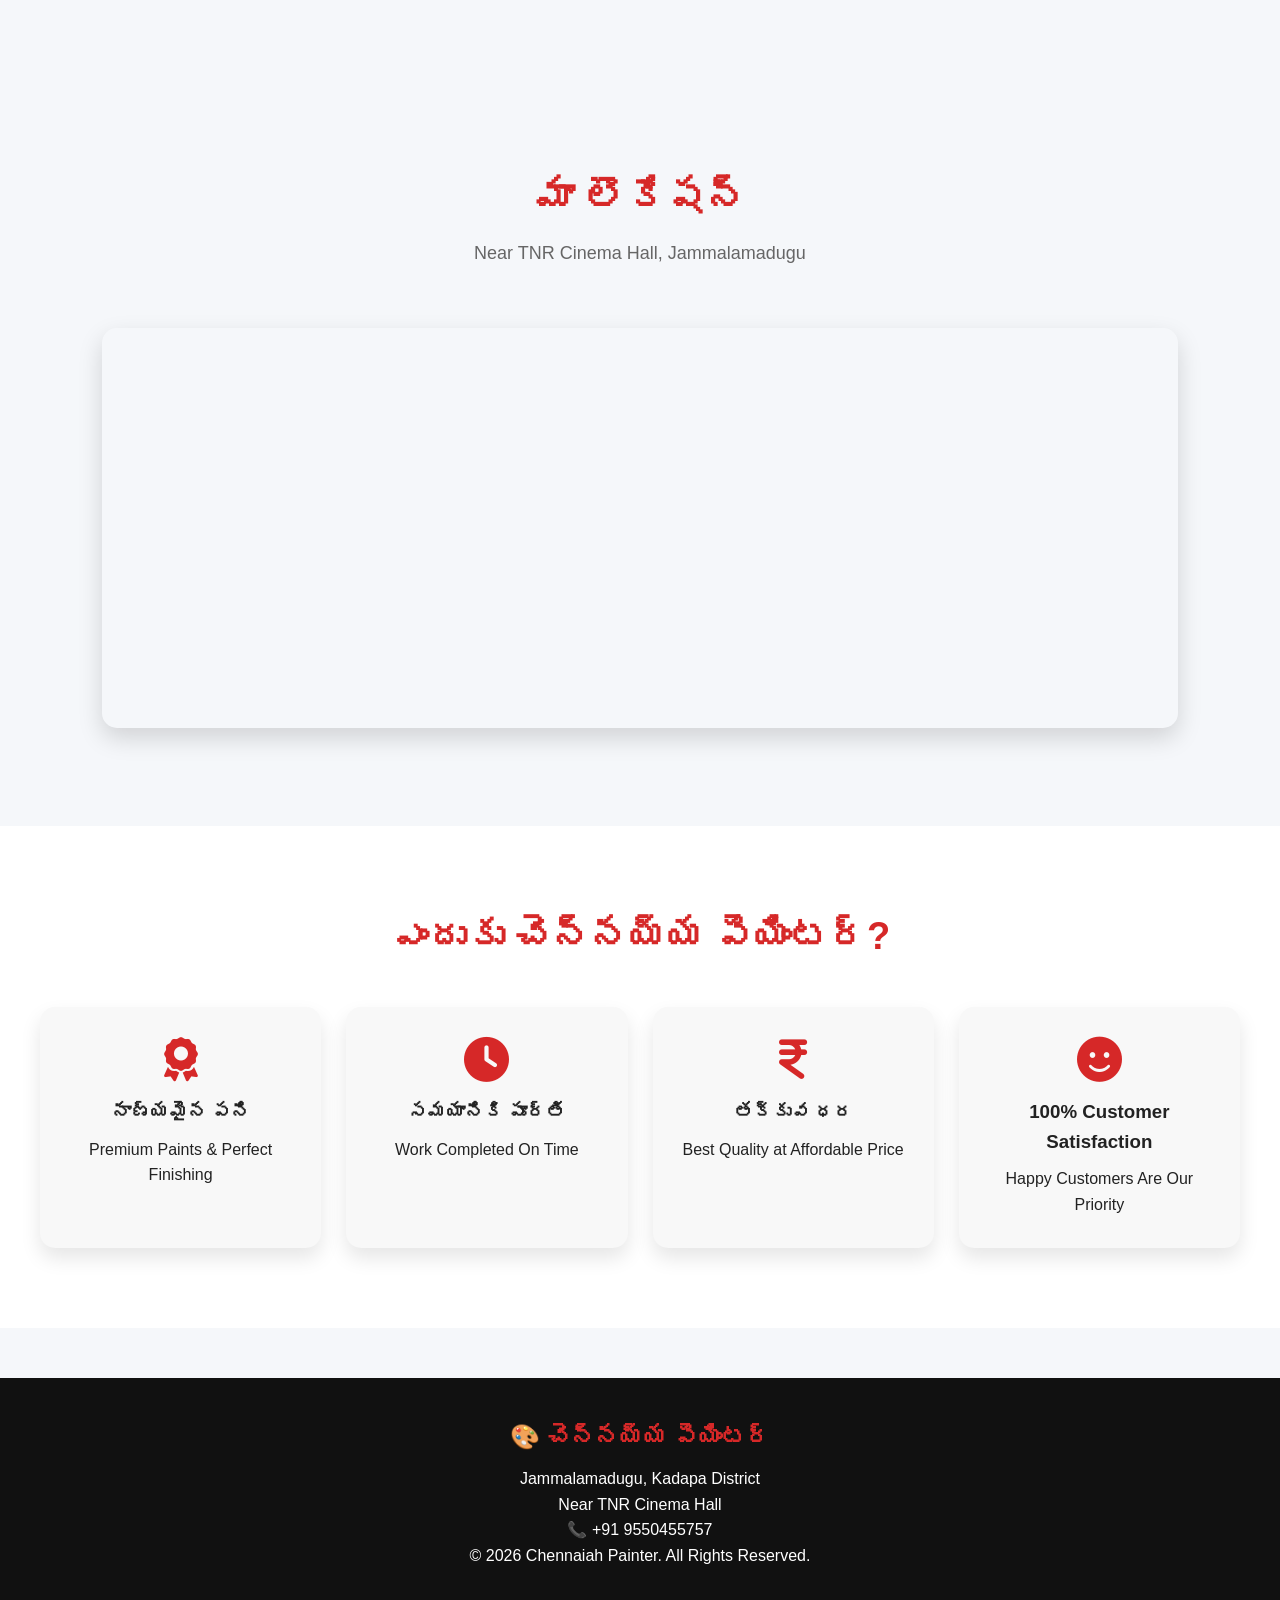
==== commit 43edc366: "Update index.html" ====
--- a/index.html
+++ b/index.html
@@ -303,21 +303,13 @@
 </div>
 
 <div class="slider">
-
-<div class="slides">
-
-<img src="work1.jpg" alt="Work 1">
-
-<img src="work2.jpg" alt="Work 2">
-
-<img src="work3.jpg" alt="Work 3">
-
-<img src="Before & After.jpg" alt="Before After 1">
-
-<img src="Before - After.jpg" alt="Before After 2">
-
-</div>
-
+    <div class="slides">
+        <img src="work1.jpg">
+        <img src="work2.jpg">
+        <img src="work3.jpg">
+        <img src="Before & After.jpg">
+        <img src="Before - After.jpg">
+    </div>
 </div>
 
 </section>
--- a/style.css
+++ b/style.css
@@ -635,3 +635,46 @@
 .gallery-item:hover .overlay{
     transform:translateY(0);
 }
+/* ===== Gallery Slider ===== */
+
+.slider{
+width:90%;
+max-width:900px;
+margin:auto;
+overflow:hidden;
+border-radius:20px;
+box-shadow:0 10px 25px rgba(0,0,0,.2);
+}
+
+.slides{
+display:flex;
+width:500%;
+animation:slide 20s infinite;
+}
+
+.slides img{
+width:100%;
+height:500px;
+object-fit:cover;
+flex-shrink:0;
+}
+
+@keyframes slide{
+
+0%{transform:translateX(0);}
+18%{transform:translateX(0);}
+
+20%{transform:translateX(-100%);}
+38%{transform:translateX(-100%);}
+
+40%{transform:translateX(-200%);}
+58%{transform:translateX(-200%);}
+
+60%{transform:translateX(-300%);}
+78%{transform:translateX(-300%);}
+
+80%{transform:translateX(-400%);}
+98%{transform:translateX(-400%);}
+
+100%{transform:translateX(0);}
+}
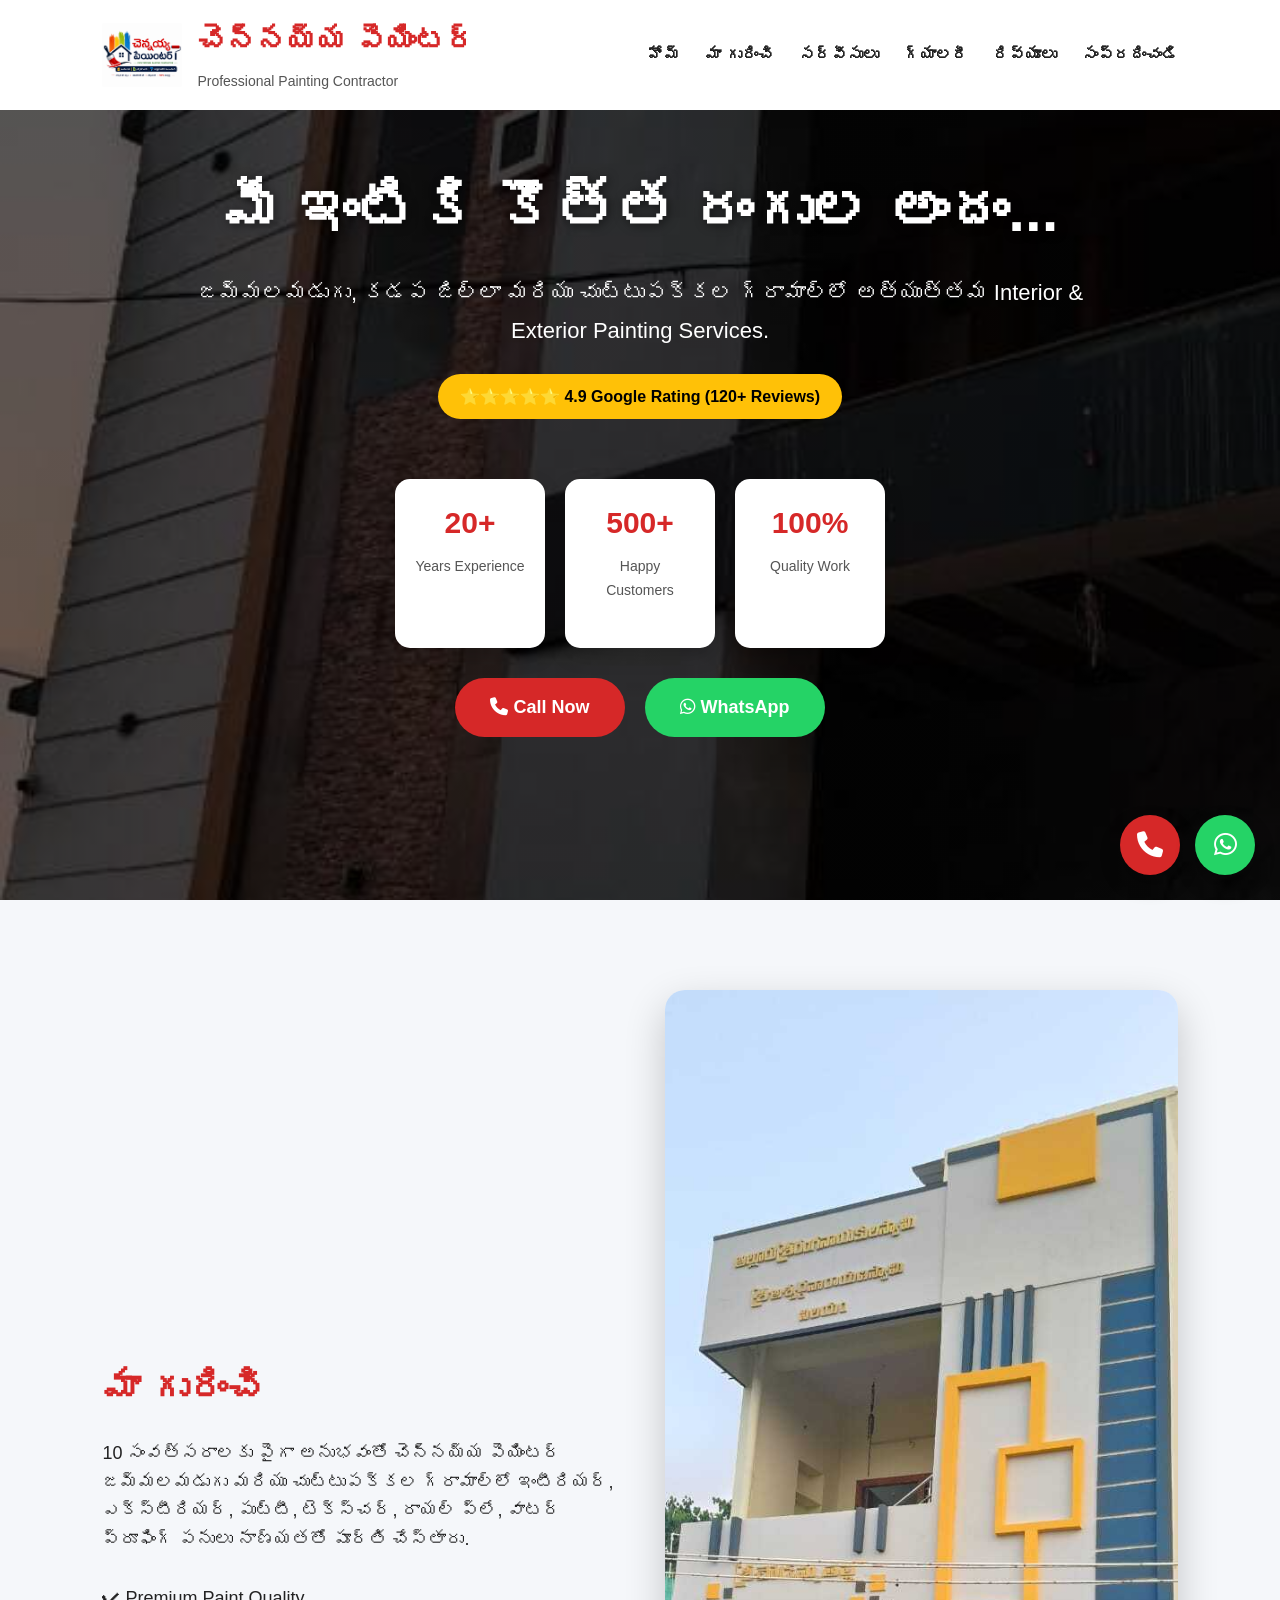
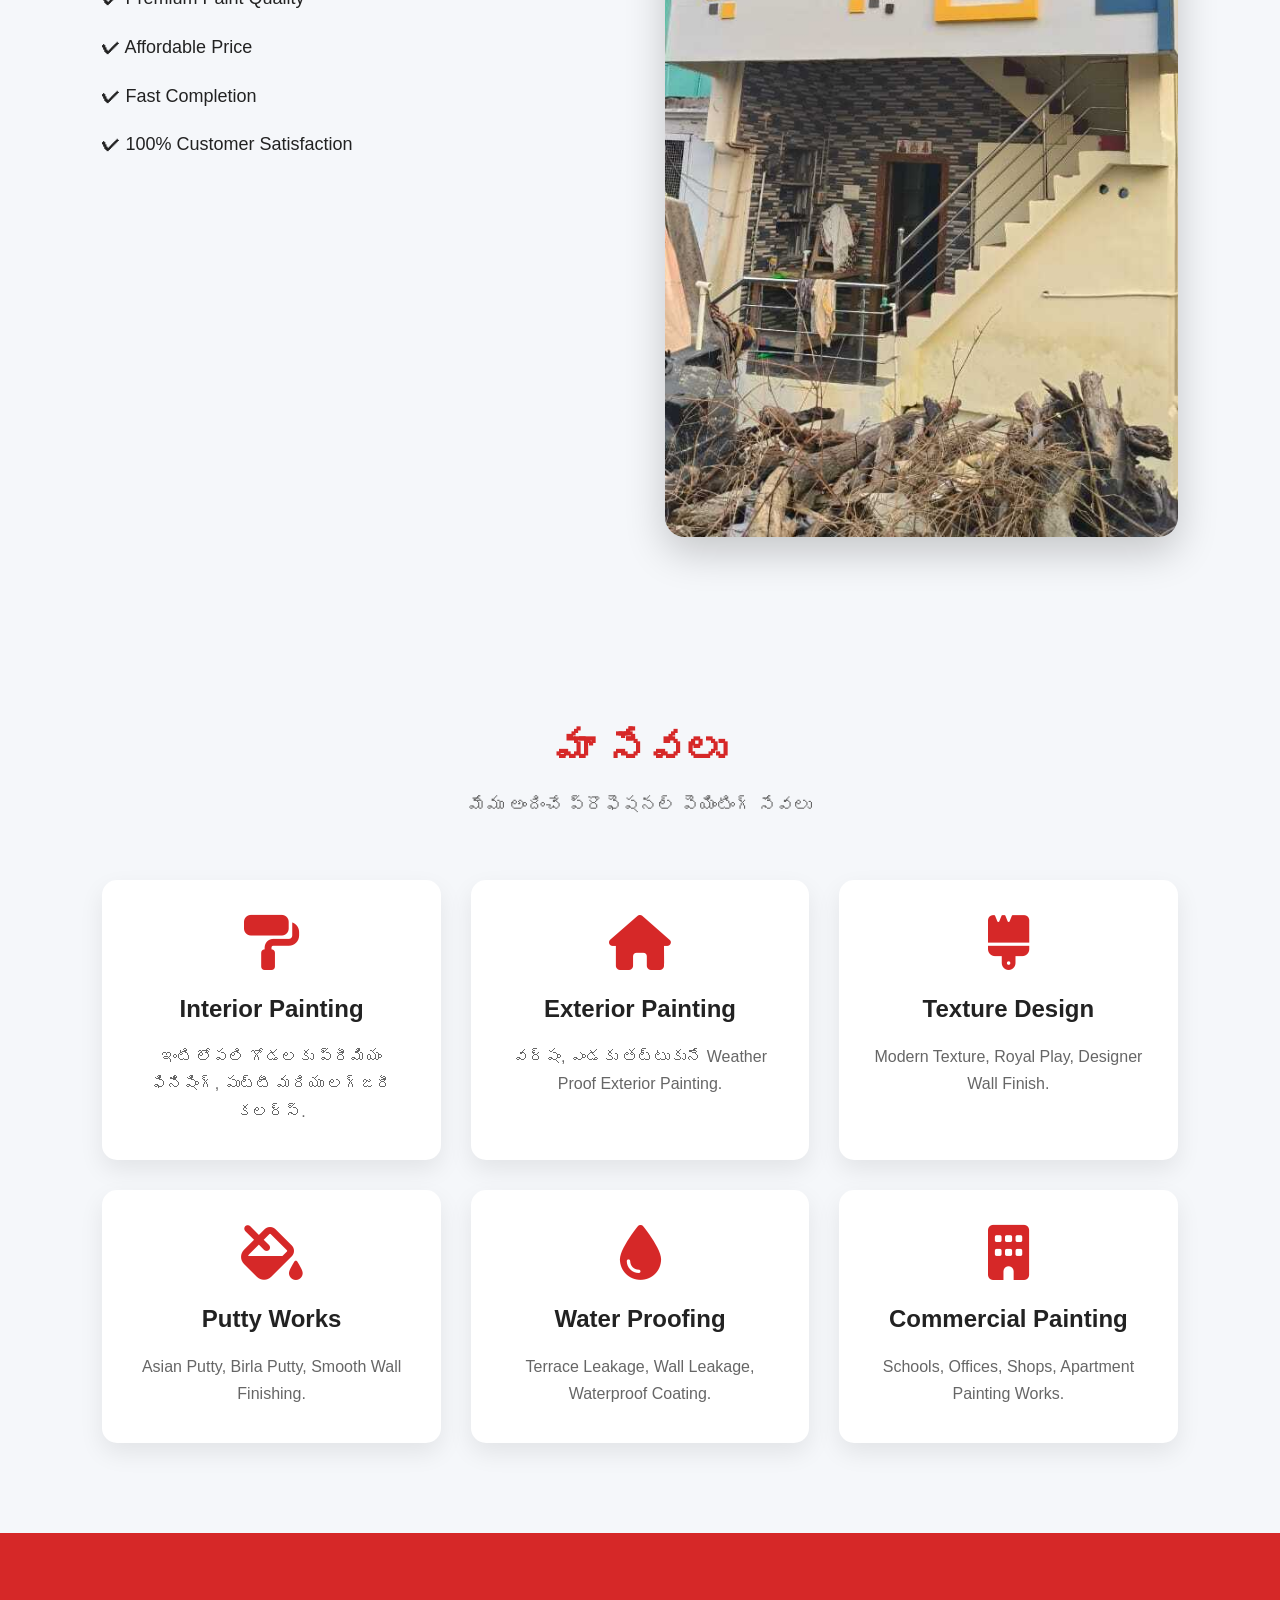
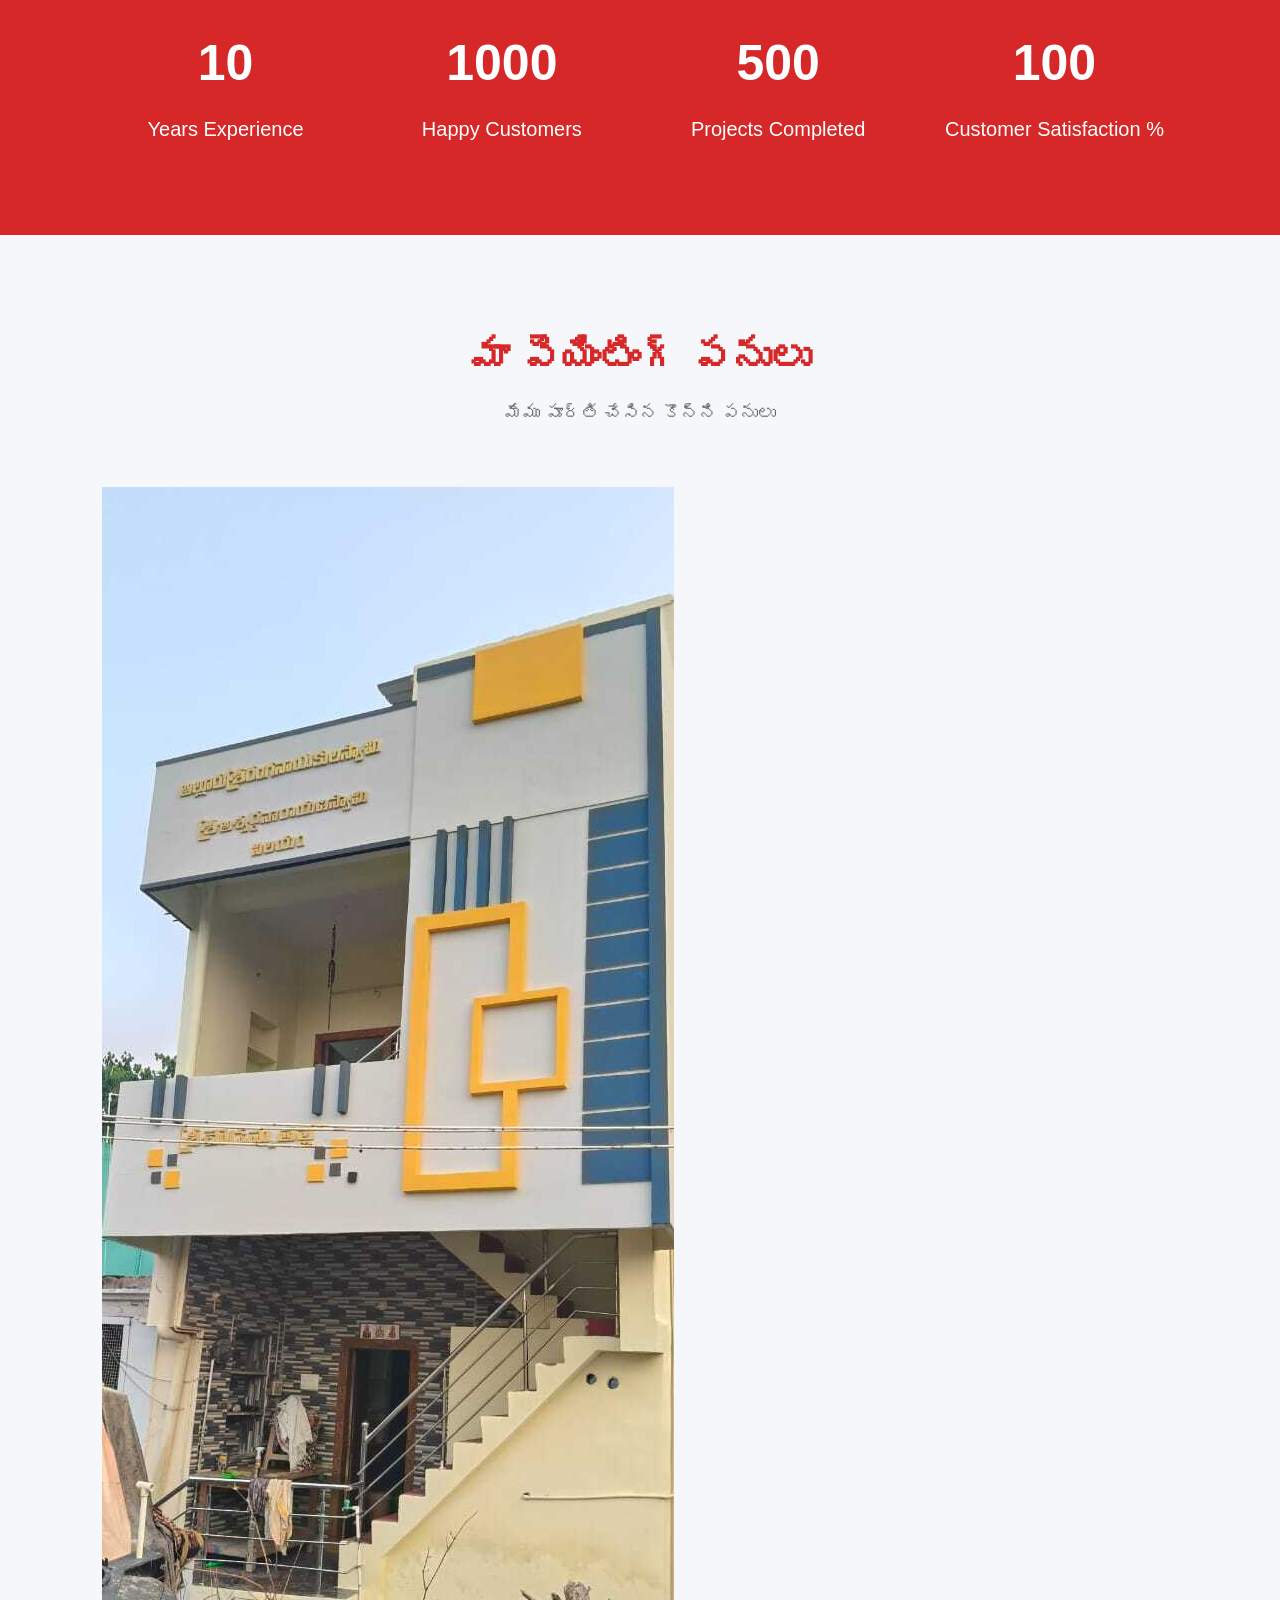
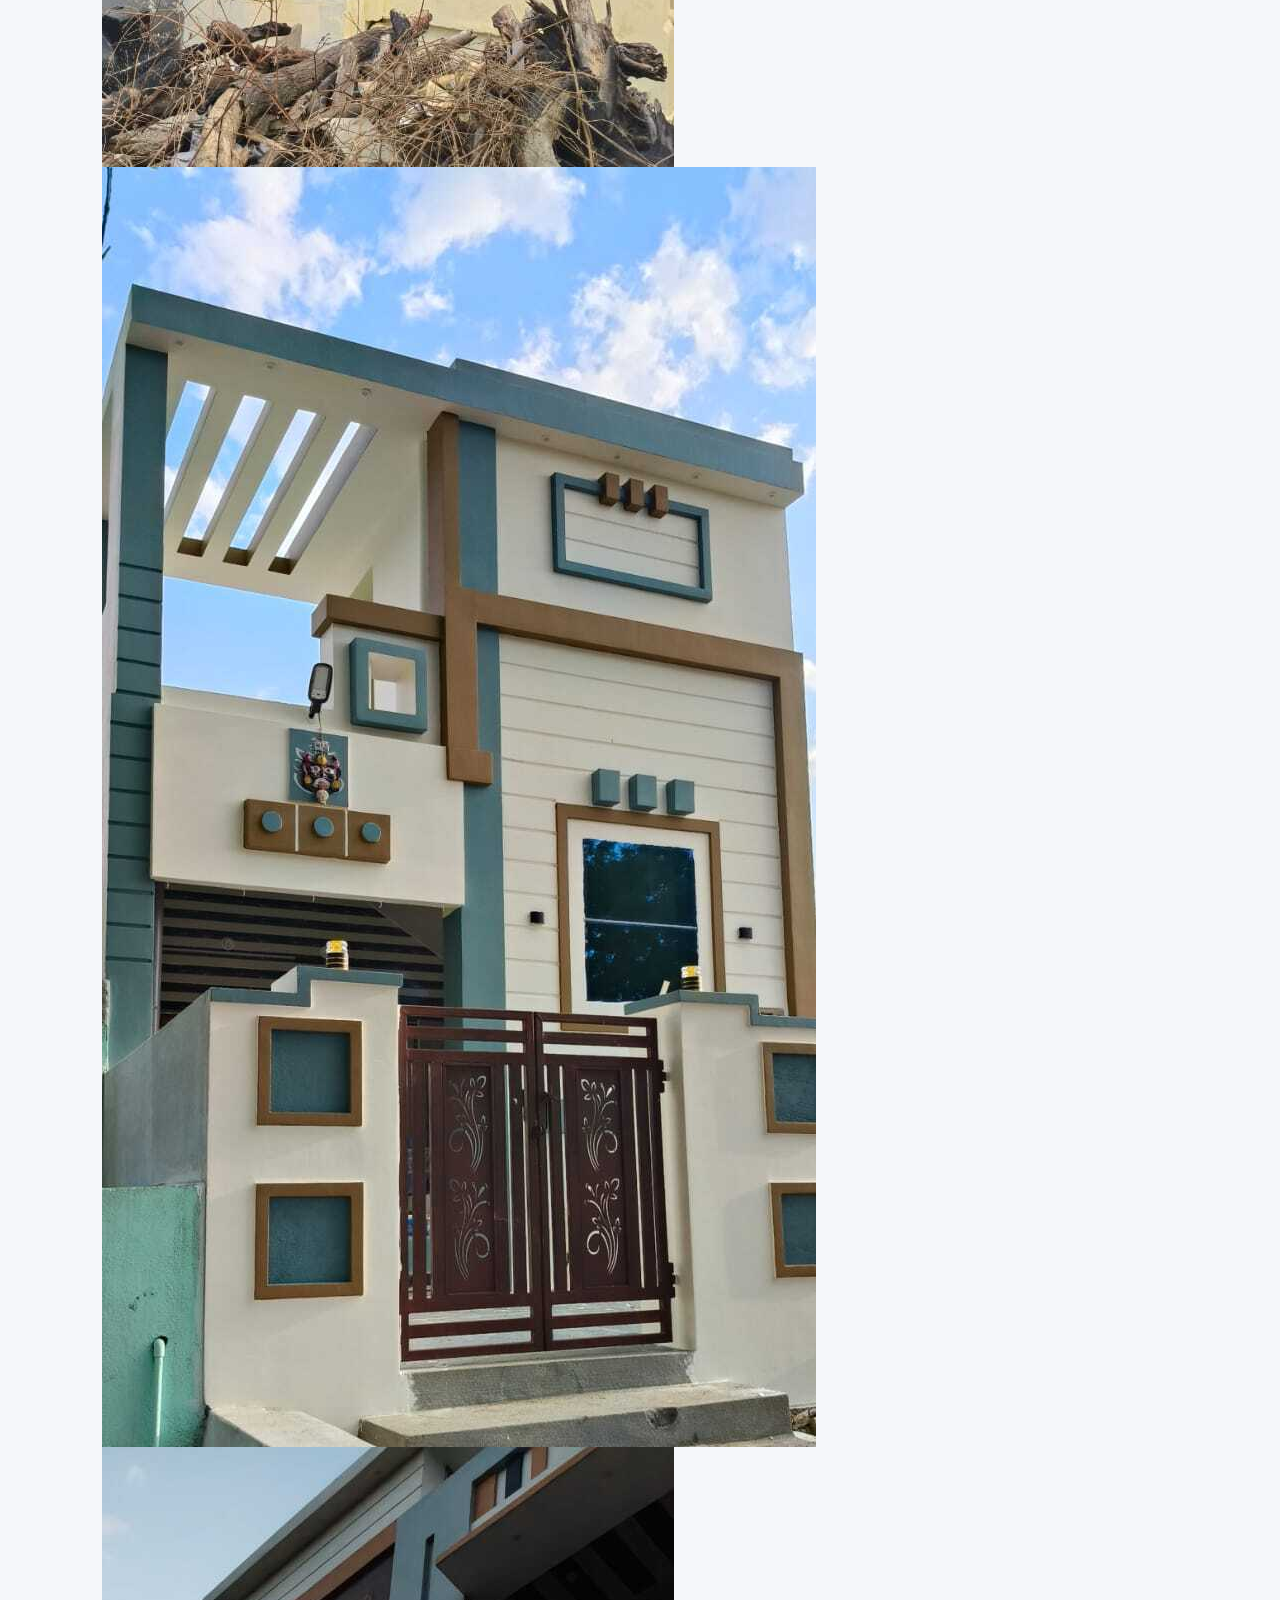
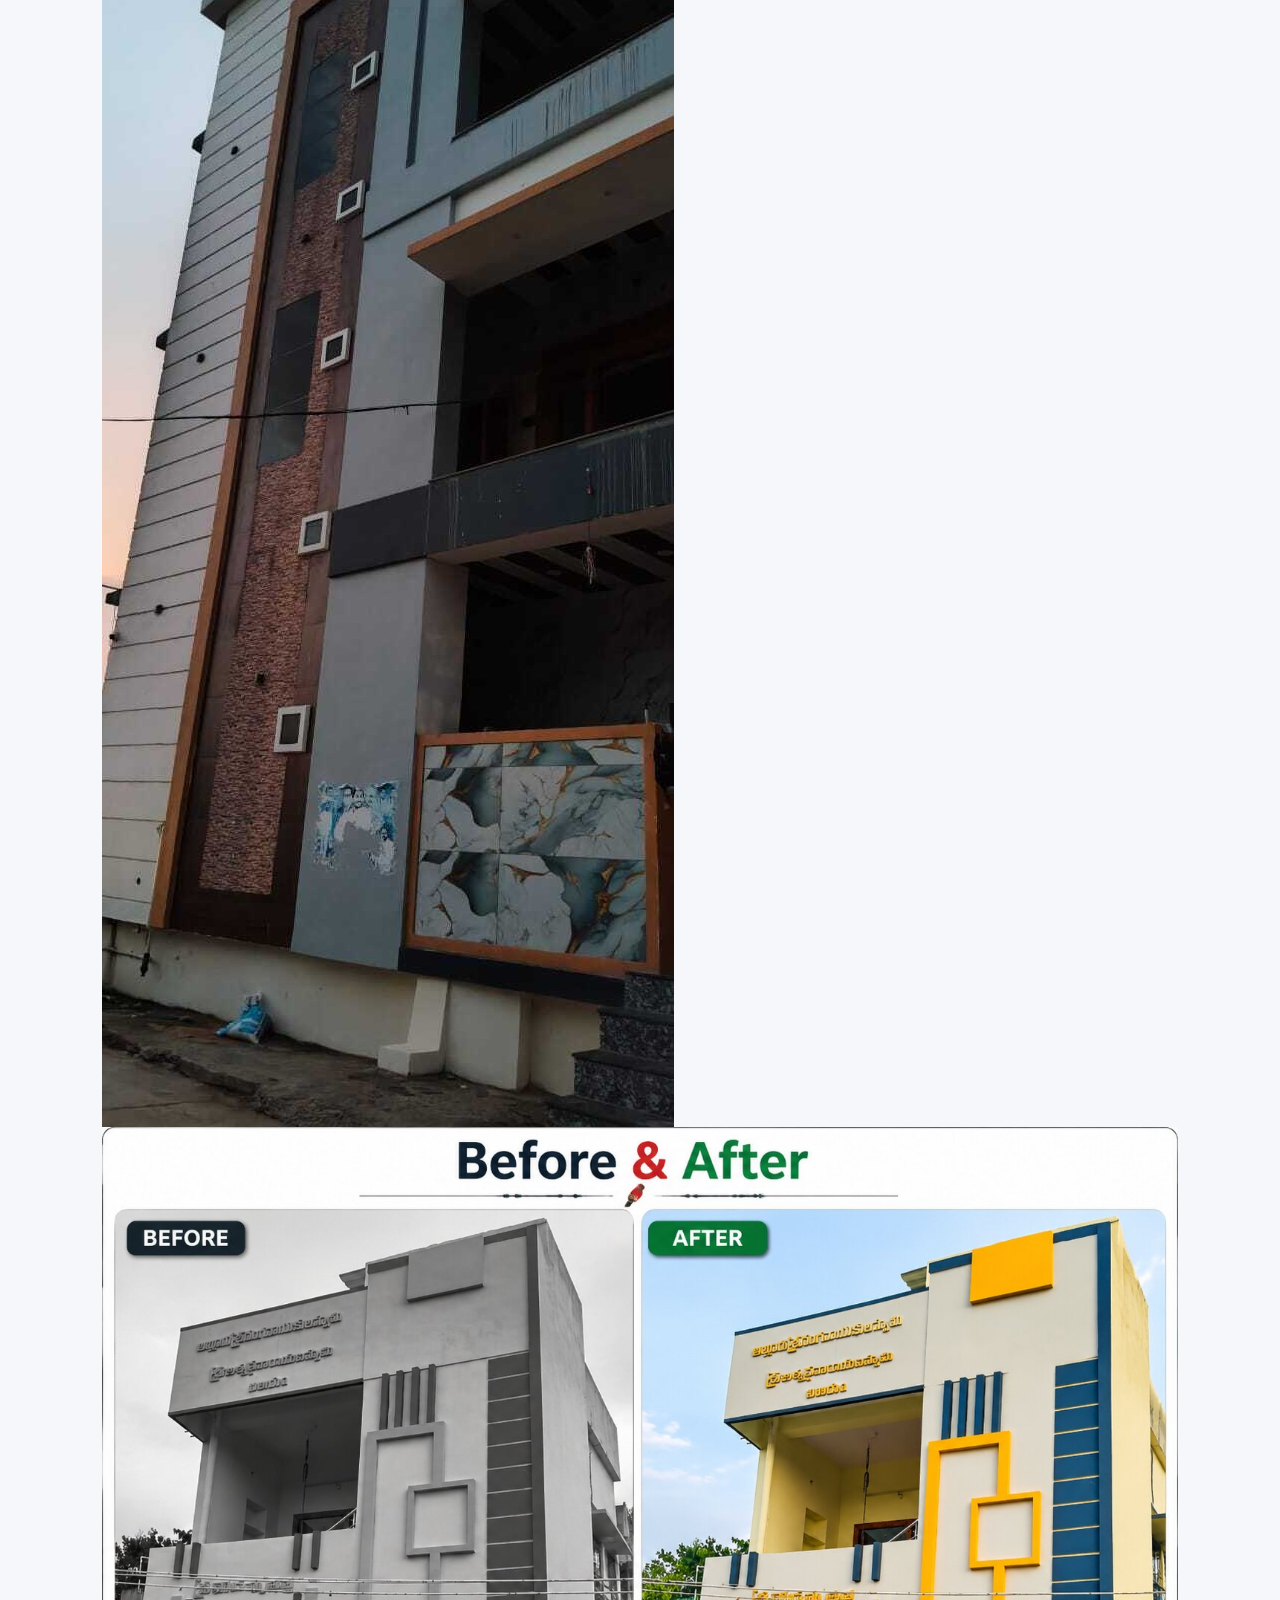
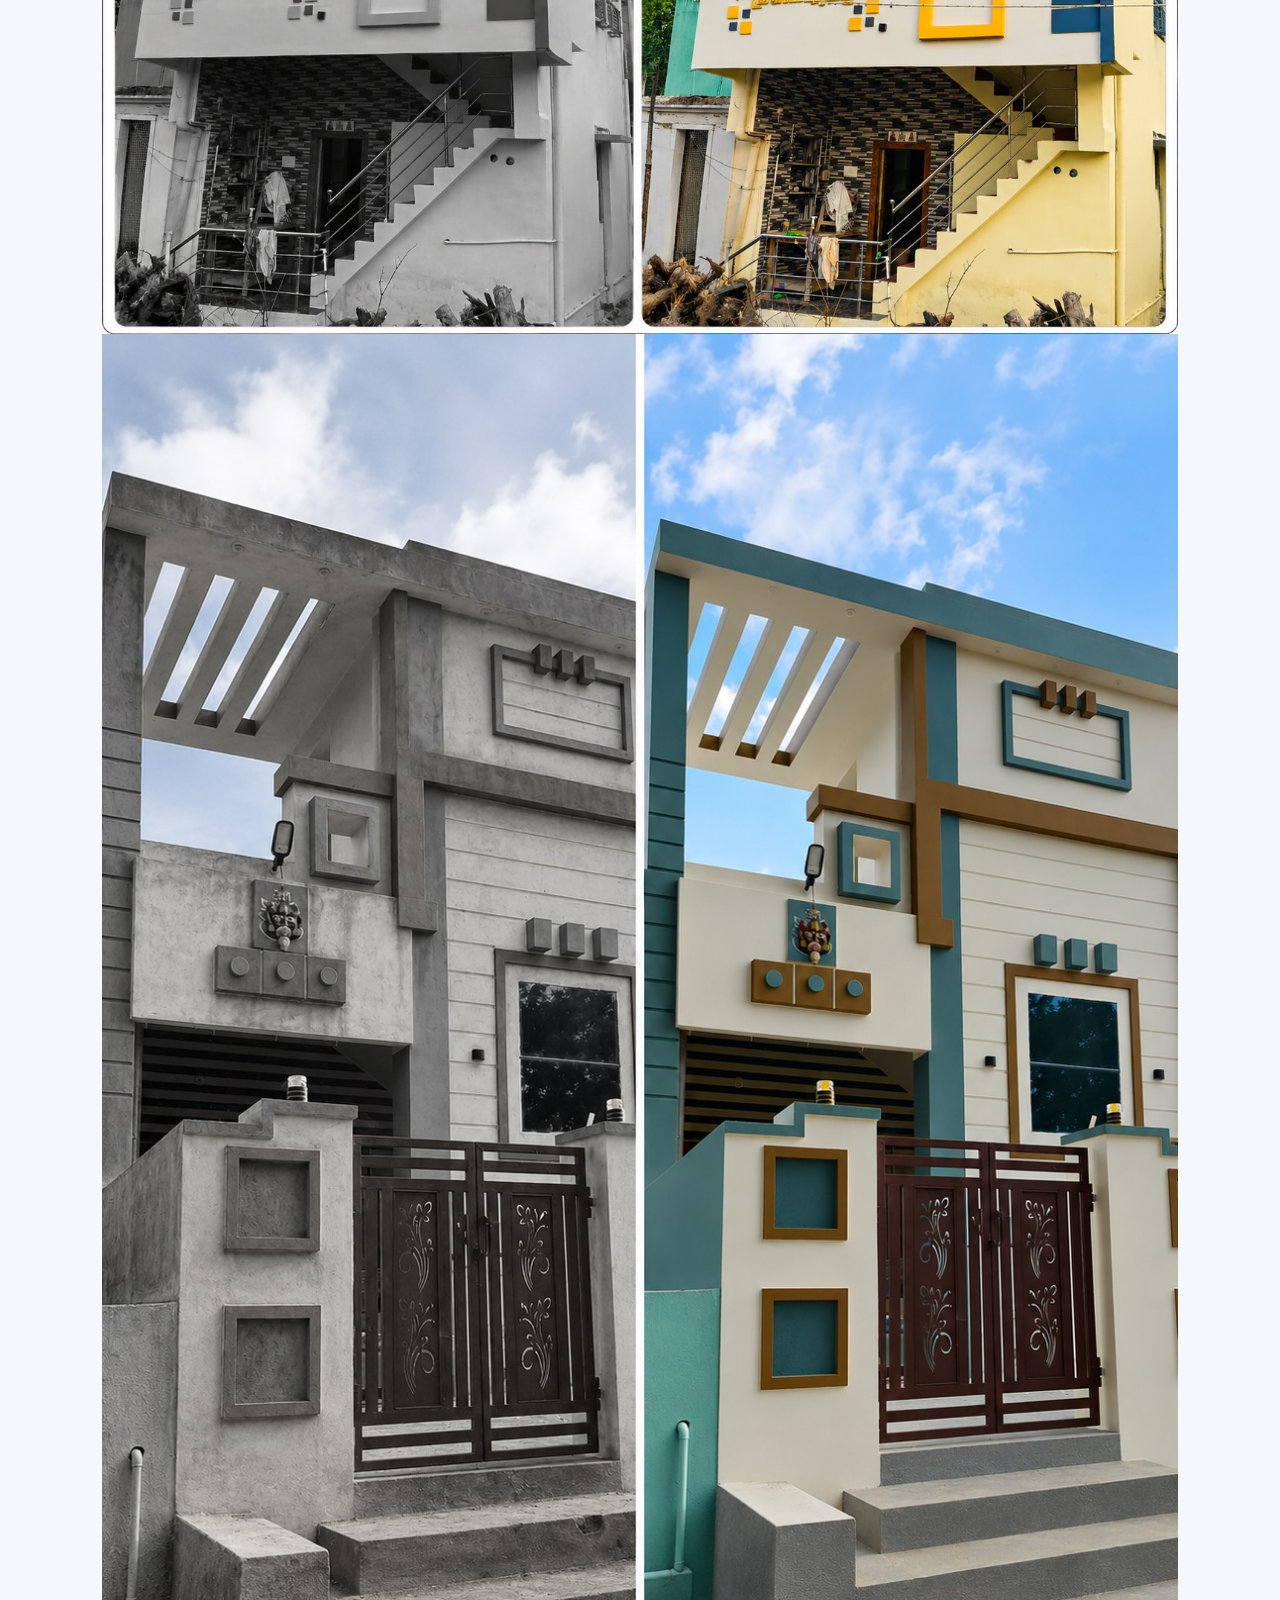
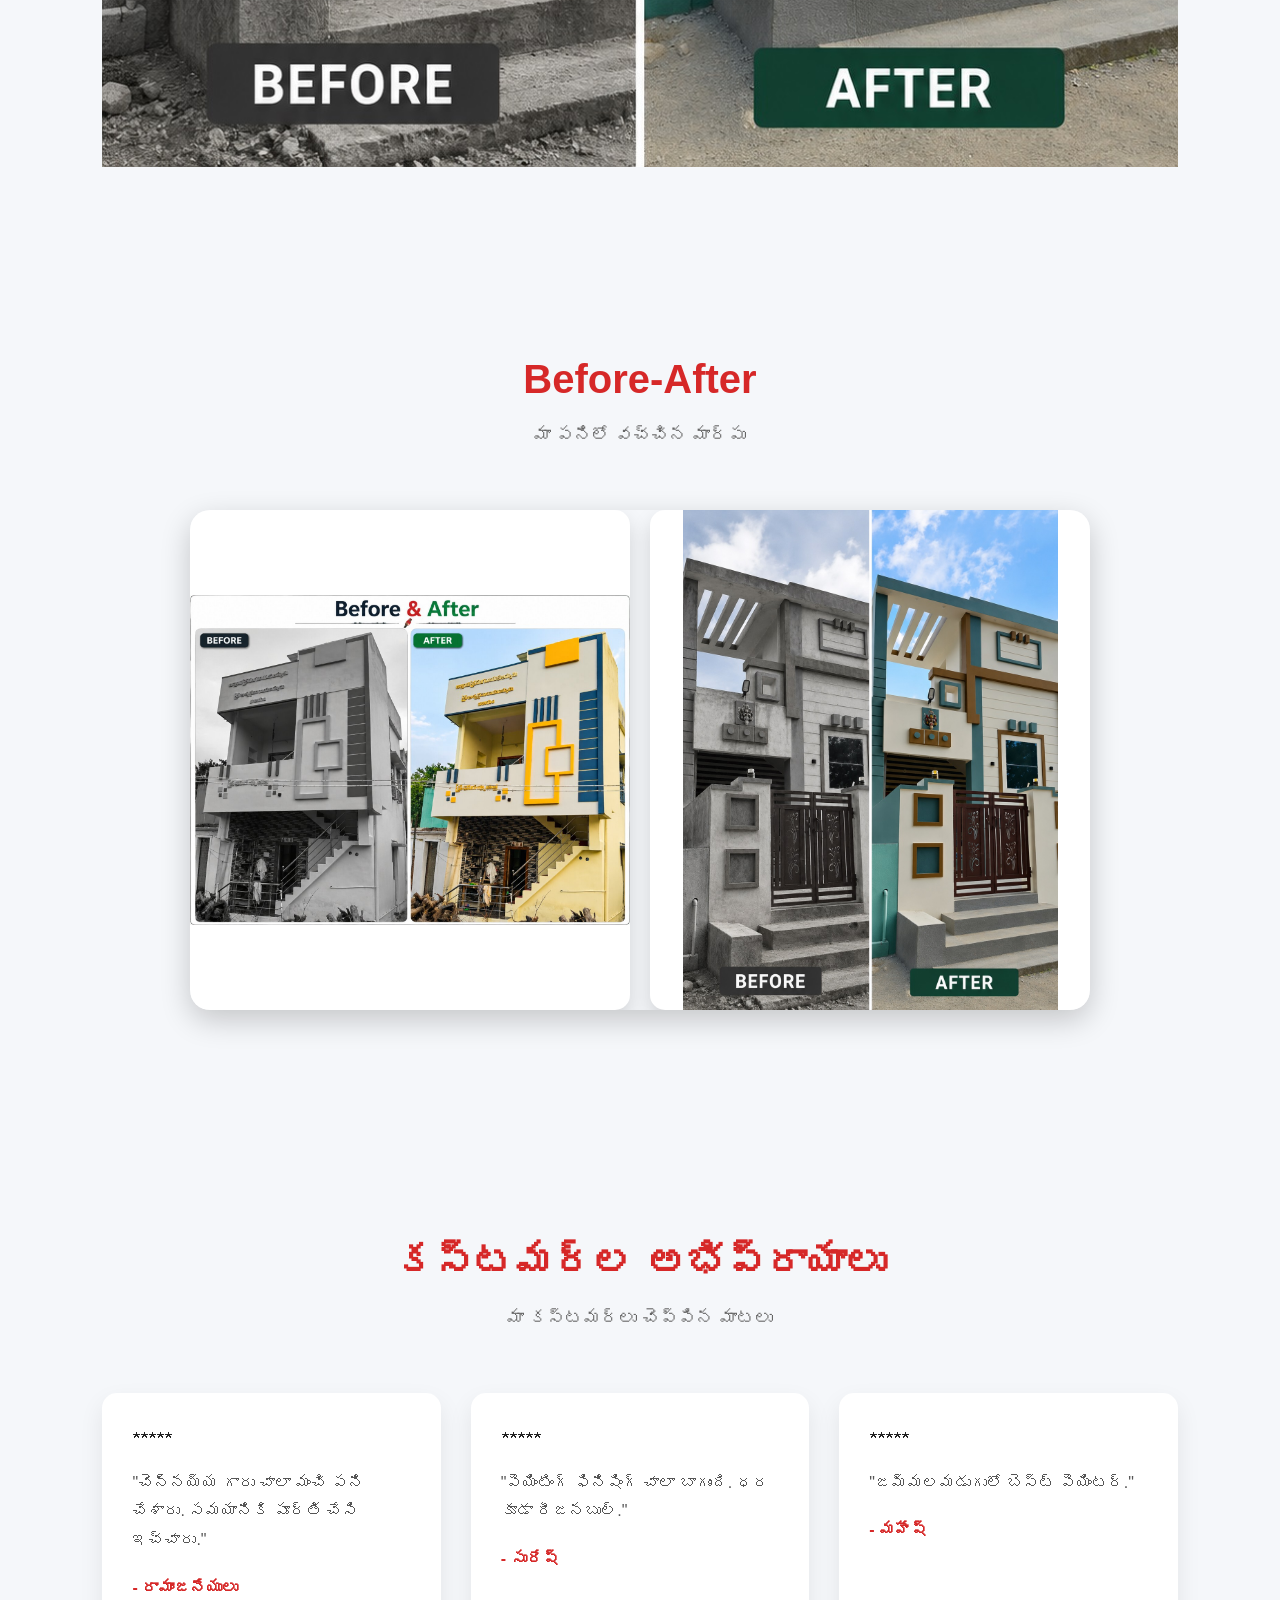
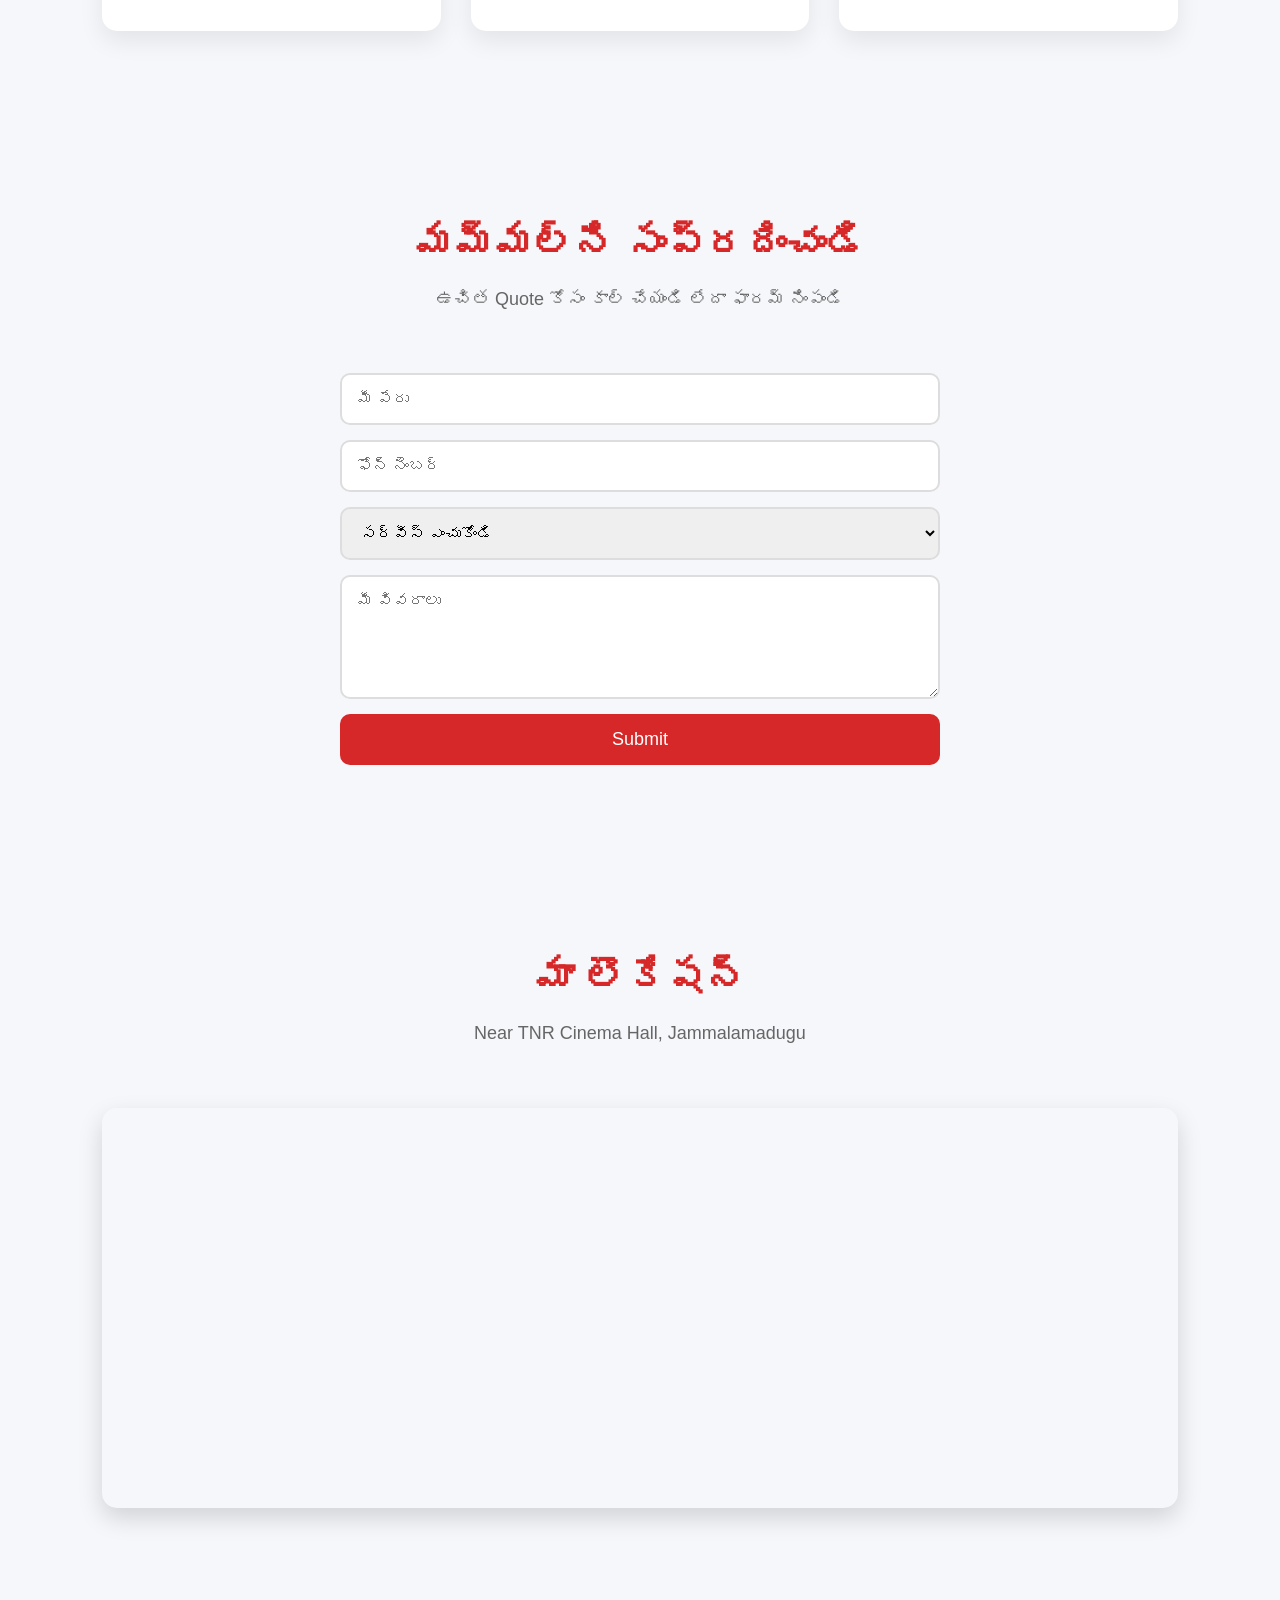
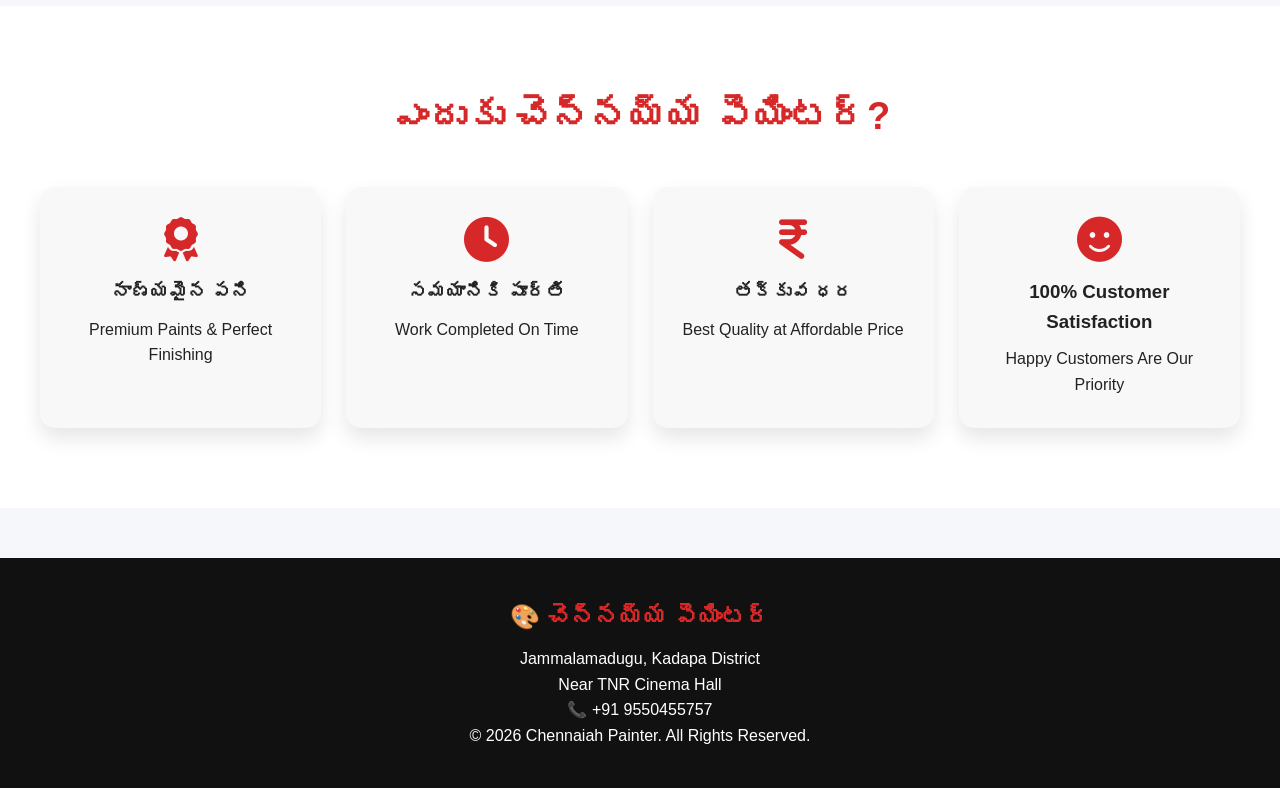
==== commit f5988445: "Update index.html" ====
--- a/index.html
+++ b/index.html
@@ -16,6 +16,13 @@
     <meta name="author" content="Chennaiah Painter">
 
     <link rel="icon" href="logo.png">
+    <link rel="canonical" href="https://chennaiahychennaiah4-sys.github.io/Chennayya-Painter-Contractor/">
+
+<meta name="robots" content="index, follow">
+
+<meta property="og:title" content="చెన్నయ్య పెయింటర్">
+
+<meta property="og:url" content="https://chennaiahychennaiah4-sys.github.io/Chennayya-Painter-Contractor/">
 
     <link rel="stylesheet" href="style.css">
 
--- a/style.css
+++ b/style.css
@@ -279,45 +279,6 @@
 
 .exp-box p{
 font-size:20px;
-}
-
-/* ===========================
-   GALLERY
-=========================== */
-
-.gallery-container{
-display:grid;
-grid-template-columns:repeat(auto-fit,minmax(300px,1fr));
-gap:25px;
-}
-
-.gallery-item{
-overflow:hidden;
-border-radius:15px;
-position:relative;
-box-shadow:0 10px 20px rgba(0,0,0,.15);
-}
-
-.gallery-item img{
-width:100%;
-height:320px;
-object-fit:cover;
-transition:.5s;
-}
-
-.gallery-item:hover img{
-transform:scale(1.1);
-}
-
-.overlay{
-position:absolute;
-bottom:0;
-left:0;
-width:100%;
-padding:20px;
-background:rgba(0,0,0,.6);
-color:#fff;
-text-align:center;
 }
 
 /* ===========================
@@ -598,83 +559,4 @@
 .why-box h3{
 margin-bottom:10px;
 }
-/* GALLERY EFFECT */
-
-.gallery-item{
-    position:relative;
-    overflow:hidden;
-    border-radius:15px;
-    transition:.4s;
-    cursor:pointer;
-}
-
-.gallery-item img{
-    width:100%;
-    height:280px;
-    object-fit:cover;
-    transition:.5s;
-}
-
-.gallery-item:hover img{
-    transform:scale(1.08);
-}
-
-.gallery-item .overlay{
-    position:absolute;
-    left:0;
-    right:0;
-    bottom:0;
-    background:rgba(0,0,0,.65);
-    color:#fff;
-    padding:15px;
-    transform:translateY(100%);
-    transition:.4s;
-    text-align:center;
-}
-
-.gallery-item:hover .overlay{
-    transform:translateY(0);
-}
-/* ===== Gallery Slider ===== */
-
-.slider{
-width:90%;
-max-width:900px;
-margin:auto;
-overflow:hidden;
-border-radius:20px;
-box-shadow:0 10px 25px rgba(0,0,0,.2);
-}
-
-.slides{
-display:flex;
-width:500%;
-animation:slide 20s infinite;
-}
-
-.slides img{
-width:100%;
-height:500px;
-object-fit:cover;
-flex-shrink:0;
-}
-
-@keyframes slide{
-
-0%{transform:translateX(0);}
-18%{transform:translateX(0);}
-
-20%{transform:translateX(-100%);}
-38%{transform:translateX(-100%);}
-
-40%{transform:translateX(-200%);}
-58%{transform:translateX(-200%);}
-
-60%{transform:translateX(-300%);}
-78%{transform:translateX(-300%);}
-
-80%{transform:translateX(-400%);}
-98%{transform:translateX(-400%);}
-
-100%{transform:translateX(0);}
-}
+
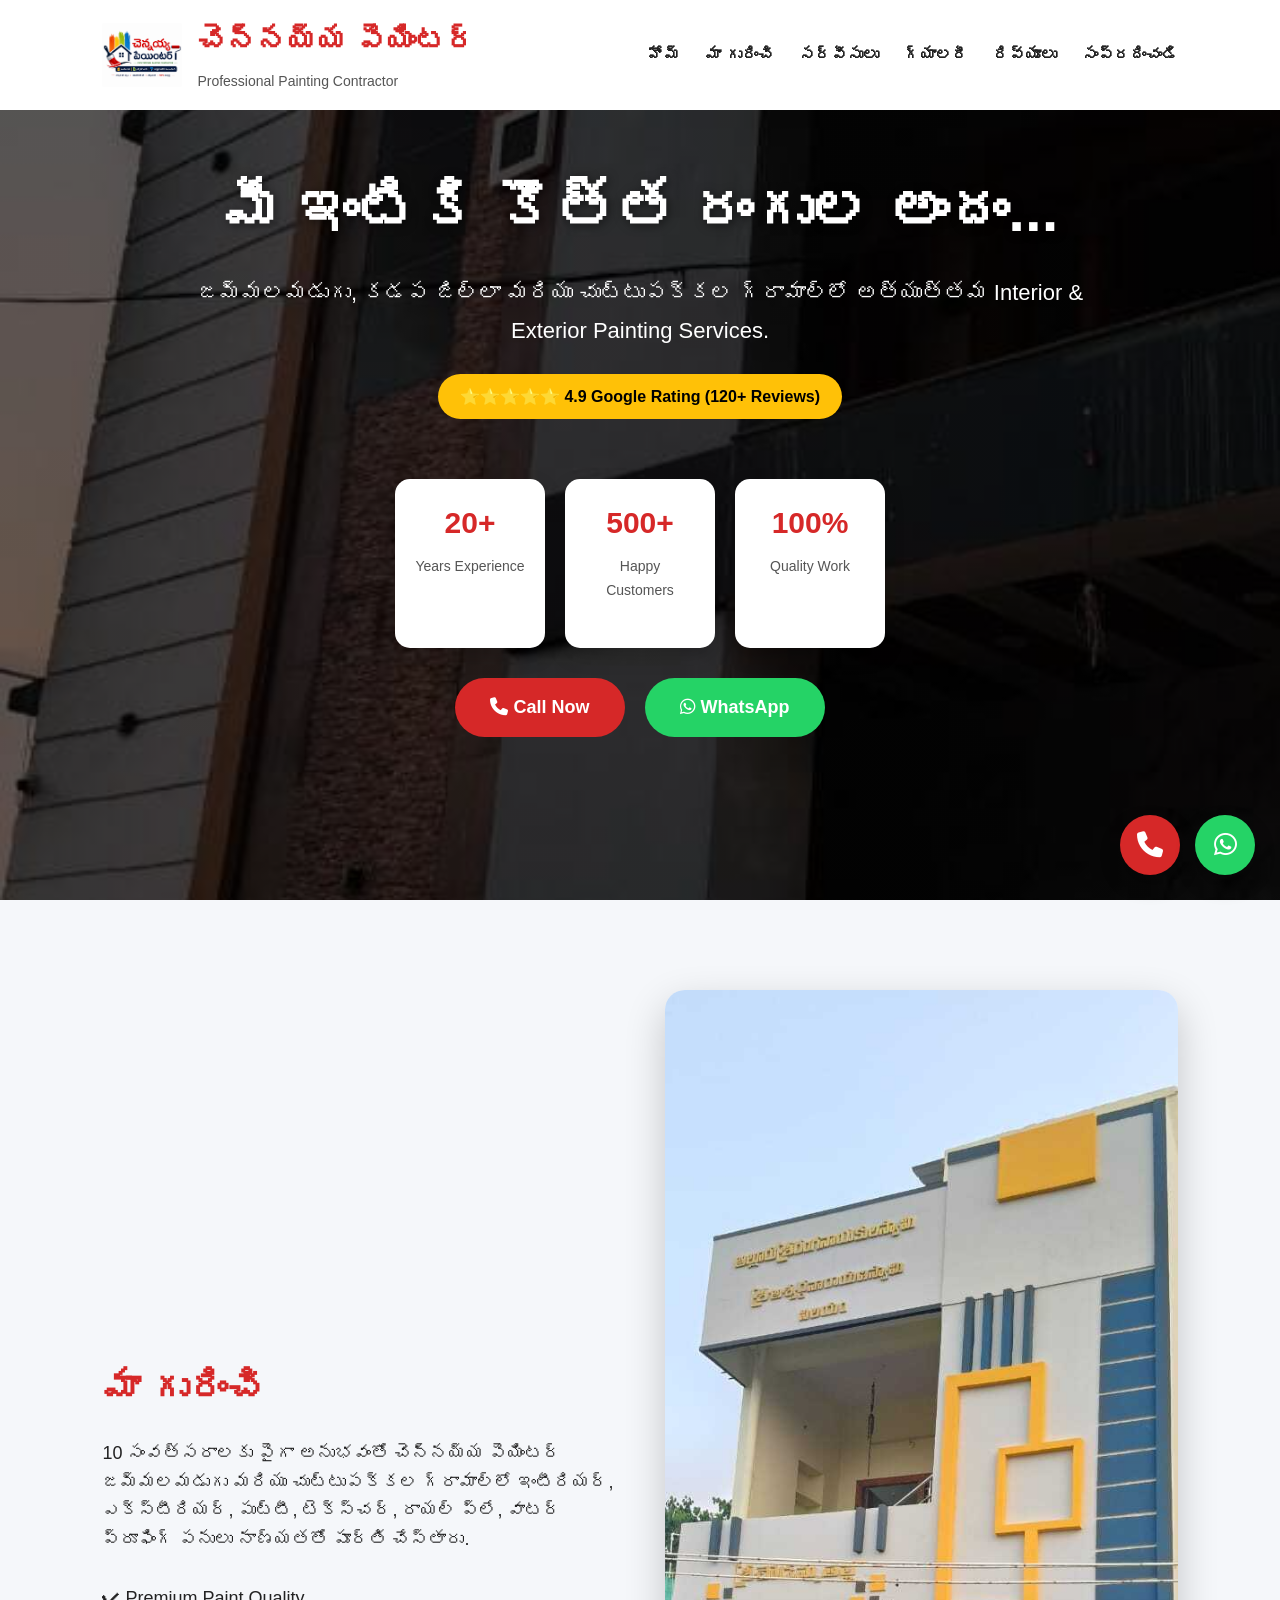
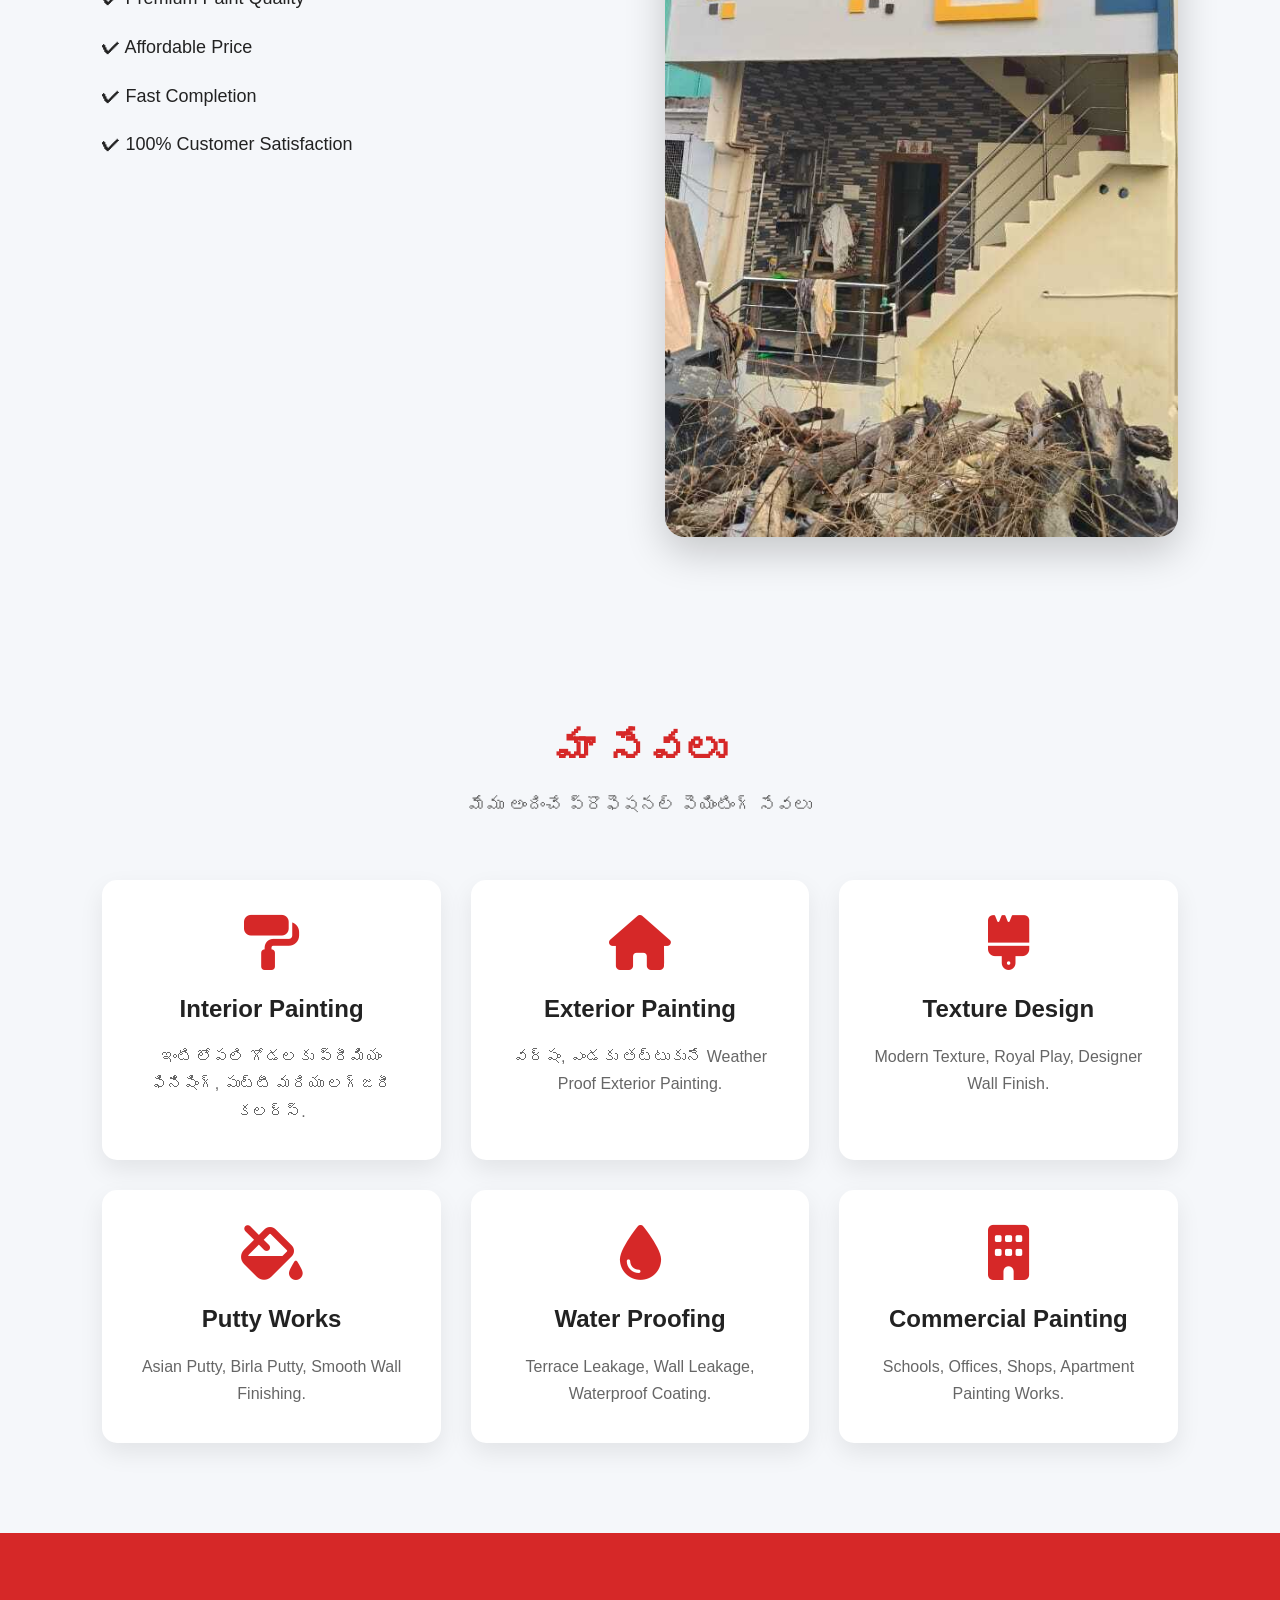
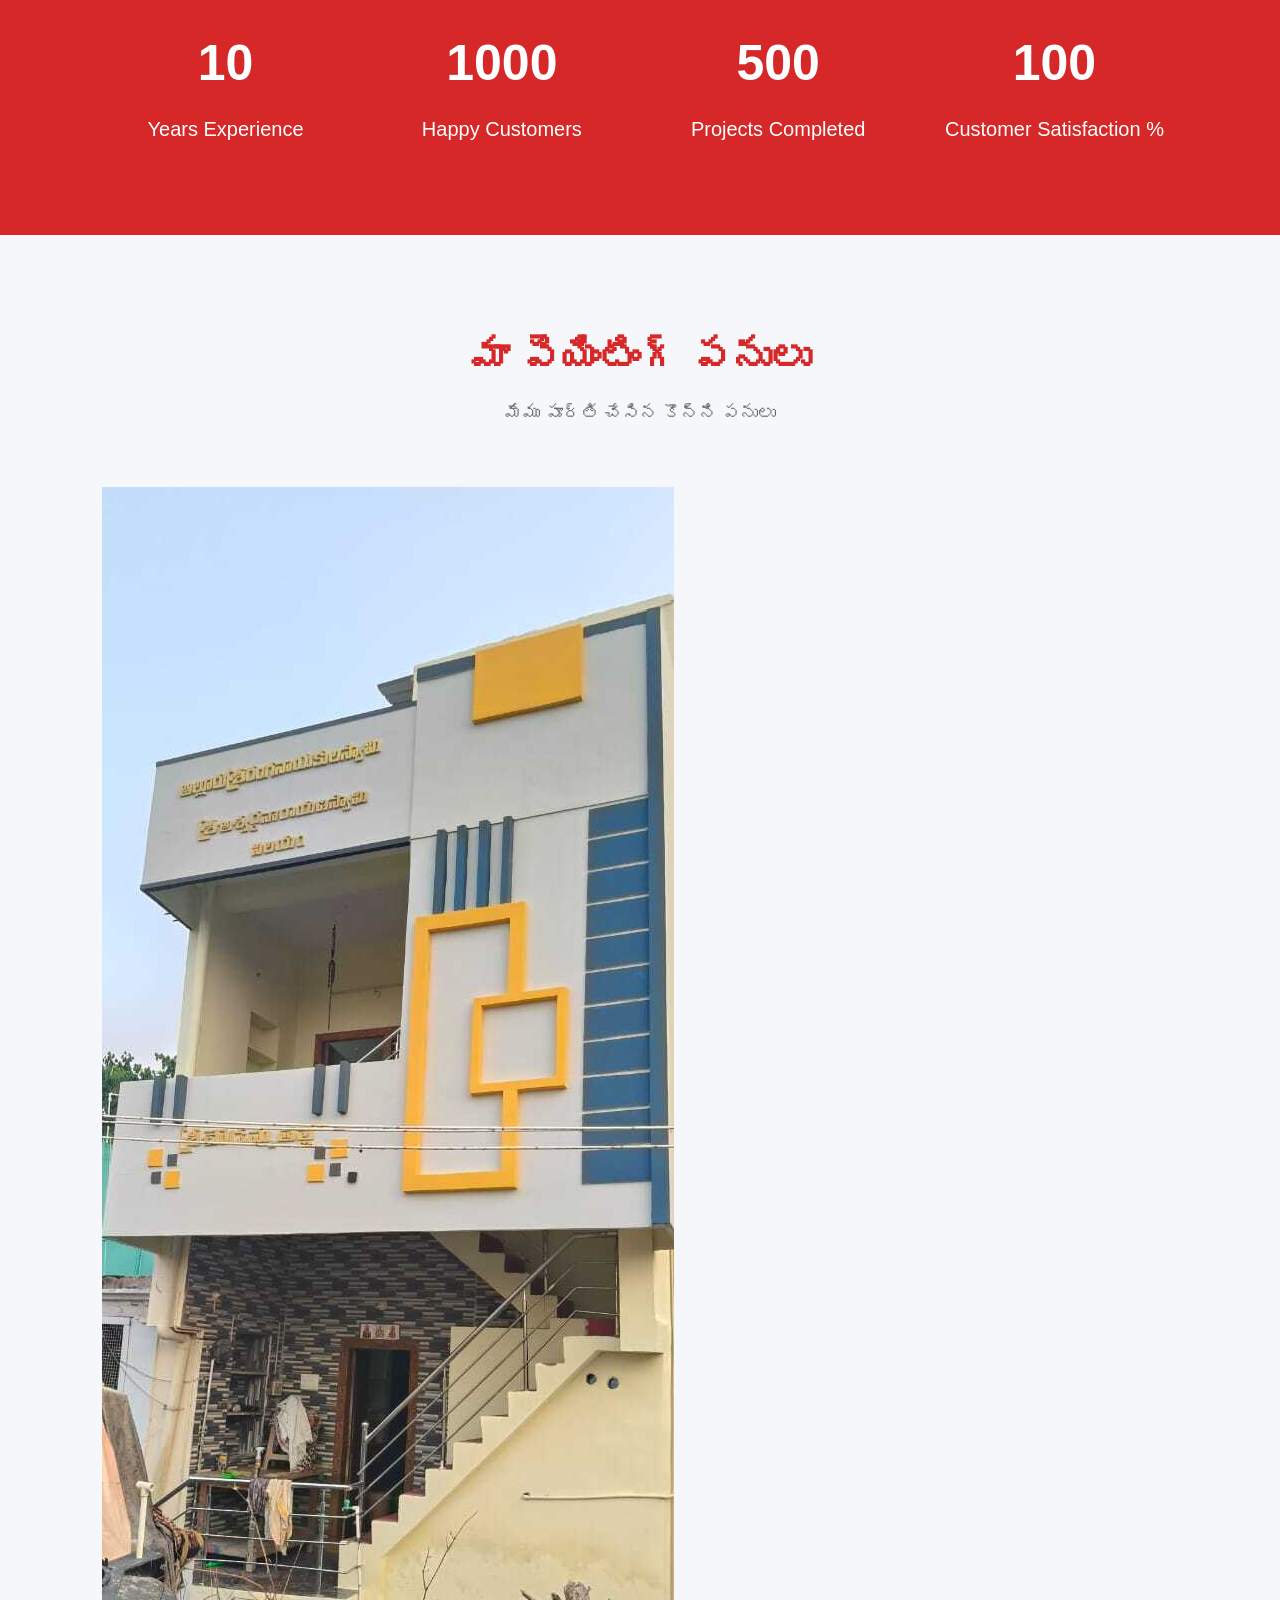
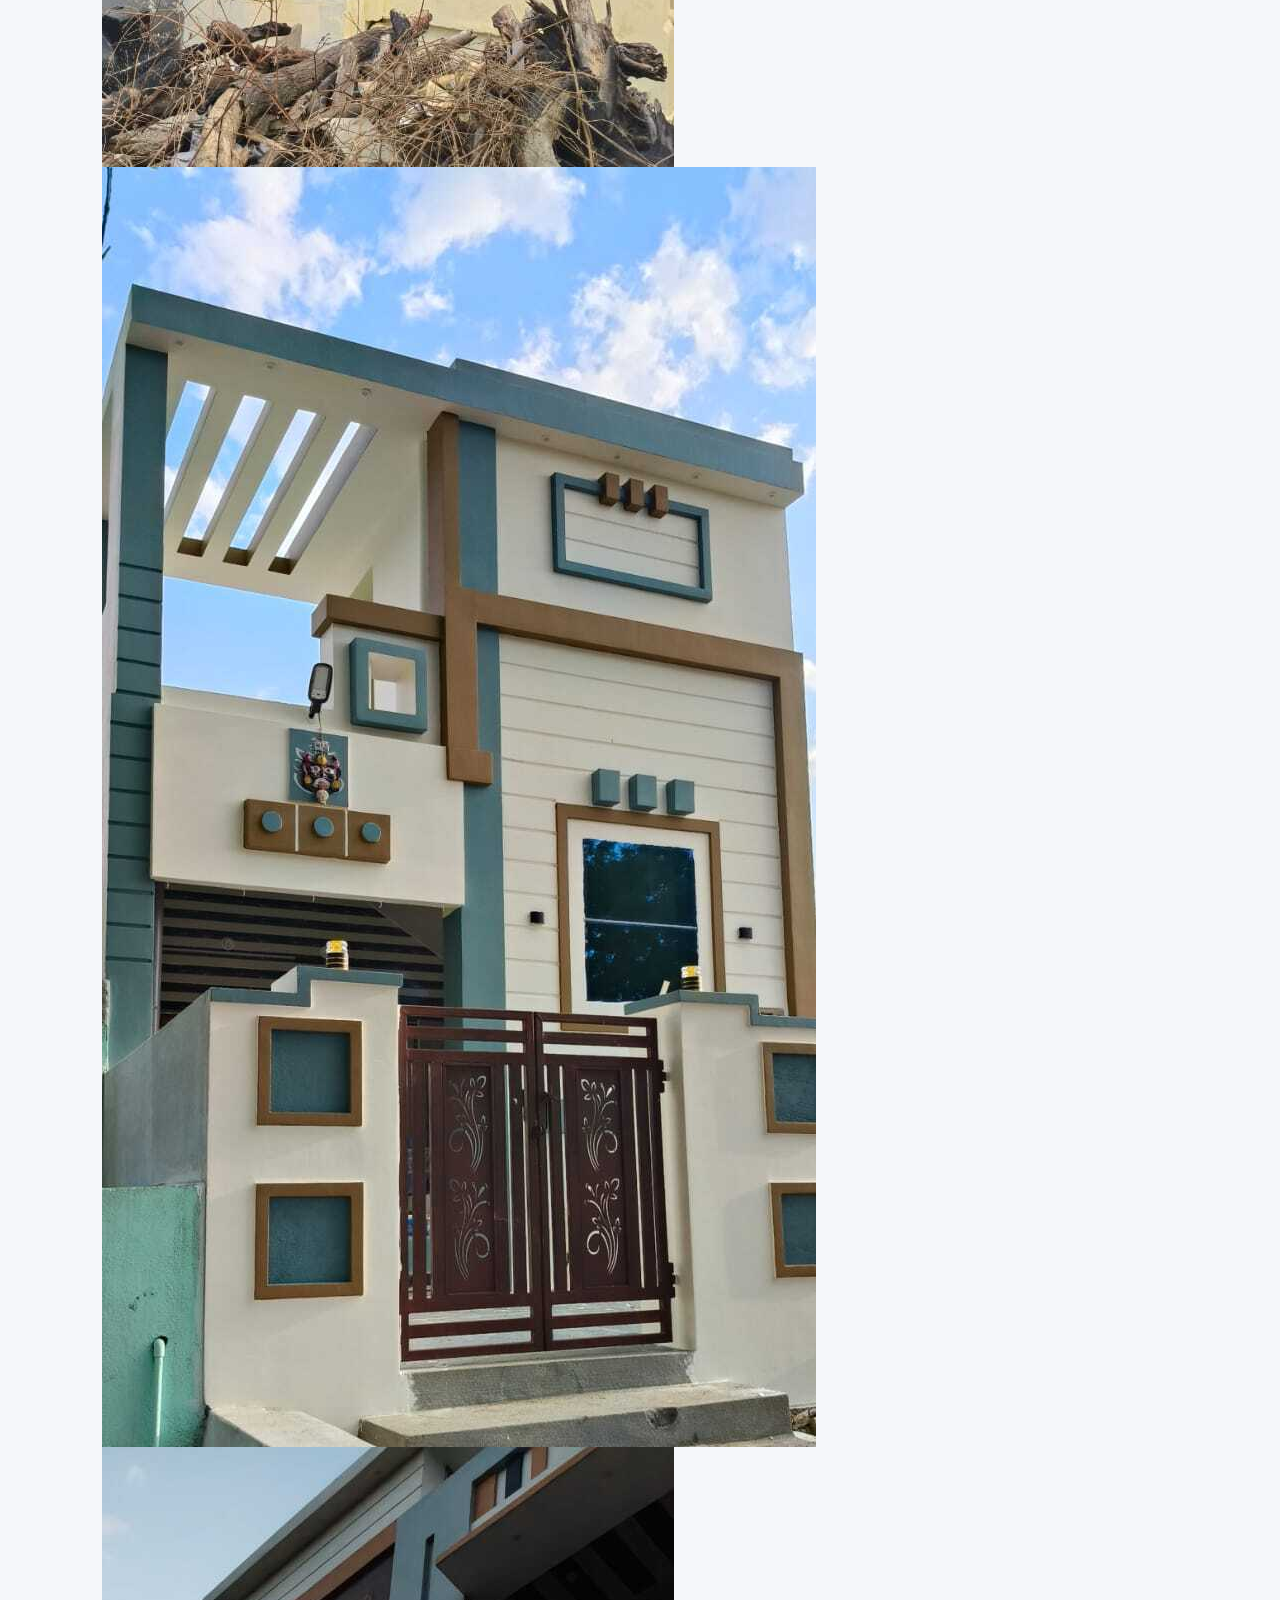
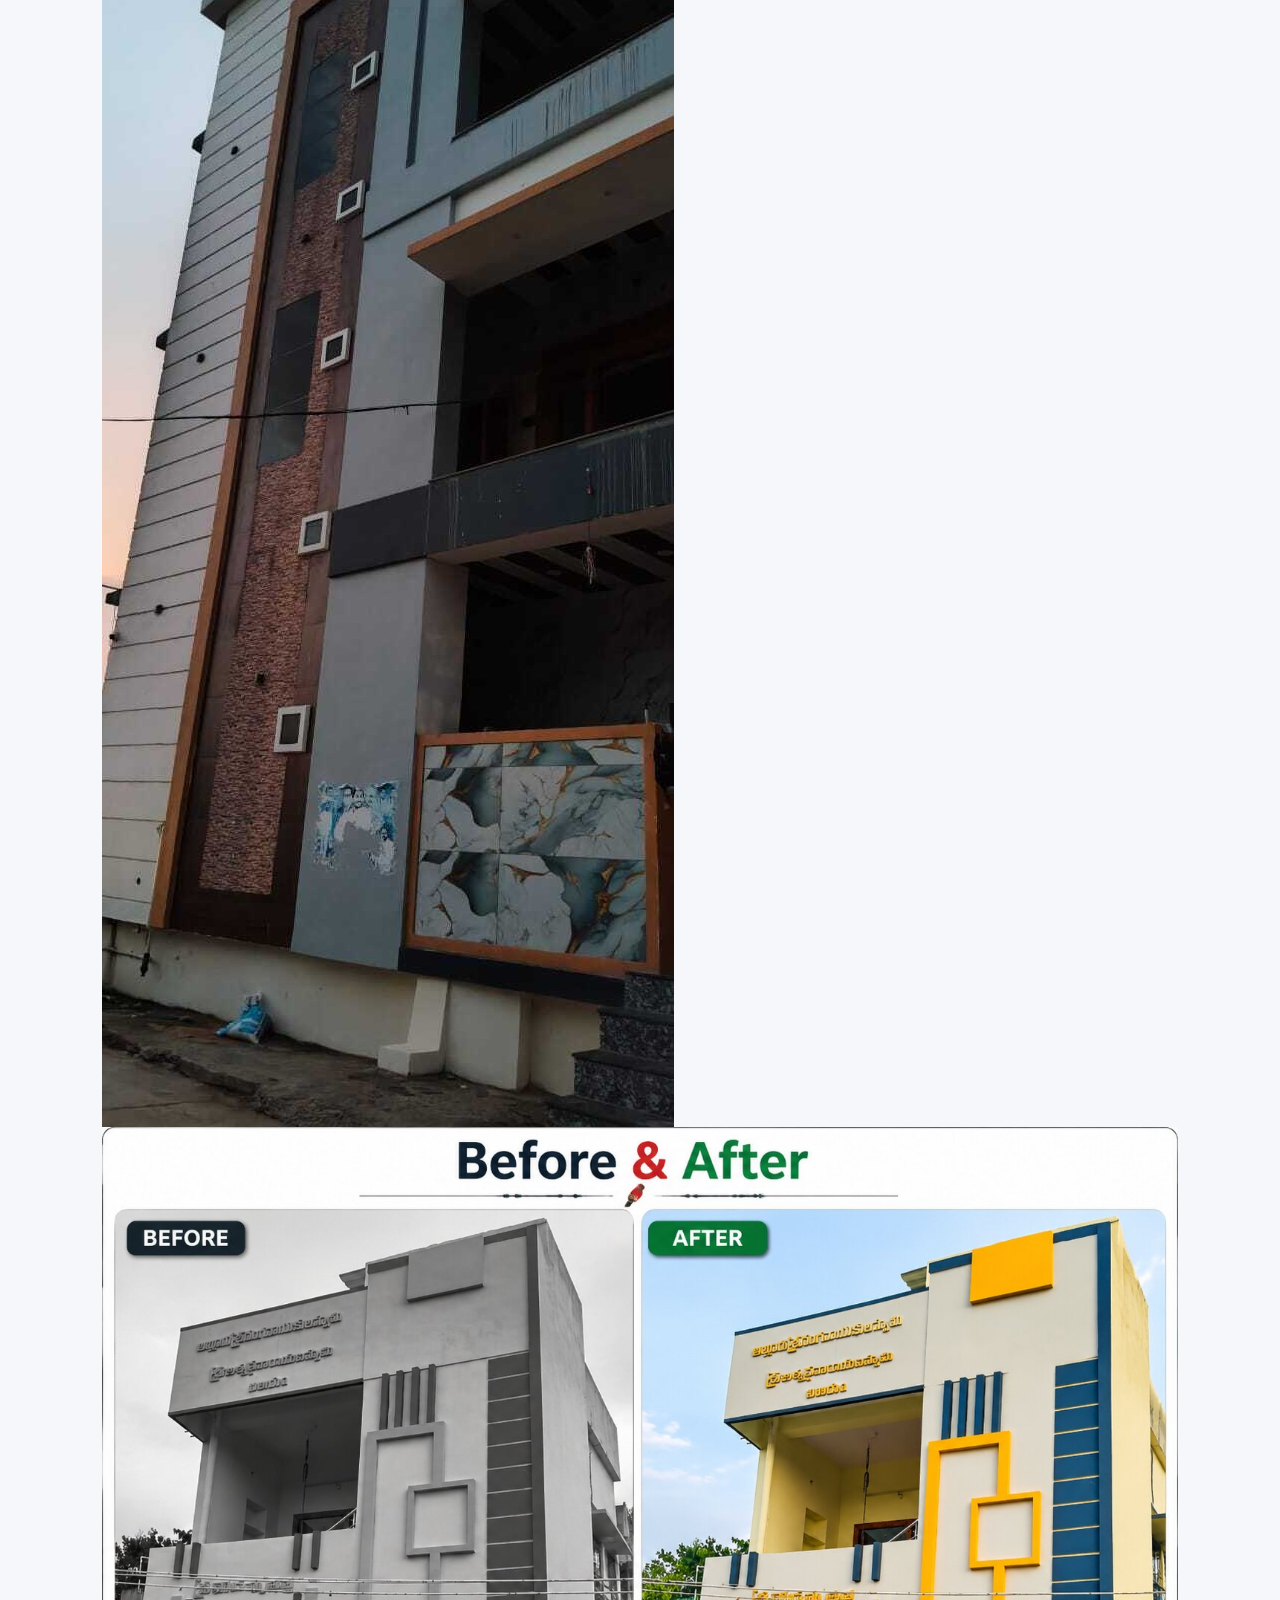
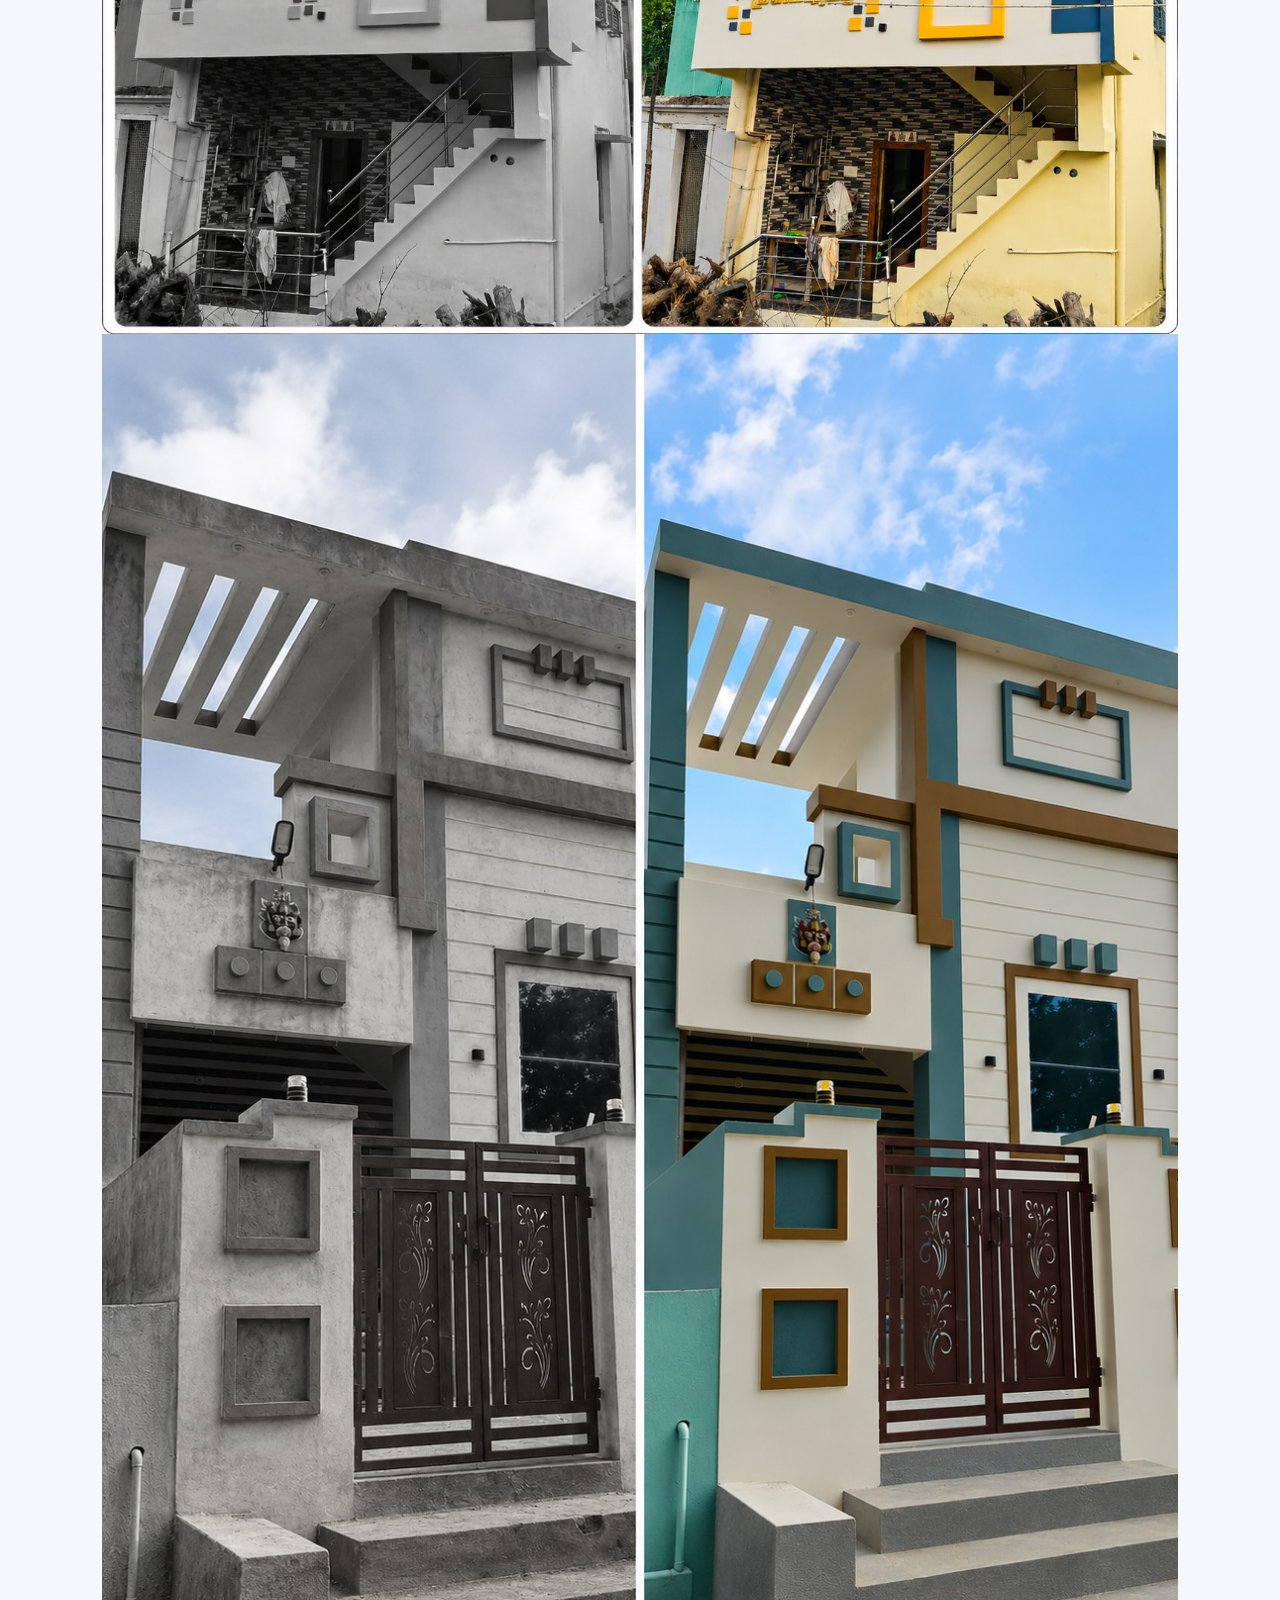
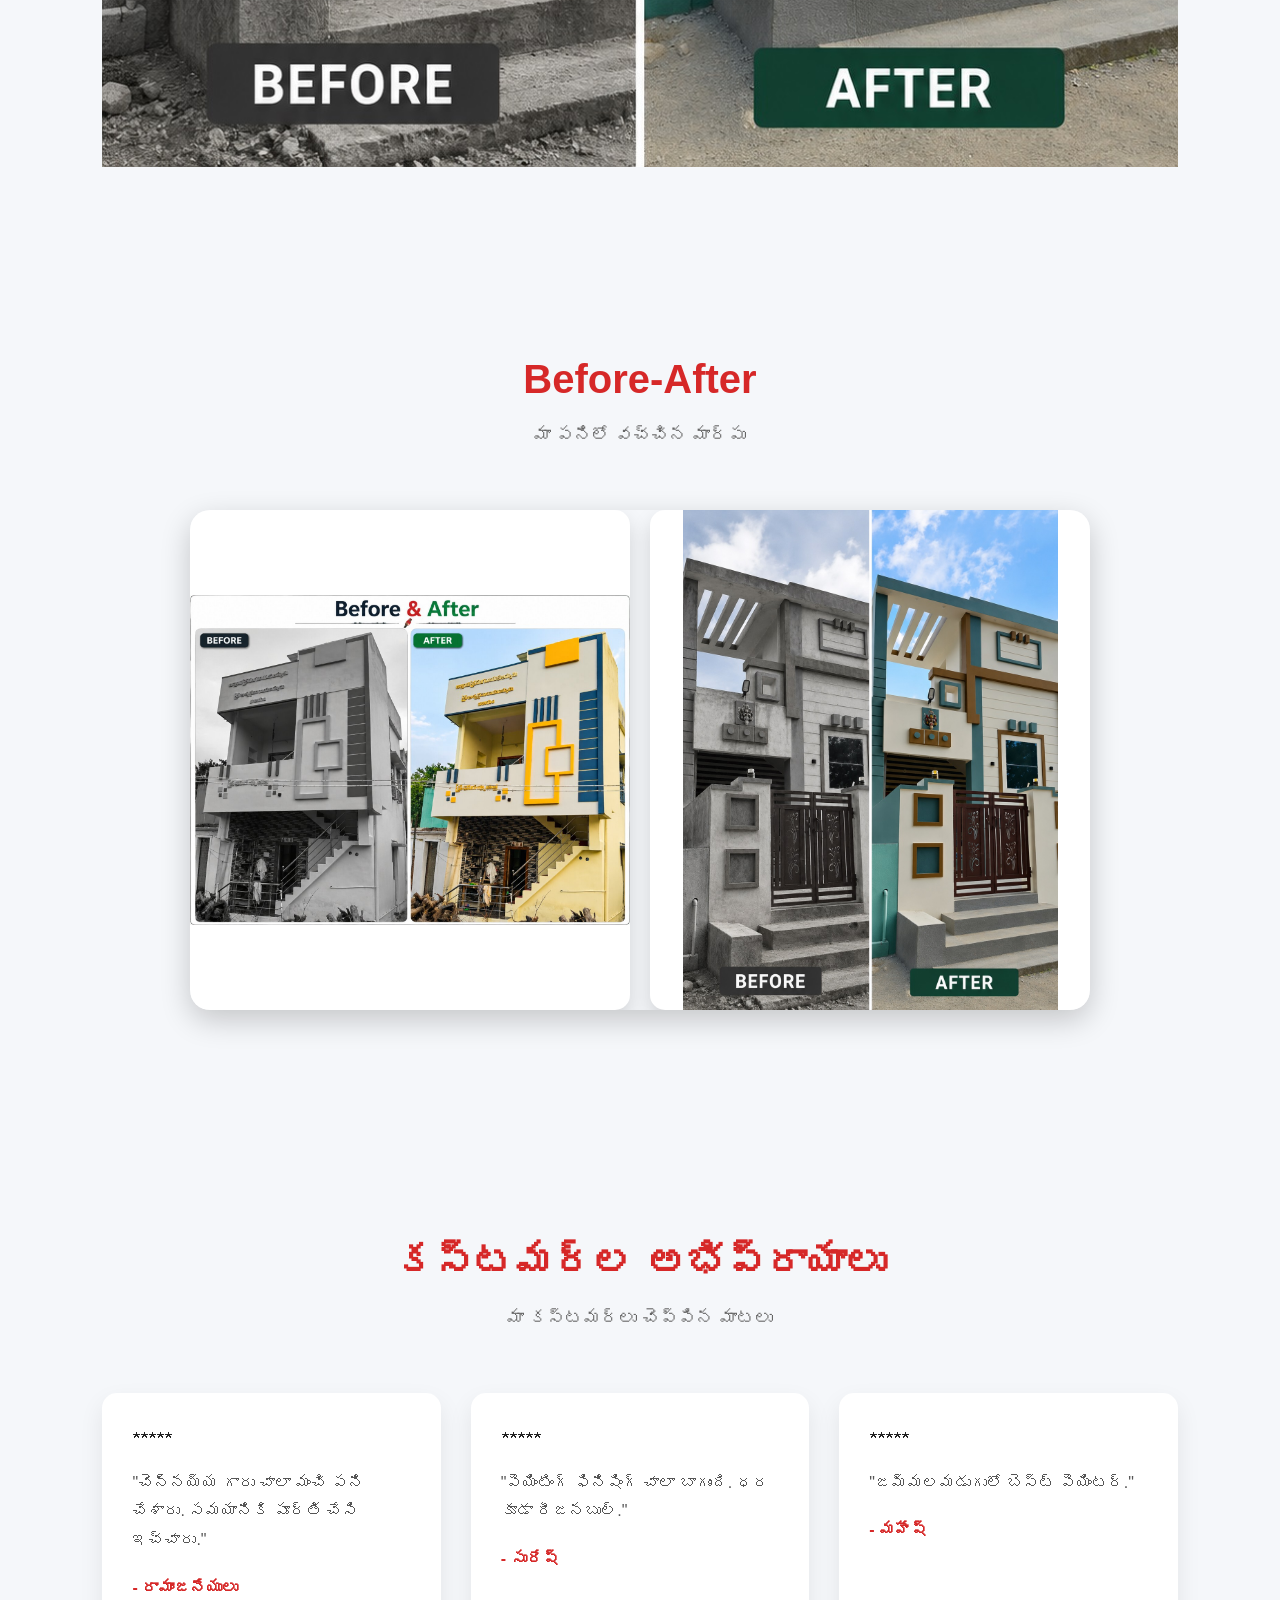
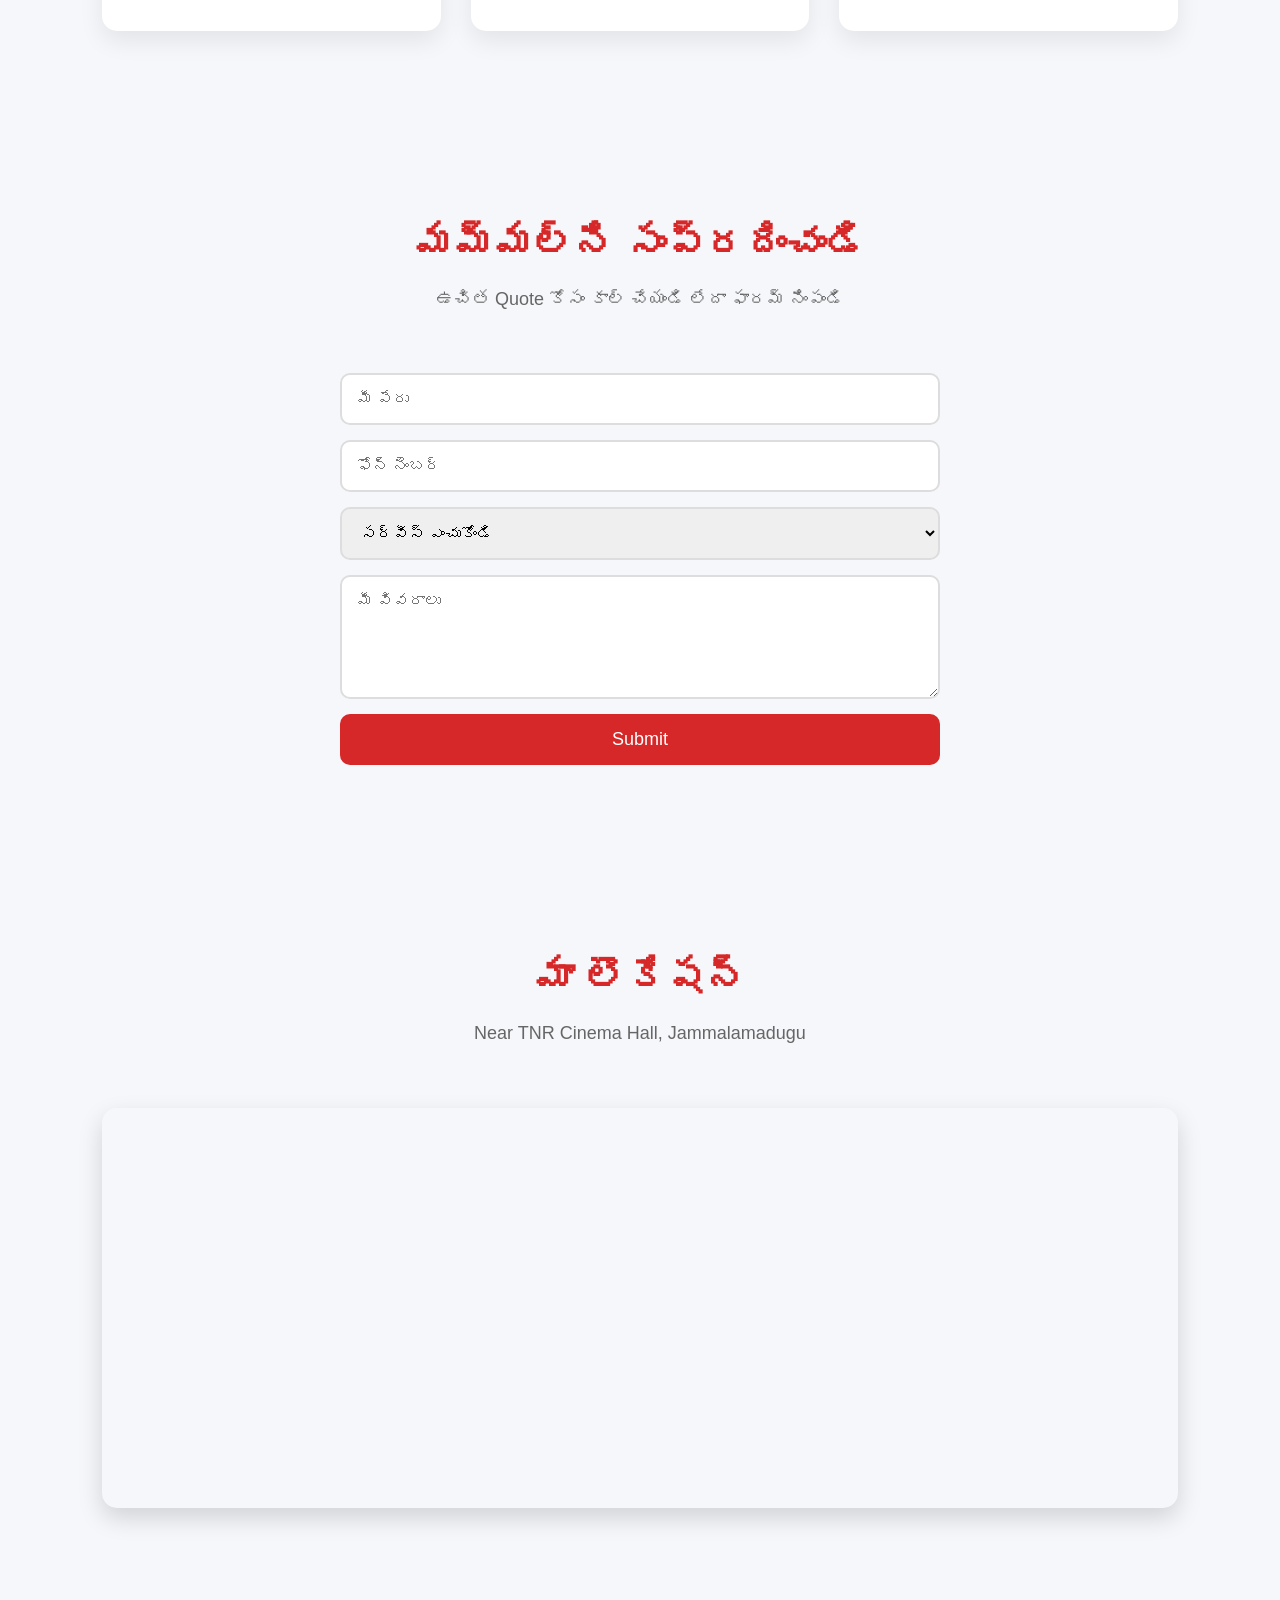
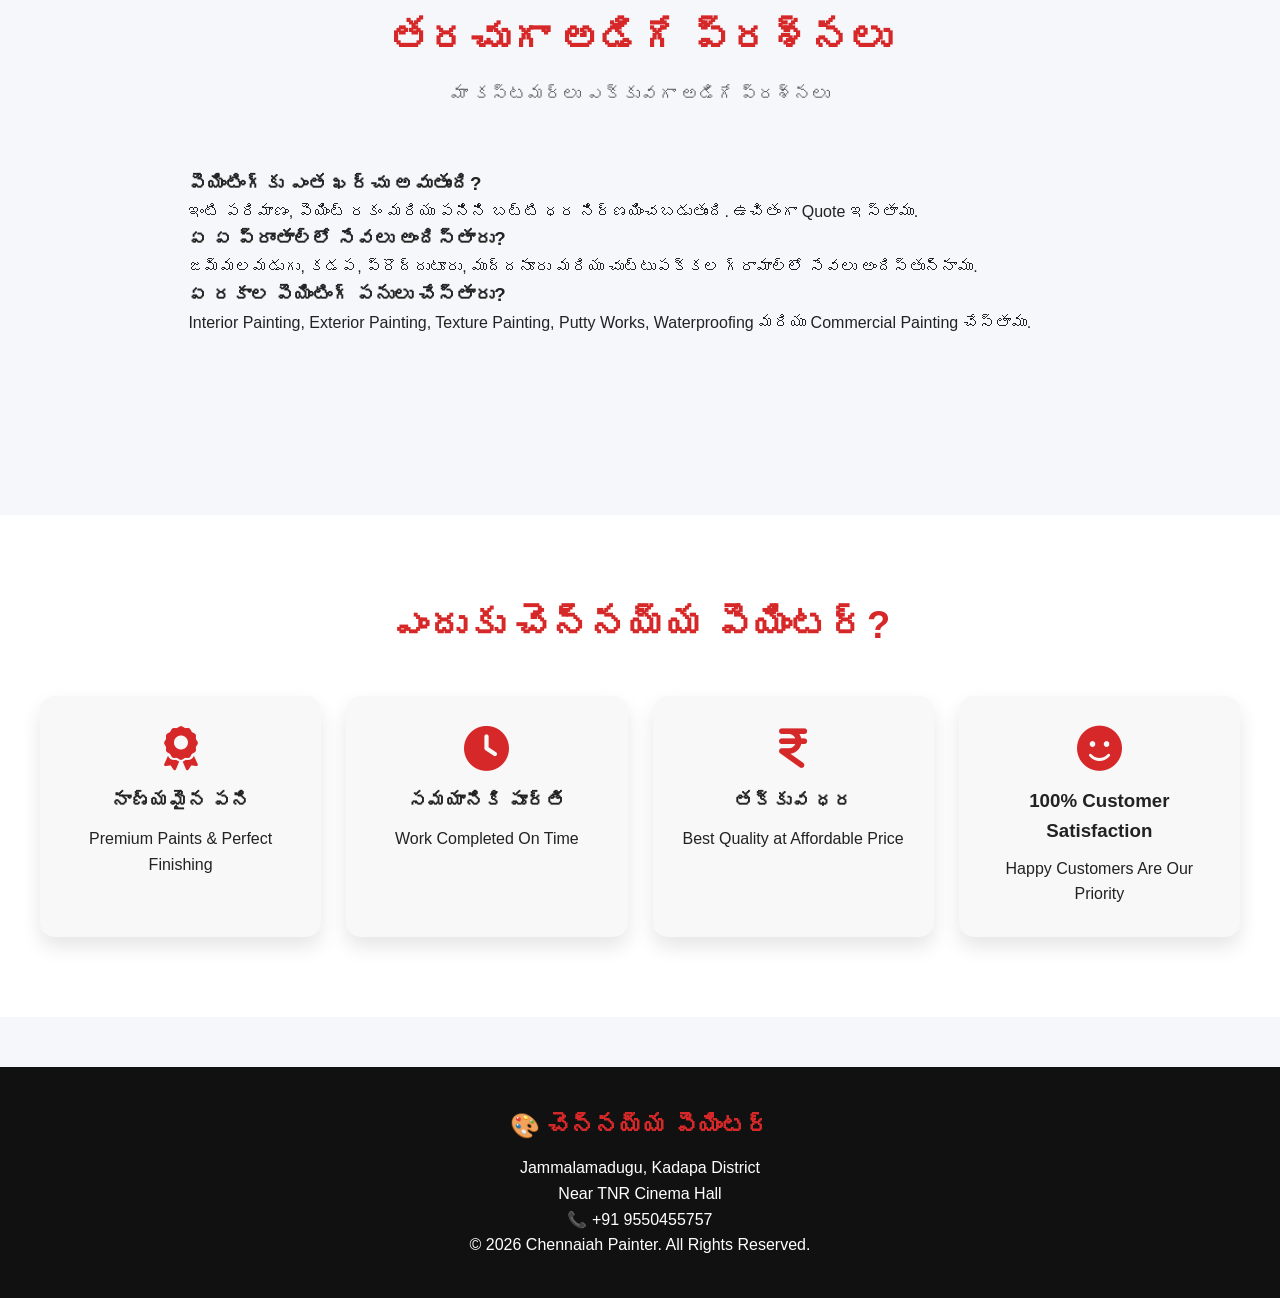
==== commit 281d6be7: "Update index.html" ====
--- a/index.html
+++ b/index.html
@@ -5,13 +5,13 @@
     <meta charset="UTF-8">
     <meta name="viewport" content="width=device-width, initial-scale=1.0">
 
-    <title>చెన్నయ్య పెయింటర్ | జమ్మలమడుగు | Painter Contractor</title>
+    <title>Best Painter in Jammalamadugu | Chennaiah Painter | House Painting Contractor</title>
 
     <meta name="description"
-        content="జమ్మలమడుగు, కడప జిల్లా మరియు చుట్టుపక్కల గ్రామాల్లో ఇంటీరియర్, ఎక్స్‌టీరియర్, టెక్స్చర్ పెయింటింగ్ పనులు.">
+        content="Best Painter in Jammalamadugu. Chennaiah Painter provides Interior Painting, Exterior Painting, Texture Painting, Putty Works and Waterproofing services in Jammalamadugu, Kadapa. Call 9550455757.">
 
     <meta name="keywords"
-        content="Painter, Painting Contractor, Jammalamadugu Painter, Kadapa Painter, House Painting">
+        content="Best Painter in Jammalamadugu, Chennaiah Painter, House Painter Jammalamadugu, Painting Contractor Jammalamadugu, Interior Painting, Exterior Painting, Texture Painting, Waterproofing, Putty Works, Kadapa Painter">
 
     <meta name="author" content="Chennaiah Painter">
 
@@ -20,15 +20,46 @@
 
 <meta name="robots" content="index, follow">
 
-<meta property="og:title" content="చెన్నయ్య పెయింటర్">
+<meta property="og:title" content="Best Painter in Jammalamadugu | Chennaiah Painter">
+
+<meta property="og:description" content="Professional Interior Painting, Exterior Painting, Texture Painting & Waterproofing Services in Jammalamadugu.">
 
 <meta property="og:url" content="https://chennaiahychennaiah4-sys.github.io/Chennayya-Painter-Contractor/">
+
+<meta property="og:type" content="website">
 
     <link rel="stylesheet" href="style.css">
 
     <link rel="stylesheet"
         href="https://cdnjs.cloudflare.com/ajax/libs/font-awesome/6.6.0/css/all.min.css">
-
+<script type="application/ld+json">
+{
+  "@context":"https://schema.org",
+  "@type":"HousePainter",
+  "name":"Chennaiah Painter",
+  "image":"https://chennaiahychennaiah4-sys.github.io/Chennayya-Painter-Contractor/logo.png",
+  "url":"https://chennaiahychennaiah4-sys.github.io/Chennayya-Painter-Contractor/",
+  "telephone":"+91-9550455757",
+  "address":{
+    "@type":"PostalAddress",
+    "streetAddress":"Near TNR Cinema Hall",
+    "addressLocality":"Jammalamadugu",
+    "addressRegion":"Andhra Pradesh",
+    "postalCode":"516434",
+    "addressCountry":"IN"
+  },
+  "areaServed":[
+    "Jammalamadugu",
+    "Kadapa",
+    "Proddatur",
+    "Muddanur"
+  ],
+  "priceRange":"₹₹",
+  "sameAs":[
+    "https://maps.app.goo.gl/NQpuGH22xqpsqf6J9"
+  ]
+}
+</script>
 </head>
 
 <body>
@@ -432,7 +463,25 @@
 allowfullscreen=""
 loading="lazy">
 </iframe>
-
+<section class="faq">
+
+<div class="section-title">
+<h2>తరచుగా అడిగే ప్రశ్నలు</h2>
+<p>మా కస్టమర్లు ఎక్కువగా అడిగే ప్రశ్నలు</p>
+</div>
+
+<div class="faq-box">
+<h3>పెయింటింగ్‌కు ఎంత ఖర్చు అవుతుంది?</h3>
+<p>ఇంటి పరిమాణం, పెయింట్ రకం మరియు పనిని బట్టి ధర నిర్ణయించబడుతుంది. ఉచితంగా Quote ఇస్తాము.</p>
+
+<h3>ఏ ఏ ప్రాంతాల్లో సేవలు అందిస్తారు?</h3>
+<p>జమ్మలమడుగు, కడప, ప్రొద్దుటూరు, ముద్దనూరు మరియు చుట్టుపక్కల గ్రామాల్లో సేవలు అందిస్తున్నాము.</p>
+
+<h3>ఏ రకాల పెయింటింగ్ పనులు చేస్తారు?</h3>
+<p>Interior Painting, Exterior Painting, Texture Painting, Putty Works, Waterproofing మరియు Commercial Painting చేస్తాము.</p>
+</div>
+
+</section>
 </section>
 <!-- WHY CHOOSE US -->
 
